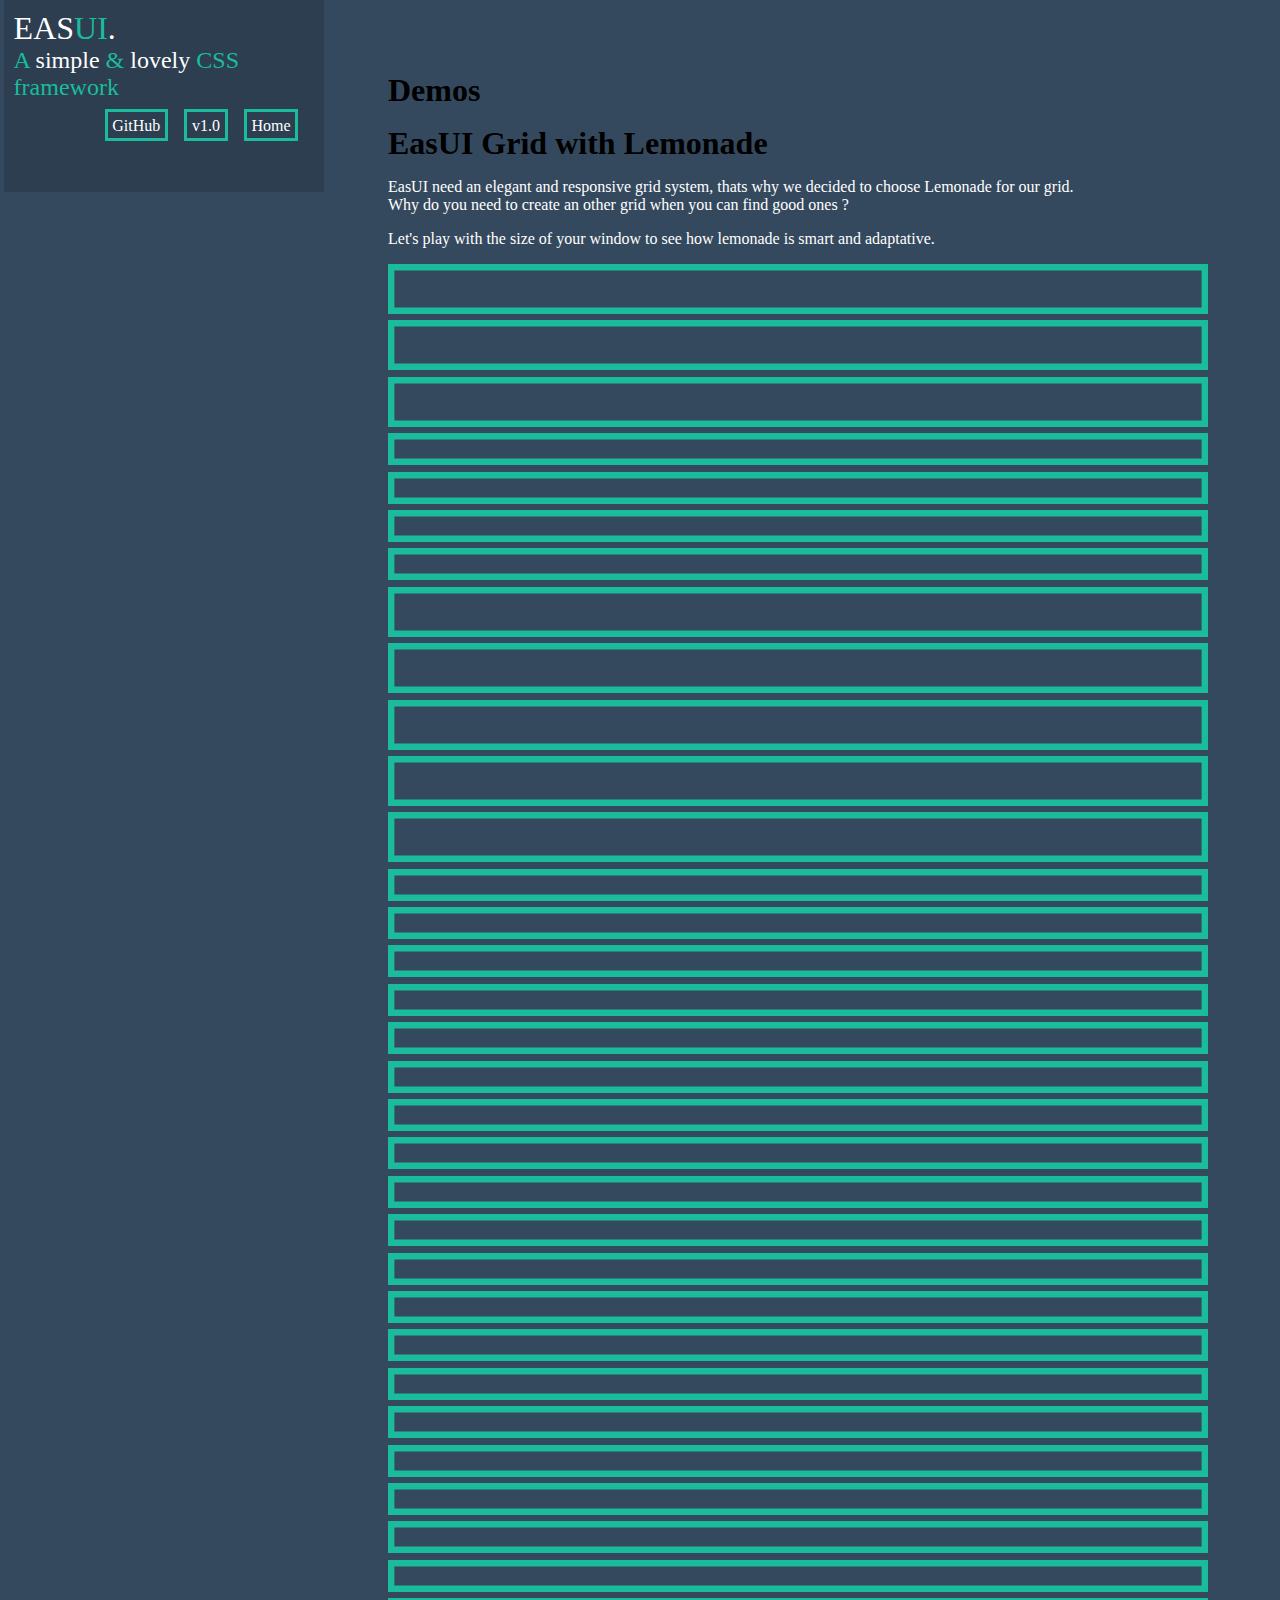
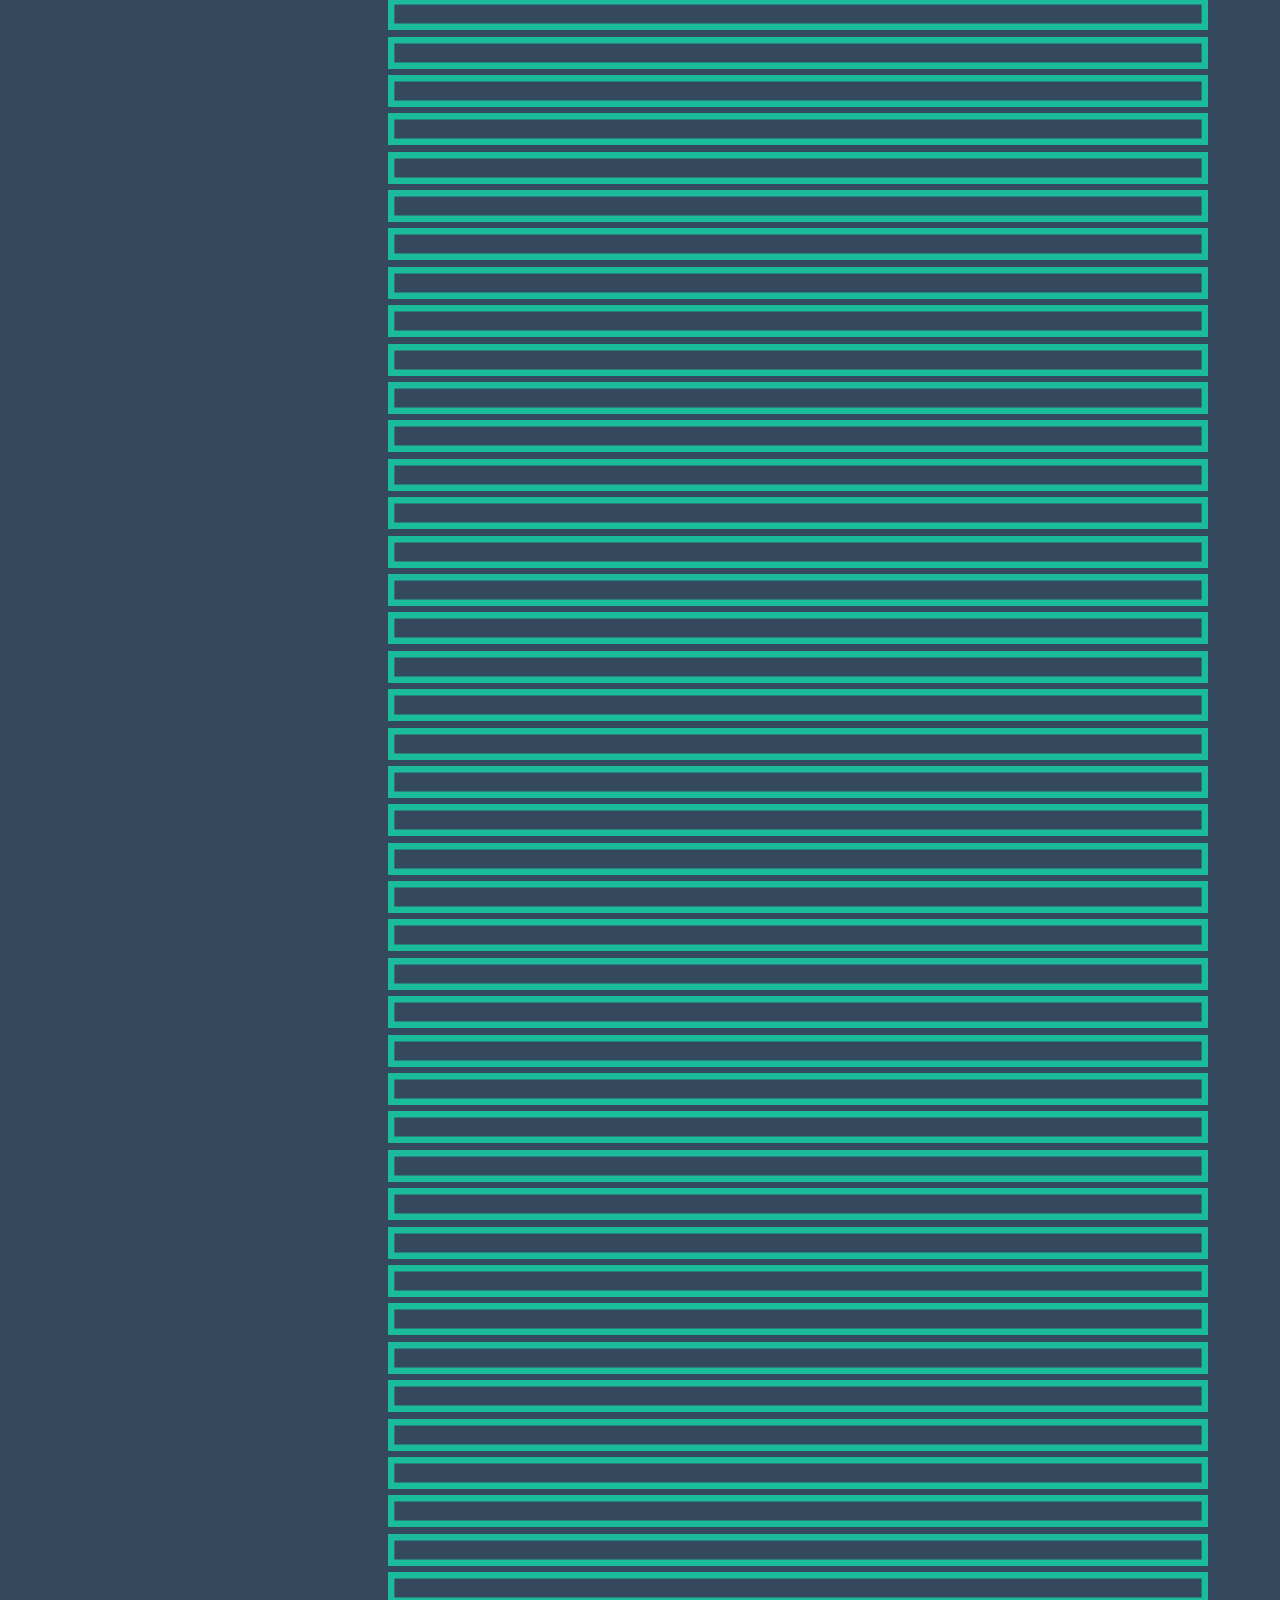
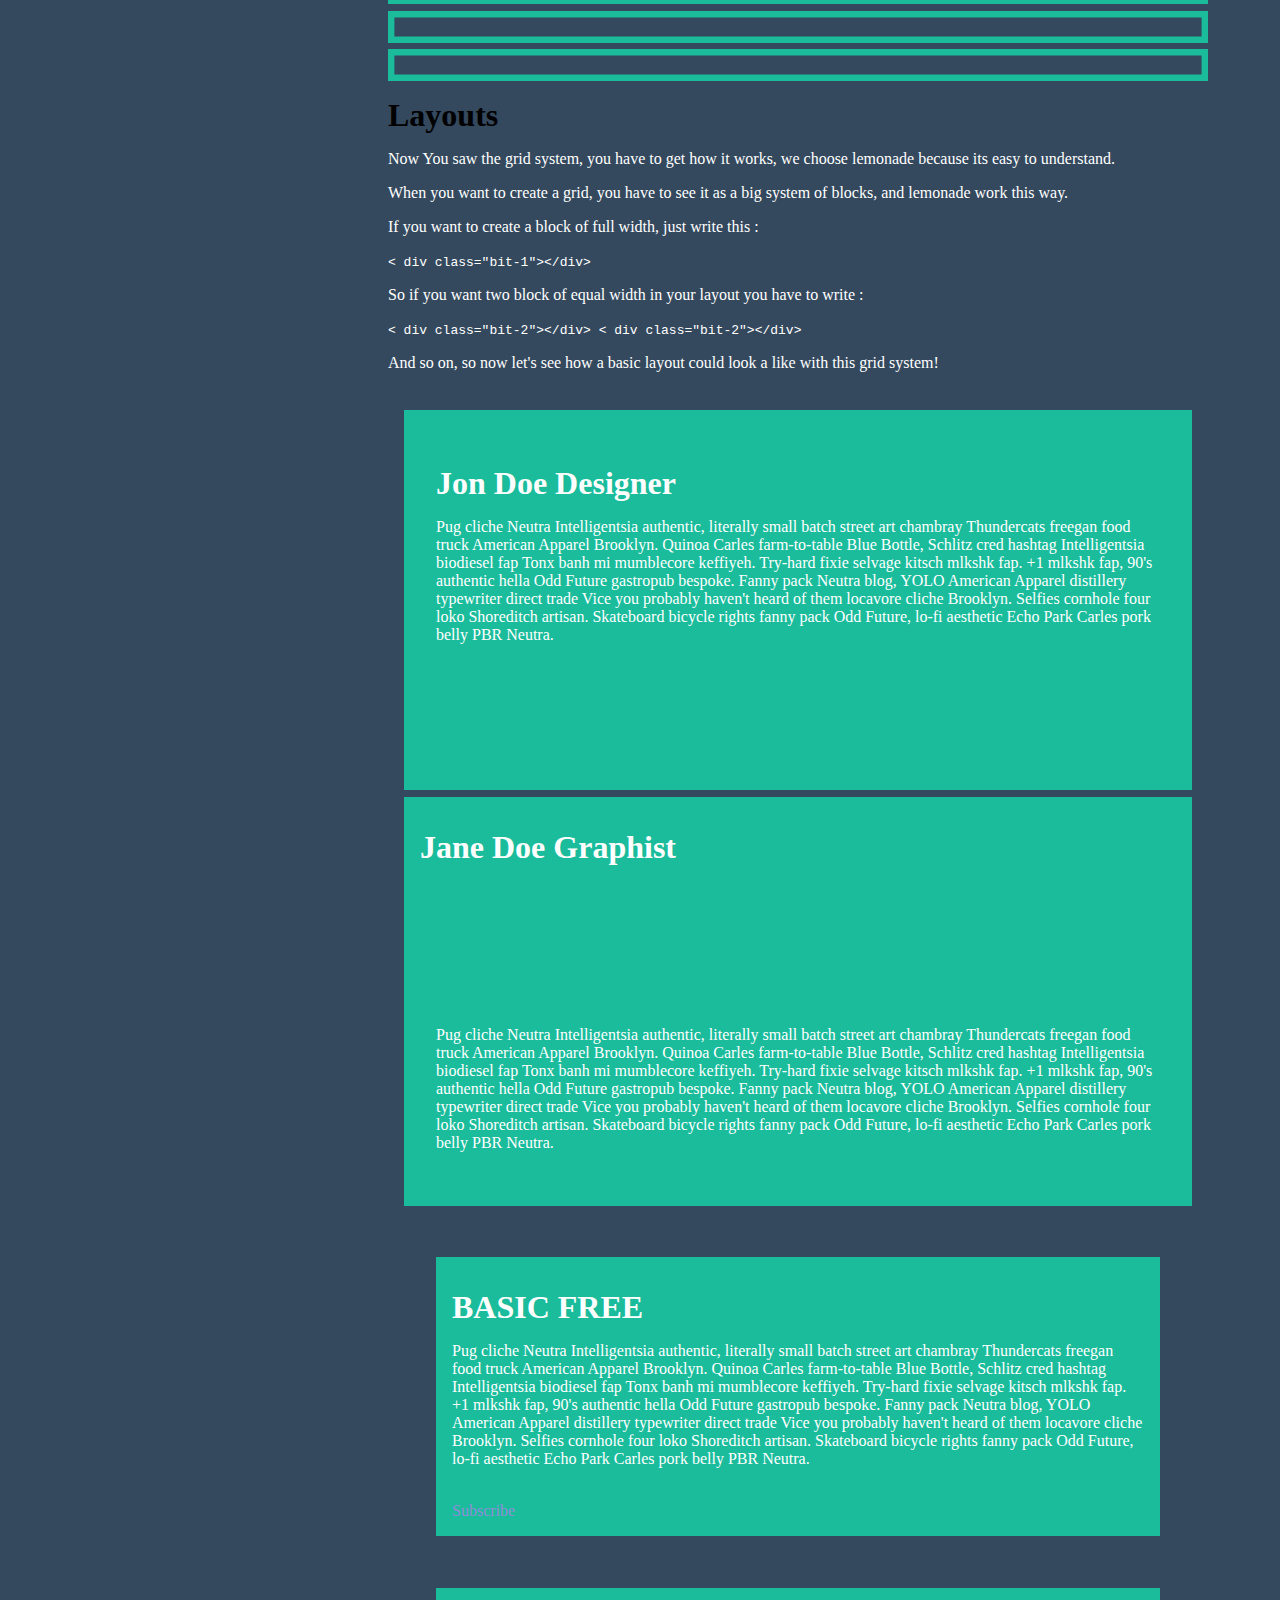
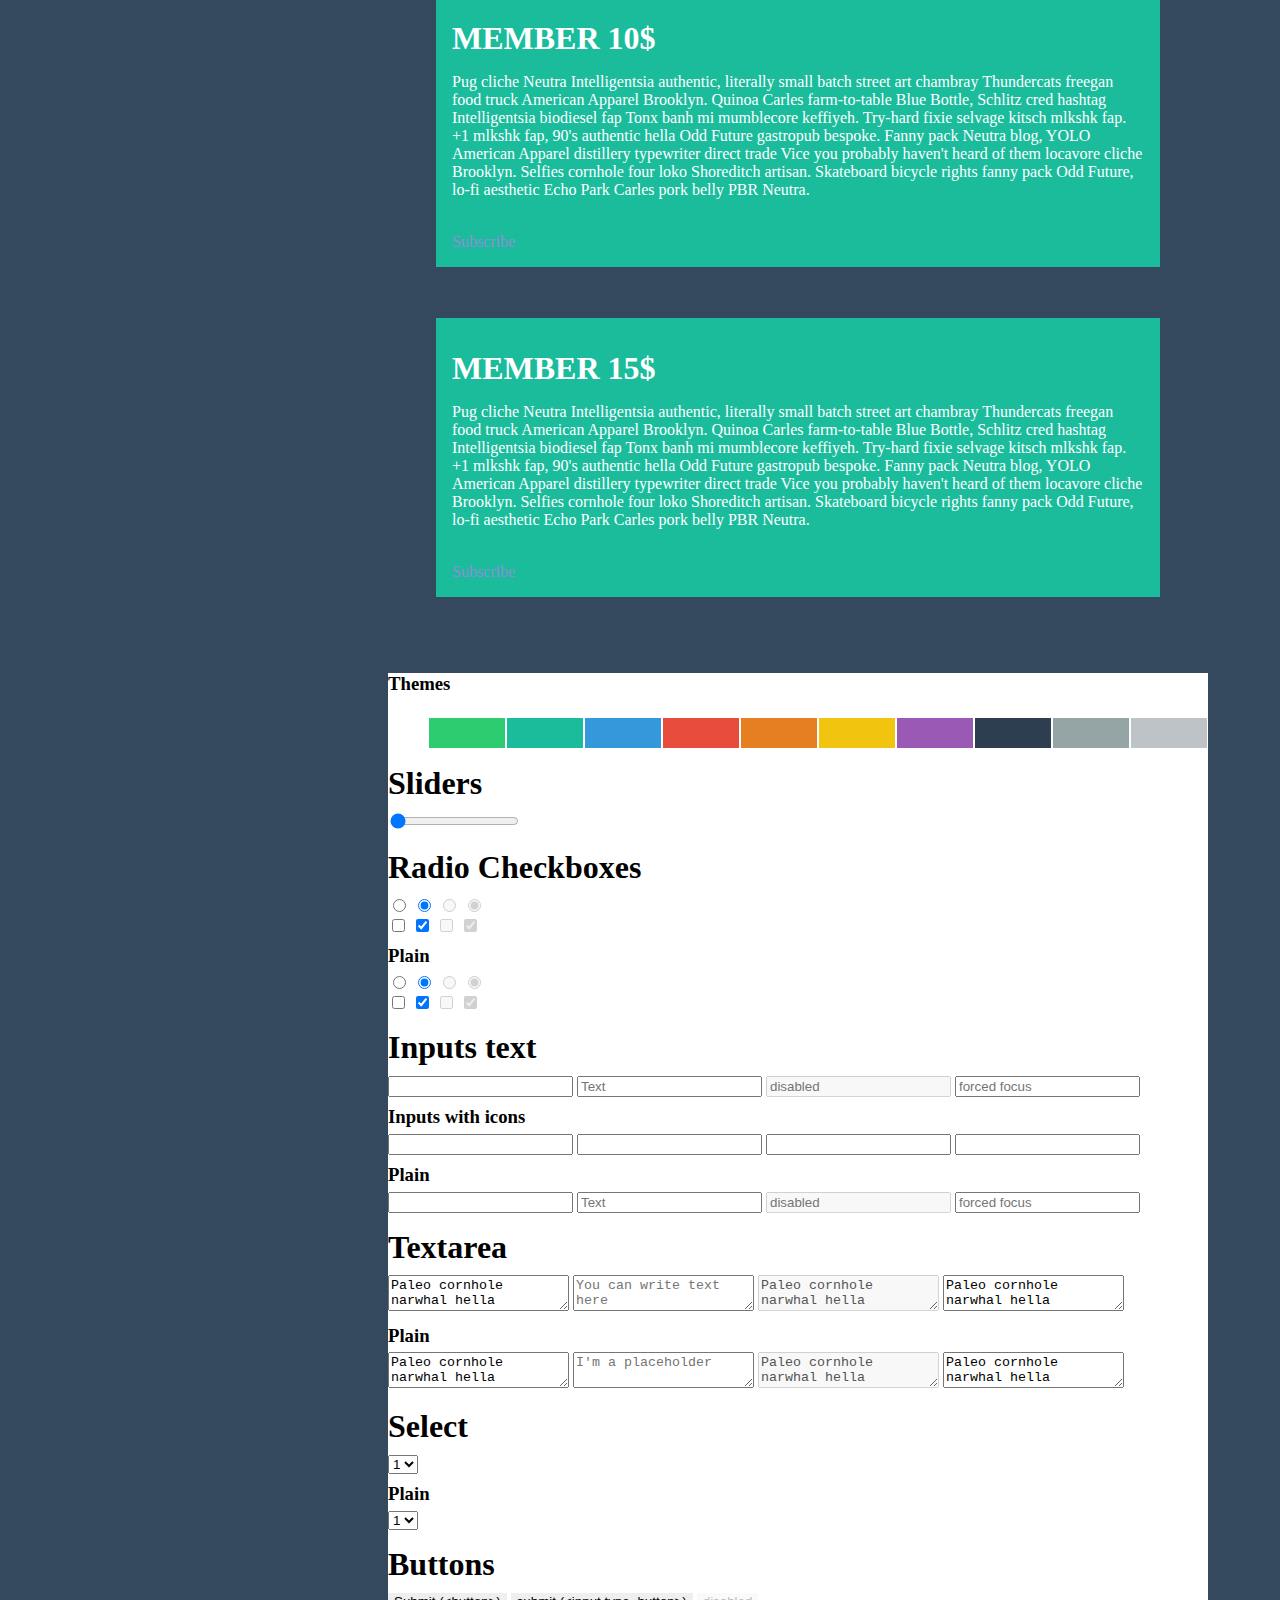
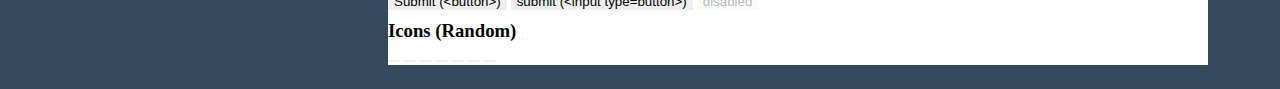
==== demo/index.html @ ef896263 "Merge 5c877e6489a6a0752808f8c3b4cab8158a929031 into 823226ca01346809c39bdcc6c3b462672d4c6a37" ====
<!doctype html>
<html lang="en">
<head>
    <meta charset="utf-8">
    <meta name="viewport" content="width=device-width, initial-scale=1.0">

    <title>EaseUi - Framework - Demo</title>



<link rel="stylesheet" href="../css/screen_layout.css">

<!-- <link rel="stylesheet" href="http://easui.lucasbonomi.com/versions/1/1.0/easui-1.0.early.css"> -->
<!-- <link rel="stylesheet" href="http://easui.lucasbonomi.com/versions/1/1.1/easui-1.1.early.css"> -->
 <link rel="stylesheet" href="http://easui.lucasbonomi.com/versions/1/1.3/easui-1.3.early.min.css"> 
<!--
<link rel="stylesheet" href="http://easui.lucasbonomi.com/framework/base.css">
<link rel="stylesheet" href="http://easui.lucasbonomi.com/framework/buttons.css">
<link rel="stylesheet" href="http://easui.lucasbonomi.com/framework/forms.css">
<link rel="stylesheet" href="http://easui.lucasbonomi.com/framework/grids.css">
<link rel="stylesheet" href="http://easui.lucasbonomi.com/framework/menus.css">
<link rel="stylesheet" href="http://easui.lucasbonomi.com/framework/tables.css">
<link rel="stylesheet" href="http://easui.lucasbonomi.com/framework/ui-elements.css"> -->

<style type="text/css">
body{ 
background:#2c3e50;}
#forms div[class*="bit-"]{background:#fff;}

h1,h2,h3{margin:.5em auto .3em;}
.btn{border:0}
.color{float:left;width:100%;}   
.color li{
width:10%;
height:2em;
border: 1px solid #fff;
float:left;
display:block;
cursor:pointer;}
.color li.green{background:#2ecc71}
.color li.base{background:#1abc9c}
.color li.blue{background:#3498db}
.color li.red{background:#e74c3c}
.color li.orange{background:#e67e22}
.color li.yellow{background:#f1c40f}
.color li.purple{background:#9b59b6}
.color li.black{background:#2c3e50}
.color li.grey{background:#95a5a6}
.color li.light{background:#bdc3c7}

  body{
  background:#34495e
}
.da-grid div[class*="bit-"]{
  box-shadow:inset 0 0 0 .4em #1abc9c;
  height:2em;
  padding:1em; 
  margin:.4em auto;
} 

/* Style  */
.show{padding:1em;}
.show p{color:#fff;margin:1em auto;}

.show p a,.show code{color:#fff;}

.grid{
  margin-top:1em
}


.grid div[class*="bit-"]{
  height:auto;
  padding:1em; 
  margin:.4em auto;
} 

.grid.sample{color:#fff}

div[class*="bit-"] img{
  width:12em;
  display:block;
  margin:6vh auto 0;
border-radius:100%;
}
.grid div[class*="section"]{  
  background:#1abc9c;
}
.pricing-table .bit-3 >.bit-1{
  background:#1abc9c;
}

.right{float:right;

width: 100%;
padding-bottom: 3em}
</style>
</head>
<body>
<div class="pure-g-r" id="layout">
    <div class="sidebar pure-u">
        <header class="header">
            <hgroup>
                <h1 class="brand-title">eas<span>UI</span>.</h1>
                <h2 class="brand-tagline">A <span>simple</span> & <span>lovely</span> CSS framework</h2>
            </hgroup>

            <nav class="nav">
                <ul class="nav-list right">
                 <li class="nav-item">
                        <a class="pure-button" href="http://easui.lucasbonomi.com">Home</a>
                    </li>
                    <li class="nav-item">
                        <a class="pure-button" href="http://sandbox.lucasbonomi.com/framework/easui/">v1.0</a>
                    </li>
                    <li class="nav-item">
                        <a class="pure-button" href="https://github.com/interwebstars/EASUI">GitHub</a>
                    </li>
                </ul>
            </nav>
        </header>
    </div>

    <div class="pure-u-1">
      <div class="content">
 <div class="show"> 
   <h1 class="title title--white">Demos</h1>

  <h1 class="title title--white">EasUI Grid with Lemonade</h1>
   <p>EasUI need an elegant and responsive grid system, thats why we decided to choose <a href="http://lemonade.im">Lemonade</a> for our grid.<br/>
Why do you need to create an other grid when you can find good ones ? </p>
   
   <p>Let's play with the size of your window to see how lemonade is smart and adaptative.</p>
   <div class="grid">

   <div class="da-grid">
   <div class="bit-1">
   
  </div>

 <div class="bit-2">
   
  </div>
 <div class="bit-2">
   
  </div>

  <div class="bit-4">
    
  </div>
  <div class="bit-4">
    
  </div>
  <div class="bit-4">
    
  </div>
  <div class="bit-4">
    
  </div>

  
  
  
    <div class="bit-5">
 
  </div>
 <div class="bit-5">
  
  </div>
<div class="bit-5">
  
  </div>
 <div class="bit-5">
   
  </div>
   <div class="bit-5">
   
  </div>
  
  <div class="bit-6">
    
  </div>
  <div class="bit-6">
    
  </div>
  <div class="bit-6">
    
  </div>
  <div class="bit-6">
    
  </div>
  <div class="bit-6">
    
  </div>
  <div class="bit-6">
    
  </div>
  
  
  <div class="bit-7">
    
  </div>
  <div class="bit-7">
    
  </div>
  <div class="bit-7">
    
  </div>
  <div class="bit-7">
    
  </div>
  <div class="bit-7">
    
  </div>
  <div class="bit-7">
    
  </div>
  <div class="bit-7">
    
  </div>
  
  
  
  
   <div class="bit-8">
    
  </div>
  <div class="bit-8">
    
  </div>
  <div class="bit-8">
    
  </div>
  <div class="bit-8">
    
  </div>
  <div class="bit-8">
    
  </div>
  <div class="bit-8">
    
  </div>
  <div class="bit-8">
    
  </div>
   <div class="bit-8">
    
  </div>
  
  
  
  <div class="bit-9">
    
  </div>
  <div class="bit-9">
    
  </div>
  <div class="bit-9">
    
  </div>
  <div class="bit-9">
    
  </div>
  <div class="bit-9">
    
  </div>
  <div class="bit-9">
    
  </div>
  <div class="bit-9">
    
  </div>
  <div class="bit-9">
    
  </div>
  <div class="bit-9">
    
  </div>
  
  
  
  <div class="bit-10">
    
  </div>
  <div class="bit-10">
    
  </div>
  <div class="bit-10">
    
  </div>
  <div class="bit-10">
    
  </div>
  <div class="bit-10">
    
  </div>
  <div class="bit-10">
    
  </div>
  <div class="bit-10">
    
  </div>
  <div class="bit-10">
    
  </div>
  <div class="bit-10">
    
  </div>
  <div class="bit-10">
    
  </div>
  
  
  
   <div class="bit-11">
    
  </div>
  <div class="bit-11">
    
  </div>
  <div class="bit-11">
    
  </div>
  <div class="bit-11">
    
  </div>
  <div class="bit-11">
    
  </div>
  <div class="bit-11">
    
  </div>
  <div class="bit-11">
    
  </div>
  <div class="bit-11">
    
  </div>
  <div class="bit-11">
    
  </div>
  <div class="bit-11">
    
  </div>
   <div class="bit-11">
    
  </div>
  
  
  
   <div class="bit-12">
    
  </div>
  <div class="bit-12">
    
  </div>
  <div class="bit-12">
    
  </div>
  <div class="bit-12">
    
  </div>
  <div class="bit-12">
    
  </div>
  <div class="bit-12">
    
  </div>
  <div class="bit-12">
    
  </div>
  <div class="bit-12">
    
  </div>
  <div class="bit-12">
    
  </div>
  <div class="bit-12">
    
  </div>
   <div class="bit-12">
    
  </div>
 <div class="bit-12">
    
  </div>
  </div>
   
   </div>

  <h1 class="title title--white">Layouts</h1>

<p>Now You saw the grid system, you have to get how it works, we choose lemonade because its easy to understand.</p>

<p>When you want to create a grid, you have to see it as a big system of blocks, and lemonade work this way.</p>

<p>If you want to create a block of full width, just write this :</p> 
<code> &lt; div class="bit-1"&gt;&lt;/div&gt; </code>

<p>So if you want two block of equal width in your layout you have to write :</p>
 <code> &lt; div class="bit-2"&gt;&lt;/div&gt;  &lt; div class="bit-2"&gt;&lt;/div&gt; </code>

 <p>And so on, so now let's see how a basic layout could look a like with this grid system! </p>

<div class="grid sample">
  <div class="bit-1">
  <div class="section bit-1">
  <div class="bit-2">
    <h1 class="title">Jon Doe <span class="label label--blue">Designer</span></h1>
    <p>Pug cliche Neutra Intelligentsia authentic, literally small batch street art chambray Thundercats freegan food truck American Apparel Brooklyn. Quinoa Carles farm-to-table Blue Bottle, Schlitz cred hashtag Intelligentsia biodiesel fap Tonx banh mi mumblecore keffiyeh. Try-hard fixie selvage kitsch mlkshk fap. +1 mlkshk fap, 90's authentic hella Odd Future gastropub bespoke. Fanny pack Neutra blog, YOLO American Apparel distillery typewriter direct trade Vice you probably haven't heard of them locavore cliche Brooklyn. Selfies cornhole four loko Shoreditch artisan. Skateboard bicycle rights fanny pack Odd Future, lo-fi aesthetic Echo Park Carles pork belly PBR Neutra.</p>
  </div>
  <div class="bit-3">
    <img src="http://www.barhappy.com/assets/barHappy_placeholder_user.png" alt="" />
  </div>
  </div>
  
  
  <div class="section bit-1">
    <h1 class="right title">Jane Doe <span class="label label--blue">Graphist</span></h1>
  <div class="bit-3">
    <img src="http://www.barhappy.com/assets/barHappy_placeholder_user.png" alt="" />
  </div>
  <div class="bit-2">
    <p>Pug cliche Neutra Intelligentsia authentic, literally small batch street art chambray Thundercats freegan food truck American Apparel Brooklyn. Quinoa Carles farm-to-table Blue Bottle, Schlitz cred hashtag Intelligentsia biodiesel fap Tonx banh mi mumblecore keffiyeh. Try-hard fixie selvage kitsch mlkshk fap. +1 mlkshk fap, 90's authentic hella Odd Future gastropub bespoke. Fanny pack Neutra blog, YOLO American Apparel distillery typewriter direct trade Vice you probably haven't heard of them locavore cliche Brooklyn. Selfies cornhole four loko Shoreditch artisan. Skateboard bicycle rights fanny pack Odd Future, lo-fi aesthetic Echo Park Carles pork belly PBR Neutra.</p>
  </div>
</div>


<div class="pricing-table">

  <div class="bit-1">
    <div class="bit-3">
      <div class="bit-1">
         <h1 class="title">BASIC <span class="label label--black label--cursor label--hover--blue">FREE</span></h1>
         <p>Pug cliche Neutra Intelligentsia authentic, literally small batch street art chambray Thundercats freegan food truck American Apparel Brooklyn. Quinoa Carles farm-to-table Blue Bottle, Schlitz cred hashtag Intelligentsia biodiesel fap Tonx banh mi mumblecore keffiyeh. Try-hard fixie selvage kitsch mlkshk fap. +1 mlkshk fap, 90's authentic hella Odd Future gastropub bespoke. Fanny pack Neutra blog, YOLO American Apparel distillery typewriter direct trade Vice you probably haven't heard of them locavore cliche Brooklyn. Selfies cornhole four loko Shoreditch artisan. Skateboard bicycle rights fanny pack Odd Future, lo-fi aesthetic Echo Park Carles pork belly PBR Neutra.</p><br>
       <a href="#" class="btn btn--blue btn--border bit-1">Subscribe</a>
     </div>
  </div>
  
  
  
    <div class="bit-3">
      <div class="bit-1">
         <h1 class="title">MEMBER <span class="label label--black label--cursor label--hover--blue">10$</span></h1>
         <p>Pug cliche Neutra Intelligentsia authentic, literally small batch street art chambray Thundercats freegan food truck American Apparel Brooklyn. Quinoa Carles farm-to-table Blue Bottle, Schlitz cred hashtag Intelligentsia biodiesel fap Tonx banh mi mumblecore keffiyeh. Try-hard fixie selvage kitsch mlkshk fap. +1 mlkshk fap, 90's authentic hella Odd Future gastropub bespoke. Fanny pack Neutra blog, YOLO American Apparel distillery typewriter direct trade Vice you probably haven't heard of them locavore cliche Brooklyn. Selfies cornhole four loko Shoreditch artisan. Skateboard bicycle rights fanny pack Odd Future, lo-fi aesthetic Echo Park Carles pork belly PBR Neutra.</p><br>
        <a href="#" class="btn btn--blue btn--border bit-1">Subscribe</a>
     </div>
    </div>
  
  
  
    <div class="bit-3">
      <div class="bit-1">
         <h1 class="title">MEMBER <span class="label label--black label--cursor label--hover--blue">15$</span></h1>
         <p>Pug cliche Neutra Intelligentsia authentic, literally small batch street art chambray Thundercats freegan food truck American Apparel Brooklyn. Quinoa Carles farm-to-table Blue Bottle, Schlitz cred hashtag Intelligentsia biodiesel fap Tonx banh mi mumblecore keffiyeh. Try-hard fixie selvage kitsch mlkshk fap. +1 mlkshk fap, 90's authentic hella Odd Future gastropub bespoke. Fanny pack Neutra blog, YOLO American Apparel distillery typewriter direct trade Vice you probably haven't heard of them locavore cliche Brooklyn. Selfies cornhole four loko Shoreditch artisan. Skateboard bicycle rights fanny pack Odd Future, lo-fi aesthetic Echo Park Carles pork belly PBR Neutra.</p><br>
                <a href="#" class="btn btn--blue btn--border bit-1">Subscribe</a>

     </div>
    </div>
  </div>
  </div>

</div>


</div>
   <div id="forms">

 <div class="bit-1 body">

 <h3 class="title title--black title--bold">Themes</h3>
   <ul class="color">
     <li class="green"></li>
     <li class="base"></li>
     <li class="blue"></li>
     <li class="red"></li>
     <li class="orange"></li>
     <li class="yellow"></li>
     <li class="purple"></li>
     <li class="black"></li>
     <li class="grey"></li>
     <li class="light"></li>
   </ul>

   <!-- range -->
   <div class="bit-2">
      <h1 class="title title--black title--bold">Sliders</h1>
     <!--  <input type="range" class="" min="0"  max="100"  step="0.1"  value="0.3"/>
      <input type="range" class="green" min="0"  max="100"  step="0.1"  value="0.3"/>
      <input type="range" class="base" min="0"  max="100"  step="0.1"  value="0.3"/>
      <input type="range" class="blue" min="0"  max="100"  step="0.1"  value="0.3"/>
      <input type="range" class="red" min="0"  max="100"  step="0.1"  value="0.3"/>
      <input type="range" class="orange" min="0"  max="100"  step="0.1"  value="0.3"/>
      <input type="range" class="yellow" min="0"  max="100"  step="0.1"  value="0.3"/>
      <input type="range" class="purple" min="0"  max="100"  step="0.1"  value="0.3"/> -->
      <input type="range"  min="0"  max="100"  step="0.1"  value="0.3" data-theme="base"/>
   </div>
  <!-- //range -->

   <div class="bit-2">
      <h1 class="title title--black  title--bold">Radio Checkboxes</h1>
      <div class="bit-2">
         <input type="radio" name="radio"  data-theme="base"/>
         <input type="radio" name="radio" checked  data-theme="base"/>
         <input type="radio" name="radio_d" disabled  data-theme="base"/>
         <input type="radio" name="radio_d" checked disabled  data-theme="base"/> 
      </div>
      <div class="bit-2">  
         <input type="checkbox"  data-theme="base"/>
         <input type="checkbox" checked  data-theme="base"/>
         <input type="checkbox" disabled  data-theme="base"/>
         <input type="checkbox" checked disabled  data-theme="base"/>
      </div>
      <h3 class="title title--black title--bold">Plain</h3>
      <div class="bit-2">
         <input type="radio" class="plain" name="radio_plain"  data-theme="base"/>
         <input type="radio" class="plain" name="radio_plain" data-theme="base" checked />
         <input type="radio" class="plain" name="radio_plain_d" data-theme="base" disabled/>
         <input type="radio" class="plain" name="radio_plain_d" data-theme="base" checked disabled/>
      </div>
      <div class="bit-2">  
         <input type="checkbox" class="plain"  data-theme="base"/>
         <input type="checkbox" class="plain" checked data-theme="base"/>
         <input type="checkbox" class="plain" disabled  data-theme="base"/>
         <input type="checkbox" class="plain" checked disabled  data-theme="base"/>
      </div>
      <div class="bit-1">
         <h1 class="title title--black  title--bold">Inputs text</h1>
         <input type="text"  data-theme="base"/>
         <input type="text" placeholder="Text"  data-theme="base"/>
         <input type="text" disabled placeholder="disabled"  data-theme="base"/>
         <input type="text" class="focus" placeholder="forced focus" data-theme="base" />
         <h3 class="title title--black  title--bold">Inputs with icons</h3>
         <span class="input-icon" data-theme="base"><i class="entypo-user"></i><input type="text" focus /></span>
         <span class="input-icon" data-theme="base"><i class="entypo-cancel-circled"></i><input type="text" focus /></span>
         <span class="input-icon" data-theme="base"><i class="entypo-forward"></i><input type="text" focus /></span>
         <span class="input-icon" data-theme="base"><i class="entypo-pencil"></i><input type="text" focus /></span>
         <h3 class="title title--black title--bold">Plain</h3>
         <input type="text" class="plain"  data-theme="base"/>
         <input type="text" class="plain" placeholder="Text"  data-theme="base"/>
         <input type="text" class="plain" disabled placeholder="disabled"  data-theme="base"/>
         <input type="text" class="plain focus" placeholder="forced focus"  data-theme="base"/>
      </div>
   </div>

<div class="bit-1">
  <h1 class="title title--black title--bold">Textarea</h1>
  
  <textarea class="bit-1" data-theme="base">
Paleo cornhole narwhal hella stumptown bespoke. Biodiesel swag butcher, typewriter street art ethnic gastropub ugh literally freegan. Portland 3 wolf moon deep v, farm-to-table High Life bicycle rights meggings asymmetrical artisan seitan drinking vinegar Carles ethnic tofu chambray. 
  </textarea>
  <textarea class="bit-1" placeholder="You can write text here"  data-theme="base"></textarea>
  <textarea class="bit-1" disabled  data-theme="base">
Paleo cornhole narwhal hella stumptown bespoke. Biodiesel swag butcher, typewriter street art ethnic gastropub ugh literally freegan. Portland 3 wolf moon deep v, farm-to-table High Life bicycle rights meggings asymmetrical artisan seitan drinking vinegar Carles ethnic tofu chambray. 
  </textarea>
  <textarea class="bit-1 focus"  data-theme="base">
Paleo cornhole narwhal hella stumptown bespoke. Biodiesel swag butcher, typewriter street art ethnic gastropub ugh literally freegan. Portland 3 wolf moon deep v, farm-to-table High Life bicycle rights meggings asymmetrical artisan seitan drinking vinegar Carles ethnic tofu chambray. 
  </textarea><br>
  <h3 class="title title--black title--bold" >Plain</h3>
  <textarea class="bit-1 plain" data-theme="base">Paleo cornhole narwhal hella stumptown bespoke. Biodiesel swag butcher, typewriter street art ethnic gastropub ugh literally freegan. Portland 3 wolf moon deep v, farm-to-table High Life bicycle rights meggings asymmetrical artisan seitan drinking vinegar Carles ethnic tofu chambray. 
  </textarea>
  <textarea class="bit-1 plain" placeholder="I'm a placeholder" data-theme="base"></textarea>
  <textarea class="bit-1 plain"  disabled data-theme="base">Paleo cornhole narwhal hella stumptown bespoke. Biodiesel swag butcher, typewriter street art ethnic gastropub ugh literally freegan. Portland 3 wolf moon deep v, farm-to-table High Life bicycle rights meggings asymmetrical artisan seitan drinking vinegar Carles ethnic tofu chambray. </textarea>
  <textarea class="bit-1 plain focus" data-theme="base">Paleo cornhole narwhal hella stumptown bespoke. Biodiesel swag butcher, typewriter street art ethnic gastropub ugh literally freegan. Portland 3 wolf moon deep v, farm-to-table High Life bicycle rights meggings asymmetrical artisan seitan drinking vinegar Carles ethnic tofu chambray. 
  </textarea>
</div>  
  
<div class="bit-2">
  <h1 class="title title--black title--bold">Select</h1>
  
  <select data-theme="base">
  <option>1</option>
  <option>2</option>
  <option>3</option>
  <option>4</option>
  <option>5</option>
</select>
  
  <h3 class="title title--black title--bold" >Plain</h3>


  <select class="plain" data-theme="base">
  <option>1</option>
  <option>2</option>
  <option>3</option>
  <option>4</option>
  <option>5</option>
</select>
</div>   
<div class="bit-2">
    <h1 class="title title--black title--bold">Buttons</h1>
  
  <button class="btn btn--black" data-theme="base"> Submit (&lt;button&gt;) </button>
  <input type="button" value="submit (<input type=button>)" class="btn btn--black"  data-theme="base"/>
  
   <input type="button" value="disabled" class="btn btn--black" disabled  data-theme="base"/>
</div>   
  
  <h3 class="title title--black title--bold">Icons (Random)</h3>
 <button class="btn btn--black" data-theme="base"> <span class="entypo-mobile"></span></button>
  
   <button class="btn btn--black" data-theme="base"> <span class="entypo-monitor"></span></button>
  
    <button class="btn btn--black" data-theme="base"> <span class="entypo-window"></span></button>
  
    <button class="btn btn--black" data-theme="base"> <span class="entypo-cog"></span></button>
  
    <button class="btn btn--black" data-theme="base"> <span class="entypo-home"></span></button>
  
    <button class="btn btn--black" data-theme="base"> <span class="entypo-folder"></span></button>
  
    <button class="btn btn--black" data-theme="base"> <span class="entypo-export"></span></button>
  
   
  </div>   
</div>
</div>
</div>
</div>
</div>
<script type="text/javascript" src="//ajax.googleapis.com/ajax/libs/jquery/1.10.2/jquery.min.js"></script>
<script type="text/javascript">
  $(document).ready(function(){
  var it = $('body').find("[data-theme]"),
      green = $('.green'),
      base = $('.base'),
      blue = $('.blue'),
      red = $('.red'),
      orange = $('.orange'),
      yellow = $('.yellow'),
      purple = $('.purple'),
      black = $('.black'),
      grey = $('.grey'),
      light = $('.light');
  
  green.on('click',function(){
    it.attr('data-theme','green');
  });
   base.on('click',function(){
    it.attr('data-theme','base');
  });
   blue.on('click',function(){
    it.attr('data-theme','blue');
  });
   red.on('click',function(){
    it.attr('data-theme','red');
  }); 
  orange.on('click',function(){
    it.attr('data-theme','orange');
  });
  yellow.on('click',function(){
    it.attr('data-theme','yellow');
  });
  purple.on('click',function(){
    it.attr('data-theme','purple');
  });
  black.on('click',function(){
    it.attr('data-theme','black');
  });
  grey.on('click',function(){
    it.attr('data-theme','grey');
  });
  light.on('click',function(){
    it.attr('data-theme','light');
  });
});
</script>
<script type="text/javascript" src="http://lab.web-gate.fr/prefixfree.min.js"></script>
</body>
</html>
---- css/screen_layout.css ----
@import url(http://weloveiconfonts.com/api/?family=fontawesome);

/* fontawesome */
[class*="fontawesome-"]:before {
  font-family: 'FontAwesome', sans-serif;
}

* {
    -webkit-box-sizing: border-box;
    -moz-box-sizing: border-box;
    box-sizing: border-box;
    -webkit-font-smoothing: antialiased;
}
a {
    text-decoration: none;
    color: rgb(142, 142, 214);
}
a:hover,
a:focus { text-decoration: underline }
/* LAYOUT Website */
#layout {
    padding-left: 25%;
    position: relative;
}
.sidebar {
    position: fixed;
    top: 0;
    bottom: 0;
    width: 25%;
    margin-left: -25%;
    background: url(http://31.media.tumblr.com/24cebdffbffb91bac8191efbce11a6b1/tumblr_mrno6dxPrk1sfie3io1_1280.jpg)no-repeat center center;
    background-size: cover;
    /*    text-shadow: 0 0 10px rgba(0,0,0,.4),1px 1px 6px rgba(0,0,0,.4);*/
    color: #fff;
}
.header {
    text-align: left;
    display: block;
    width: 100%;
    margin: 0em;
    height: 12em;
    background: #2c3e50;
    padding: .6em;
}
.brand-title,
.brand-tagline { margin: 0 }
.brand-title { text-transform: uppercase; font-weight: 500 }
.brand-title span { color: #1abc9c }
.brand-tagline {
    font-weight: 300;
    color: #1abc9c;
}
.brand-tagline span { color: #fff }
.nav-list {
    margin: 0;
    padding: 0;
    list-style: none;
}
.nav-item {
    display: inline-block;
    *display: inline;
    zoom: 1;
    margin-top: 1em;
    margin-right: 1em;
}
.right .nav-item { float: right }
.nav-item a {
    background: transparent;
    border: 3px solid #1abc9c;
    color: #fff;
    margin-top: 1em;
    padding: .3em;
}
.nav-item a:hover,
.nav-item a:focus {
    border: 3px solid #1abc9c;
    color: #1abc9c;
    text-decoration: none;
}
.content-subhead {
    text-transform: uppercase;
    color: #aaa;
    border-bottom: 1px solid #eee;
    padding: 0.4em 0;
    font-size: 80%;
    font-weight: 500;
    letter-spacing: 0.1em;
}
.content { padding: 2em 3em 0 }
.ct-block {
    width: 100%;
    min-height: 2%;
    padding: 1em;
    margin: 1em auto;
    background: #34495e;
    overflow: hidden;
}
.ct-block .title-entry {
    color: #fff;
    font-weight: 300;
}
.ct-block:hover .title-entry { color: #1abc9c }
.ct-block span[class*="fontawesome"] {
    float: right;
    display: block;
    width: 15%;
    position: relative;
    height: 5.4em;
    margin: -4.3em -1em;
    text-align: center;
    line-height: 5;
    font-size: 1.3em;
    background: #2c3e50;
}
.ct-block  a { color: #1abc9c }

.ct-block section{
width:104%;
display:block;
background:#ecf0f1;
padding:1em 2em;
margin:2.8em -1em -2.5em;
transition:all .6s ease;}
.ct-block section ul.left{
    display: block;
    float: left;
    width: 50%;
    height: 480px
}
.ct-block section h1.demo-title{
font-weight:300;
color:#1abc9c;}
.ct-block section.closed{height:0 !important;transition:all .6s ease;overflow: hidden;}
.ct-block section.open{height:auto;min-height: 2em;padding-bottom: 3em;}
.footer {
    background: #2c3e50;
    color: #666;
    text-align: center;
    font-size: 80%;
    position: absolute;
    bottom: 0;
    width: 75%;
    margin: -3.8em;
    padding: 0em;
    height: 5em;
    bottom: 0;
    margin-bottom: -6em;
}
.footer ul {
    padding: 0;
    list-style: none;
    width: 40%;
    margin: 2em auto;
}
.footer ul li { display: inline-block }
.footer ul li a {
    background: transparent;
    border: 3px solid #1abc9c;
    color: #fff;
    margin-top: 1em;
    padding: .3em;
}

/* DEMO PAGE GRID SYSTEM */

.g-1-1{
    width: 100%
}
.g-1-2{
    width:50%;
}
.g-1-3{
    width:30%;
}

.list_blocks li{
    display: block;
    margin: .6em auto 0
}
/**/

@media (max-width: 767px) { 
    .sidebar,
    .footer {
        width: 100%;
        position: relative;
        margin: 0;
    }
    .sidebar { height: 13em }
    .footer {
        position: absolute;
        margin: -3.8em -1.2em -6em;
    }
    .header {
        text-align: center;
        top: auto;
        height: 13em;
        margin: 0 auto;
        position: static;
    }
    .header .nav-item a,
    .header .nav-item {
        display: block;
        float: left;
        width: 100%;
        margin: .4em auto 0;
    }
    #layout { padding: 0 }
}
@media (max-width: 480px) { 
    .content { padding: 2em 1em 0 }
}
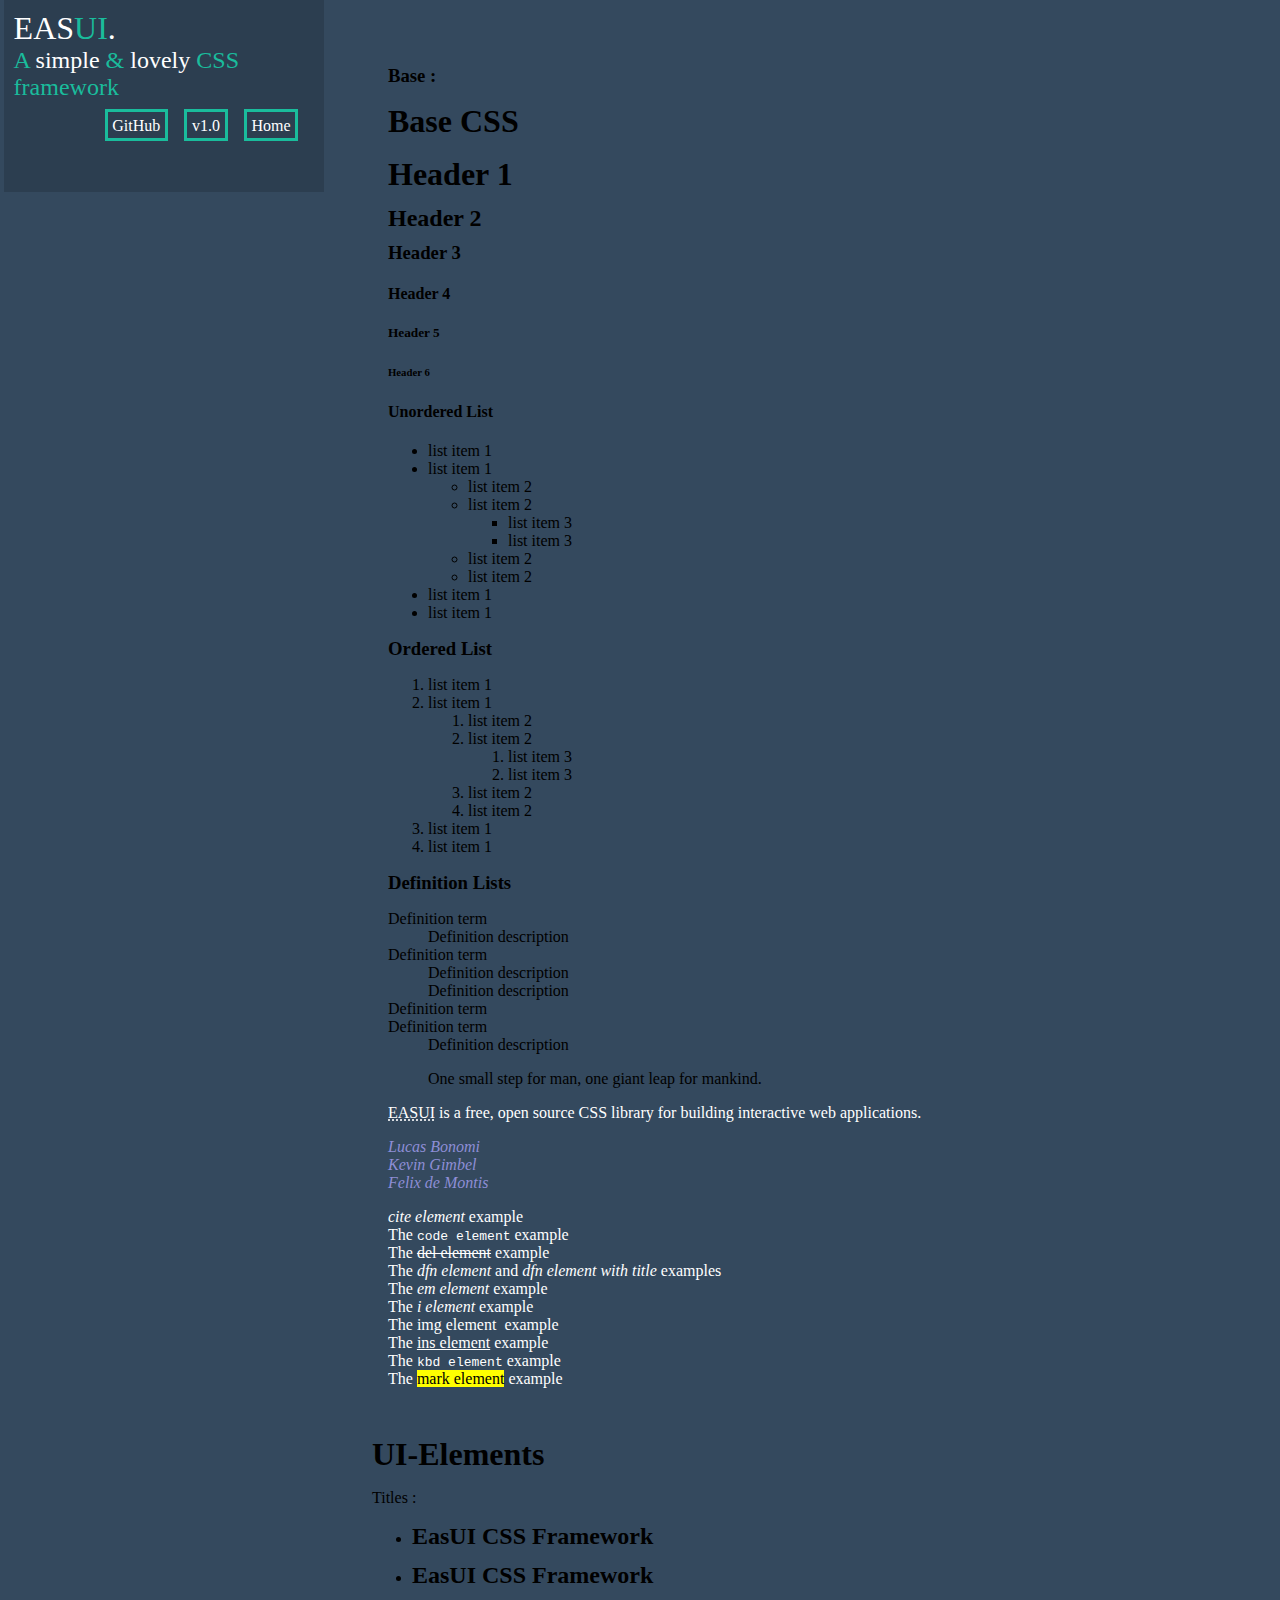
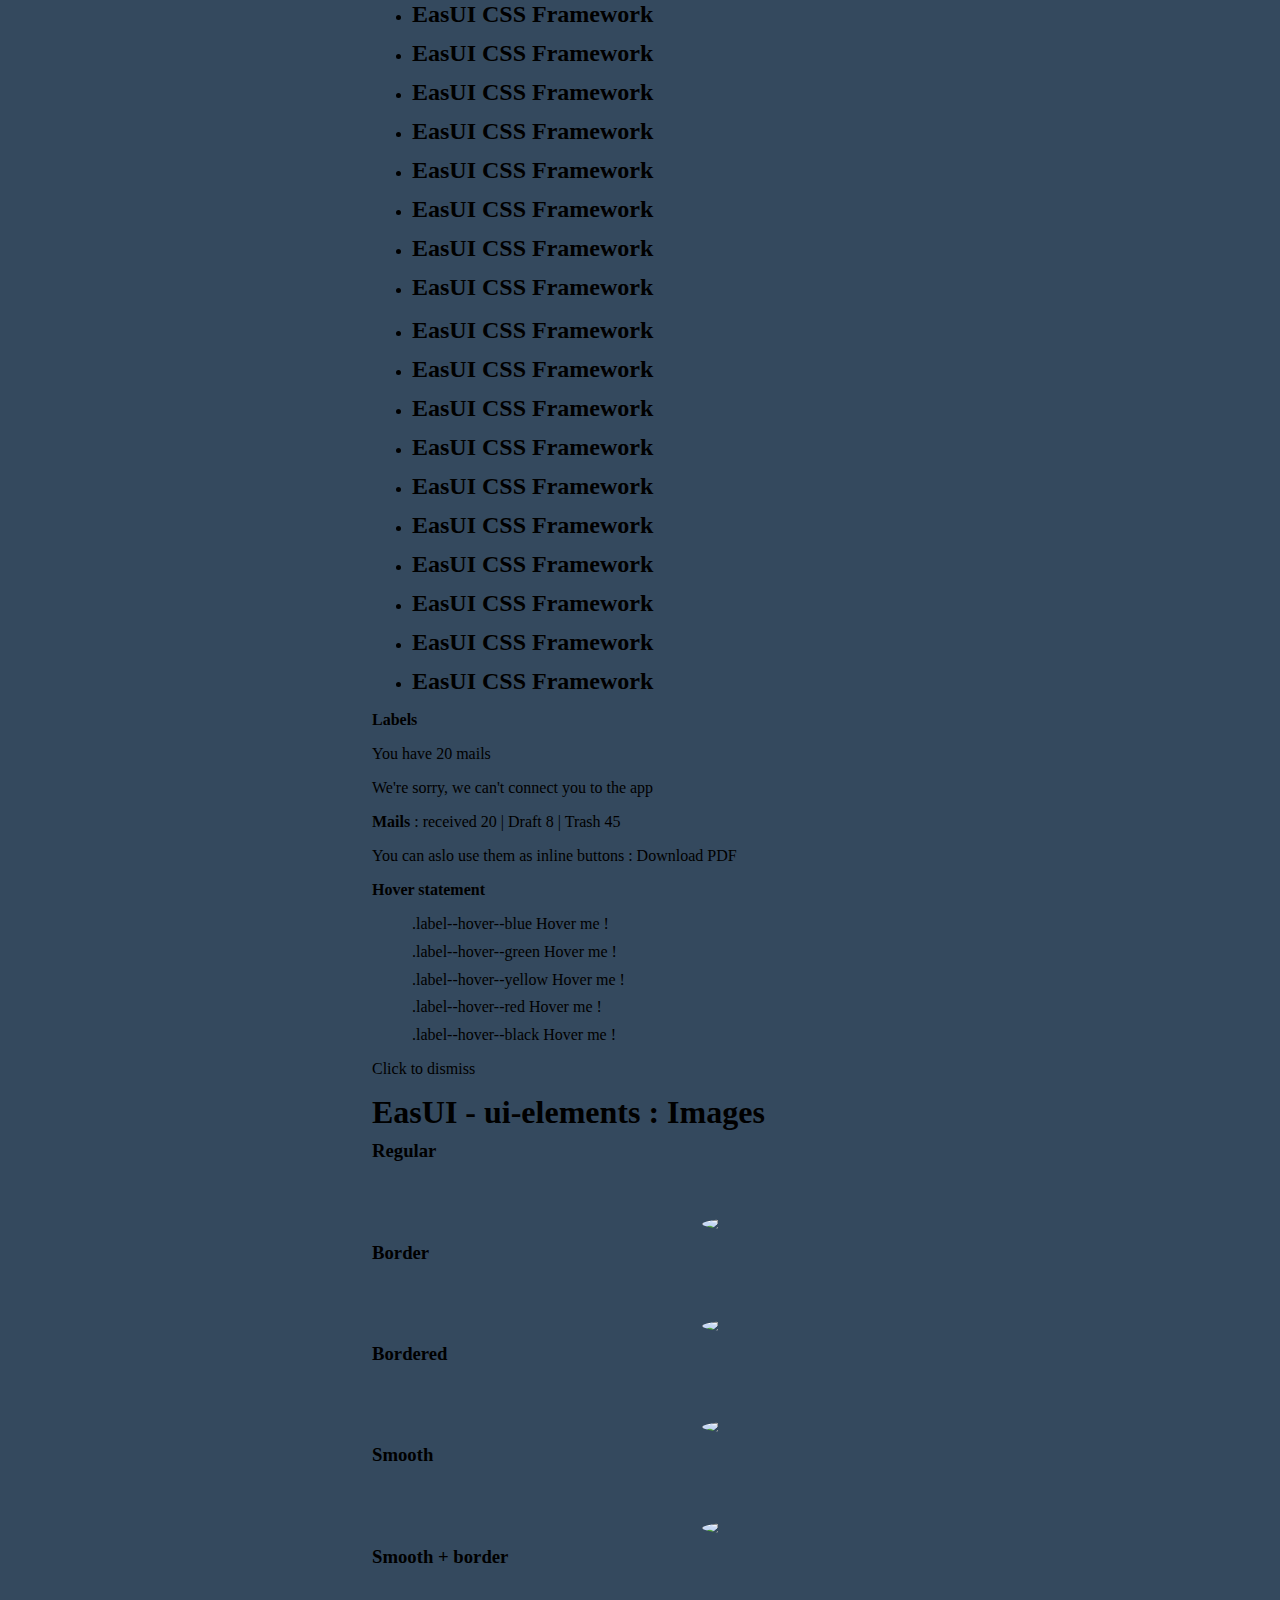
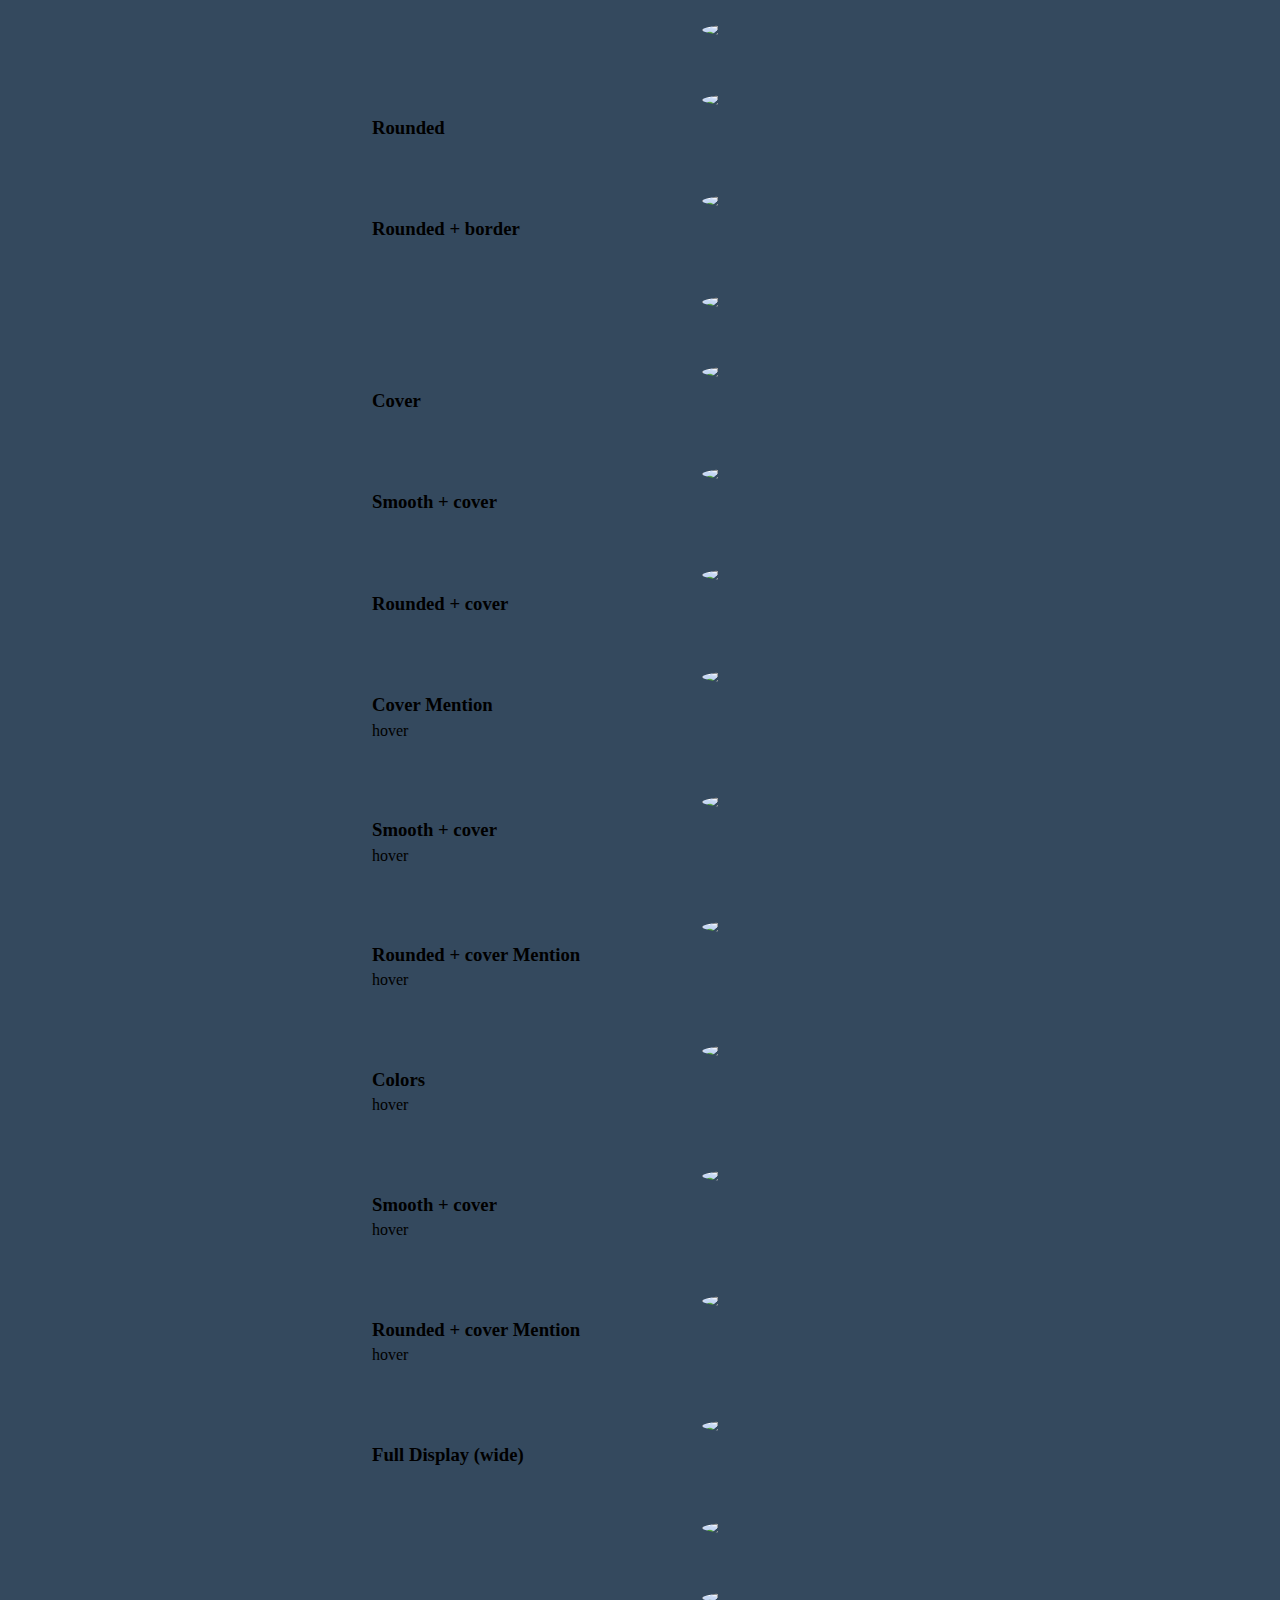
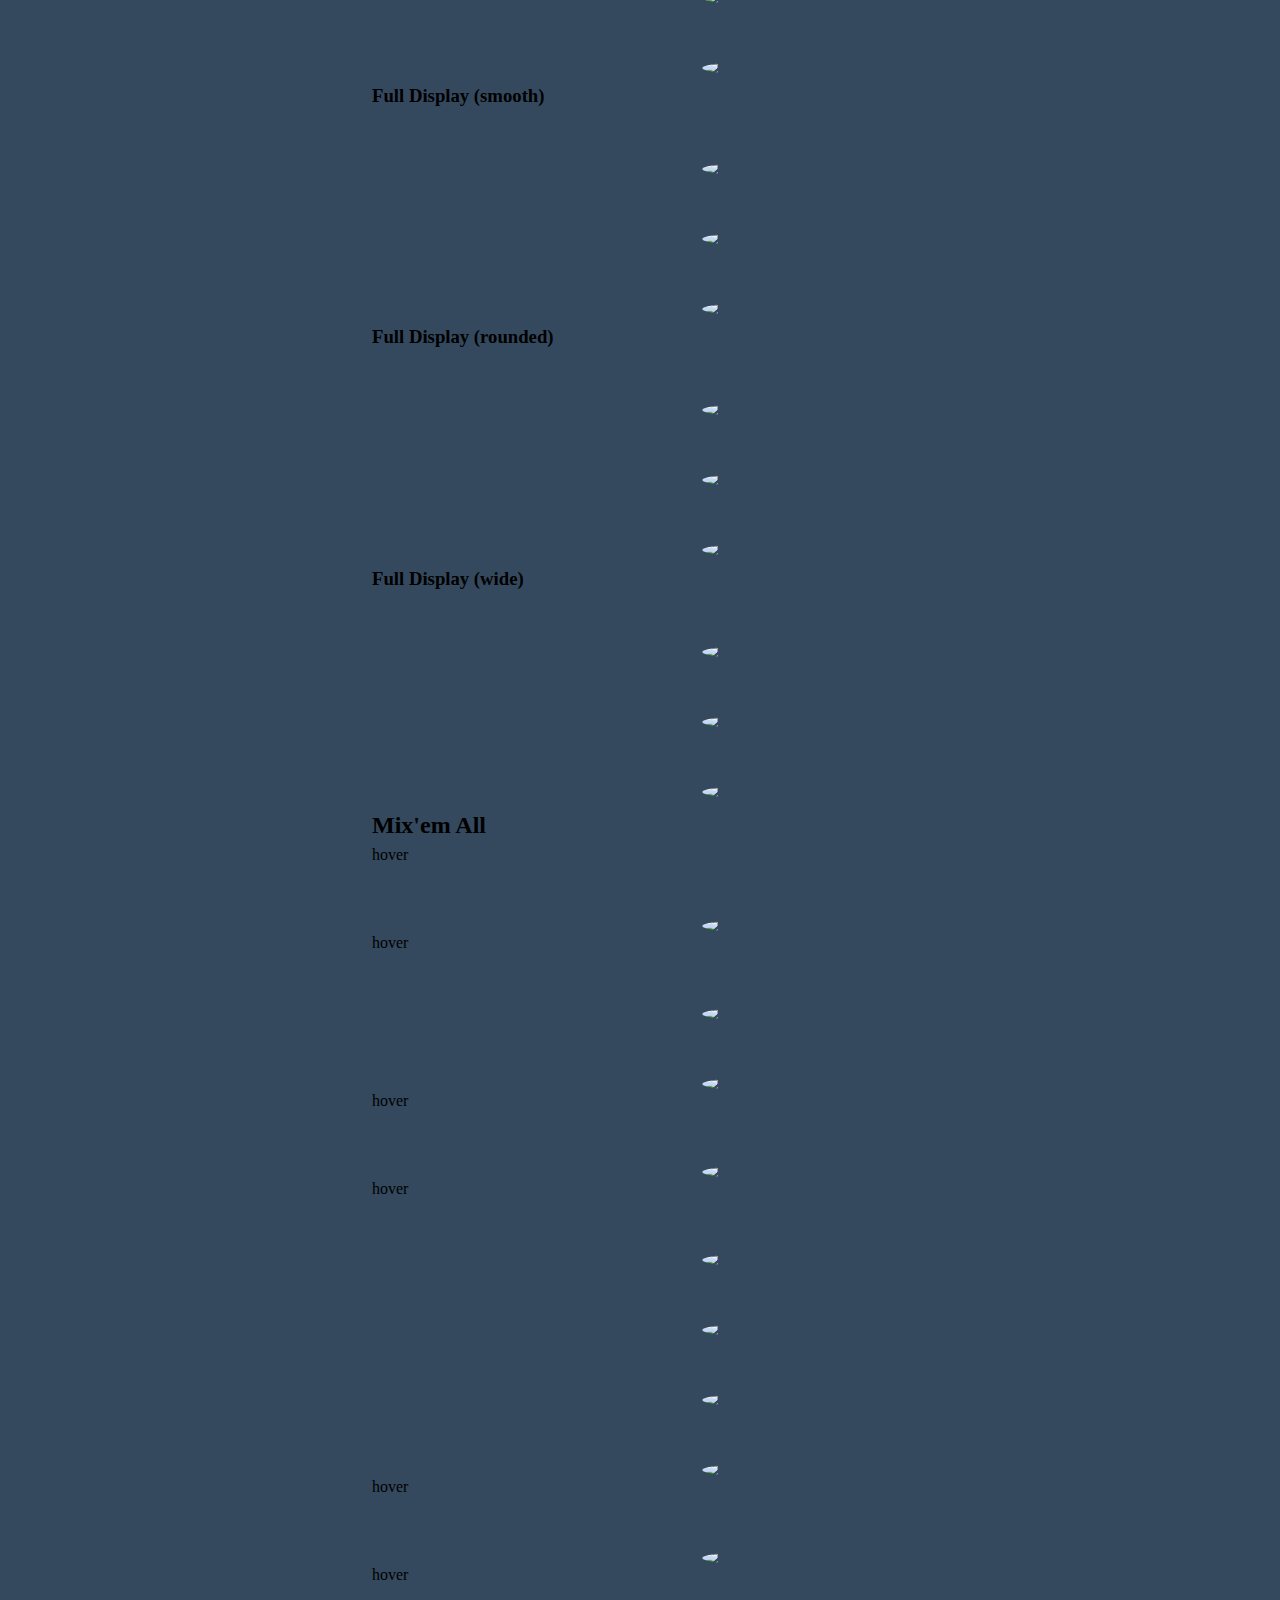
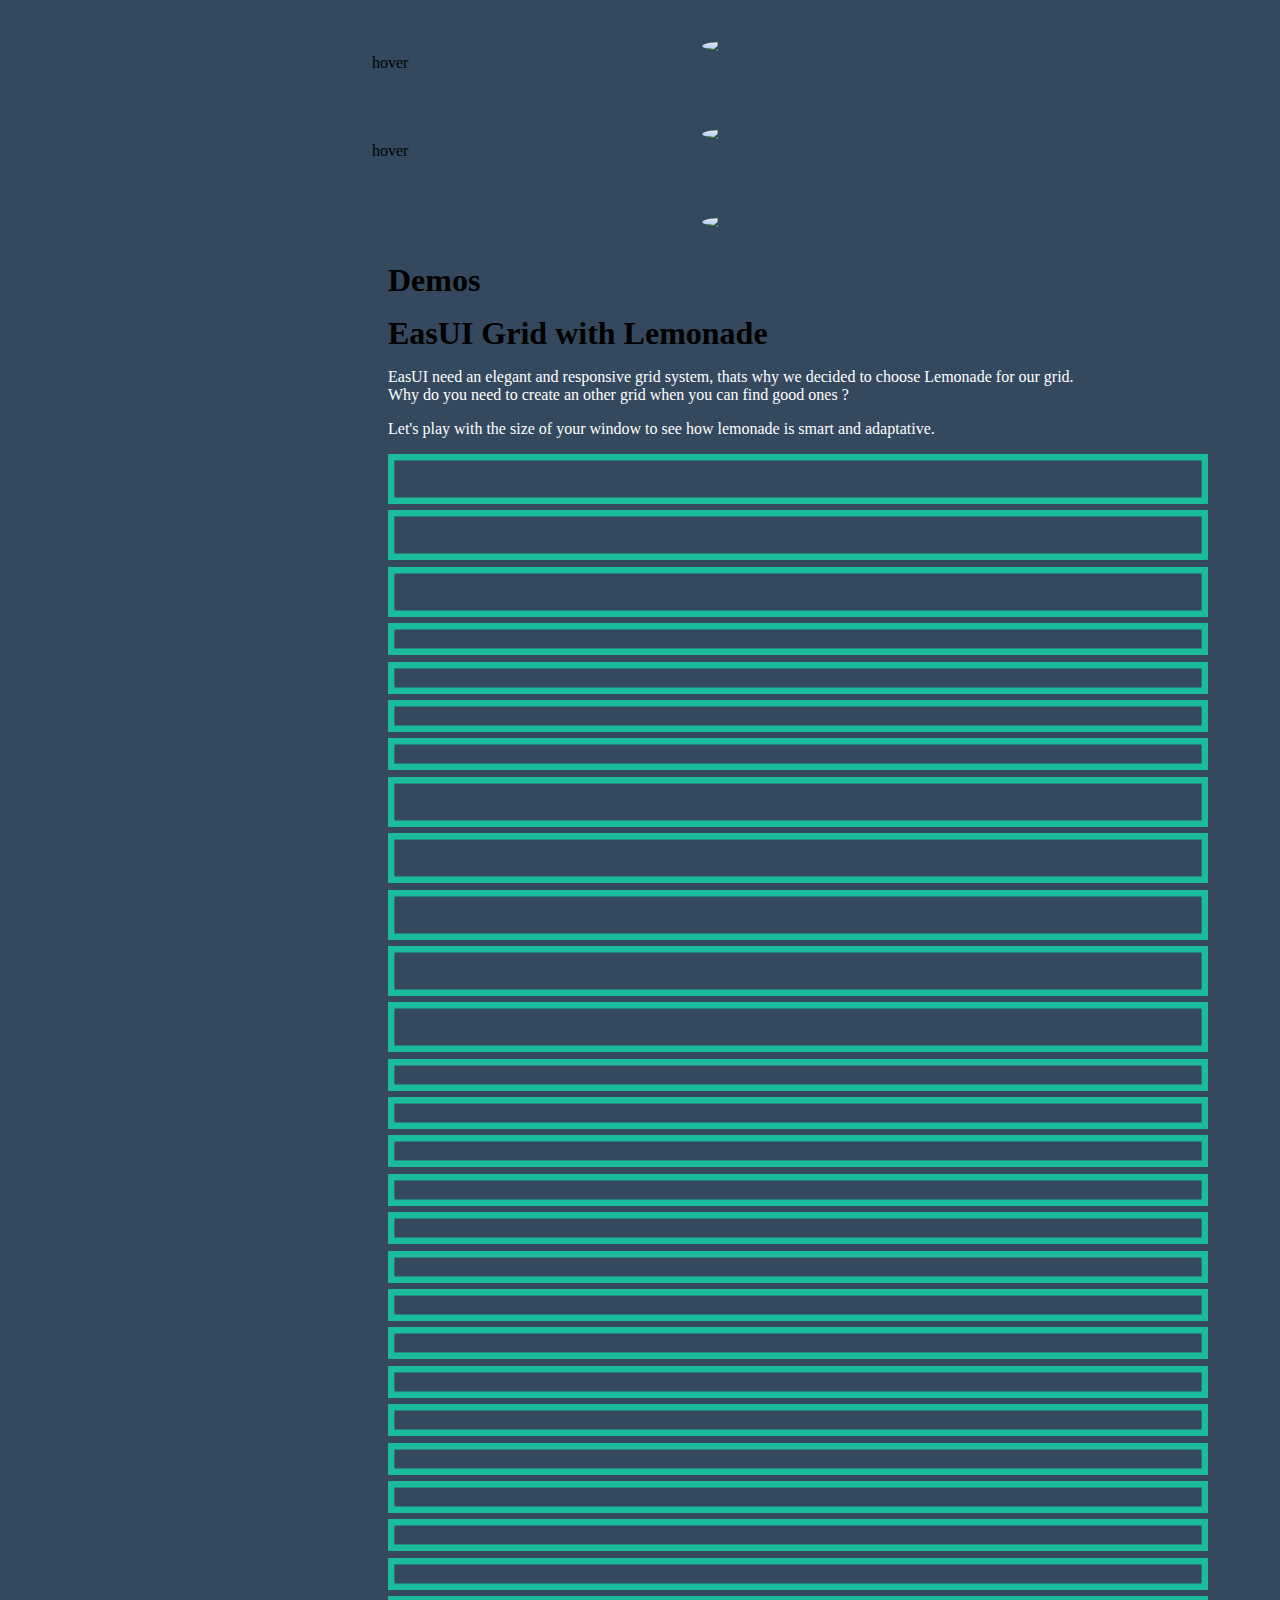
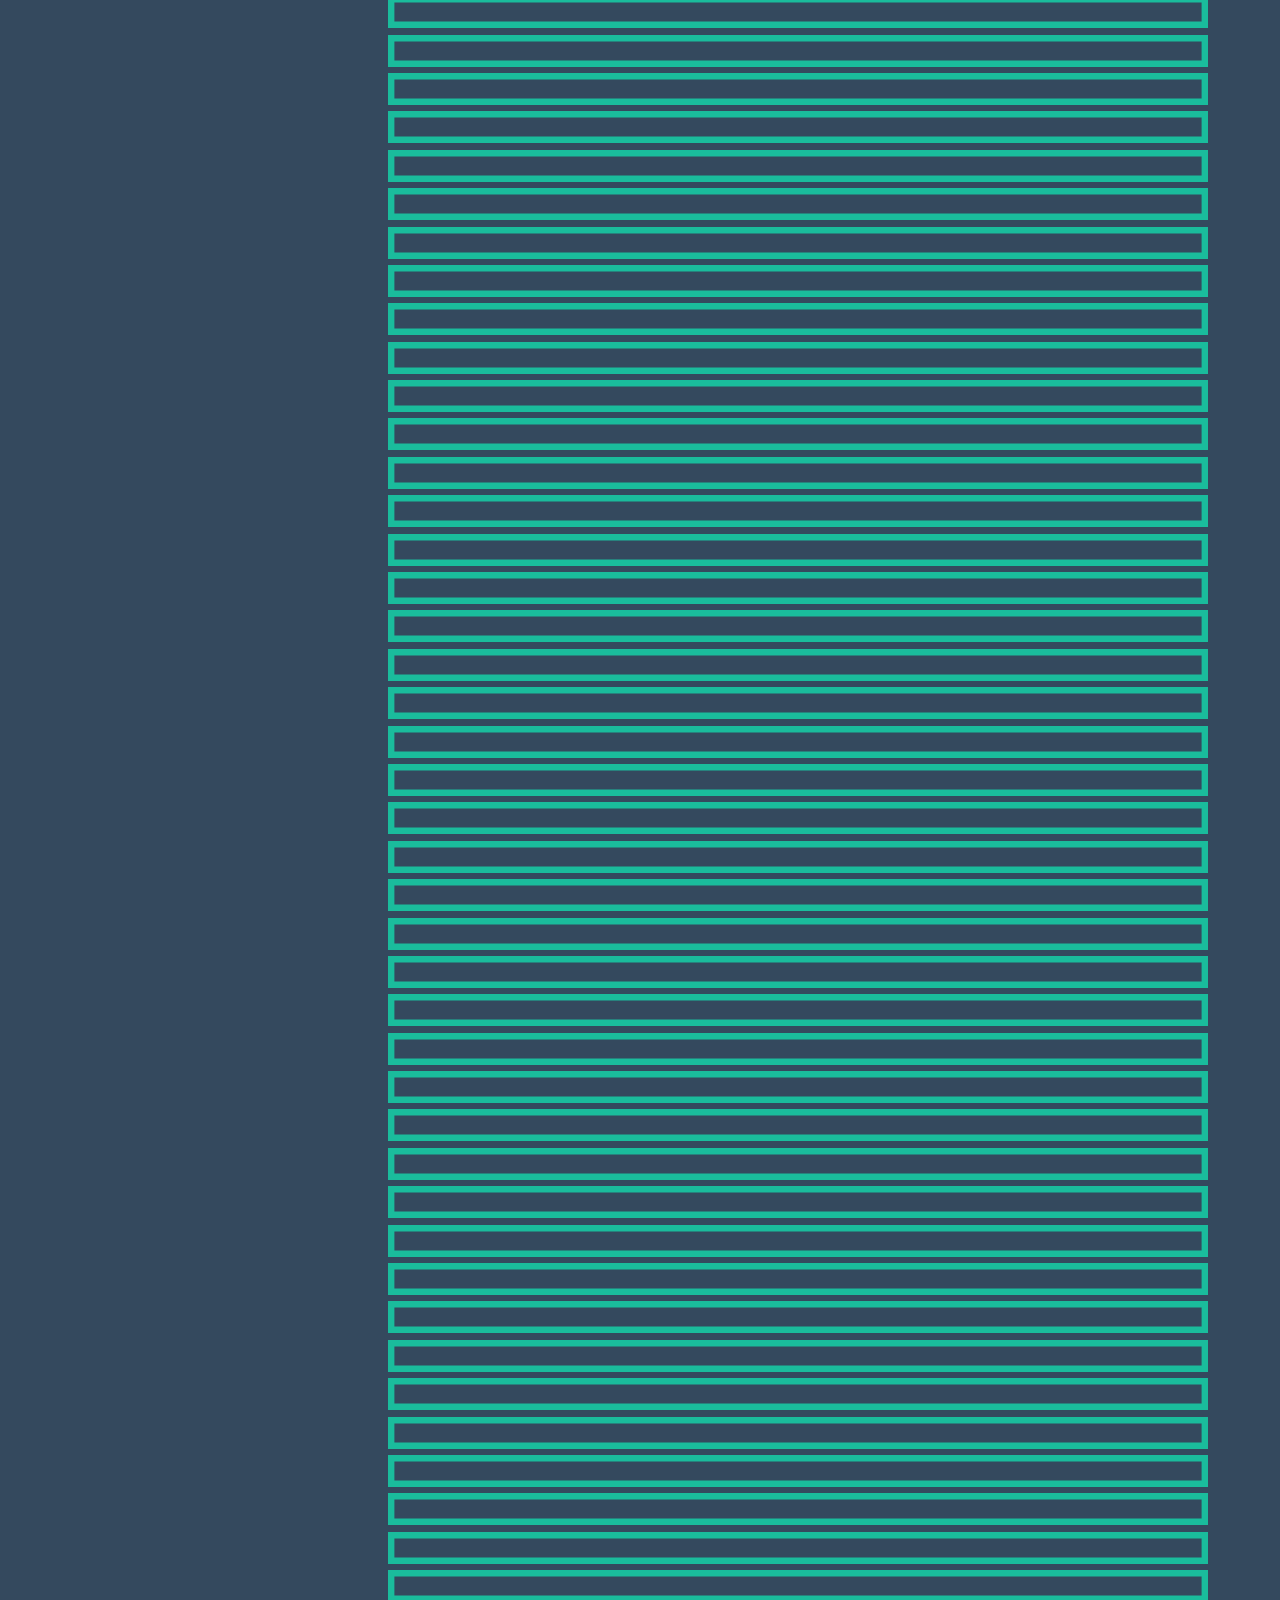
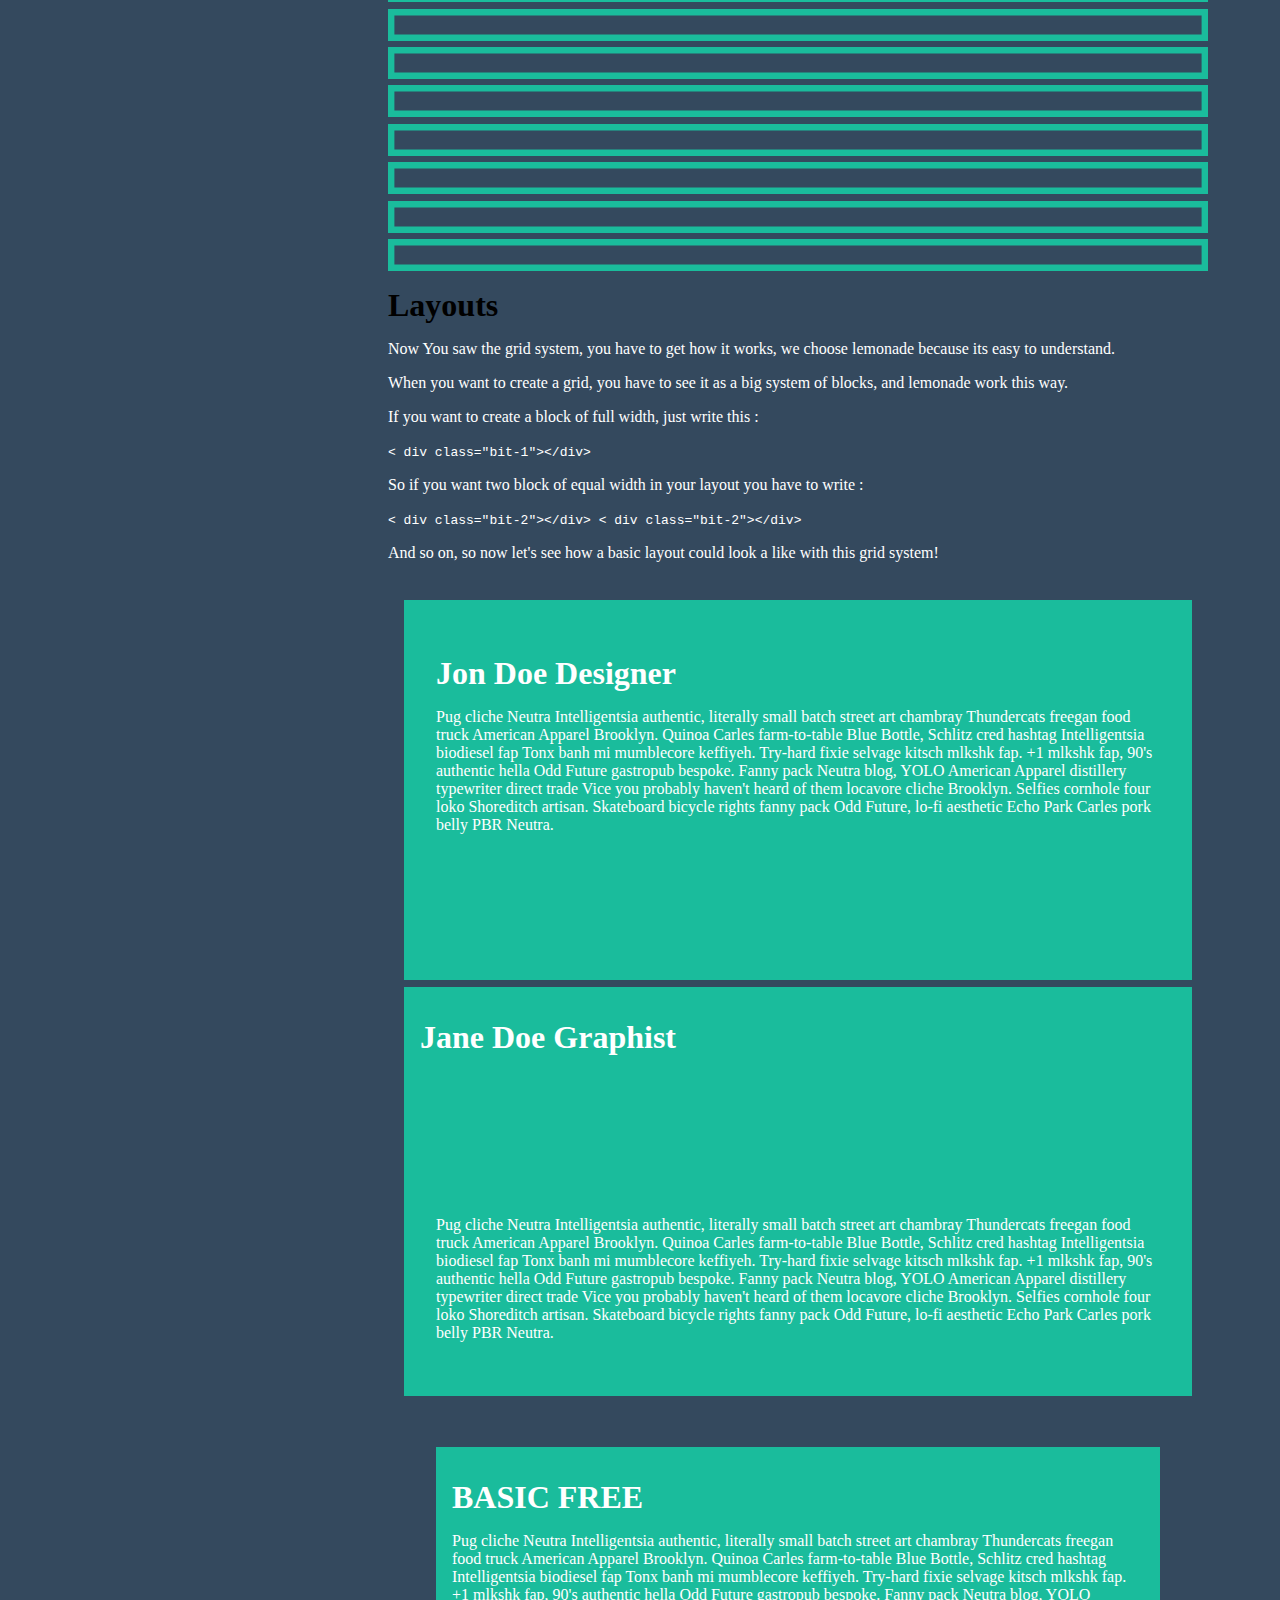
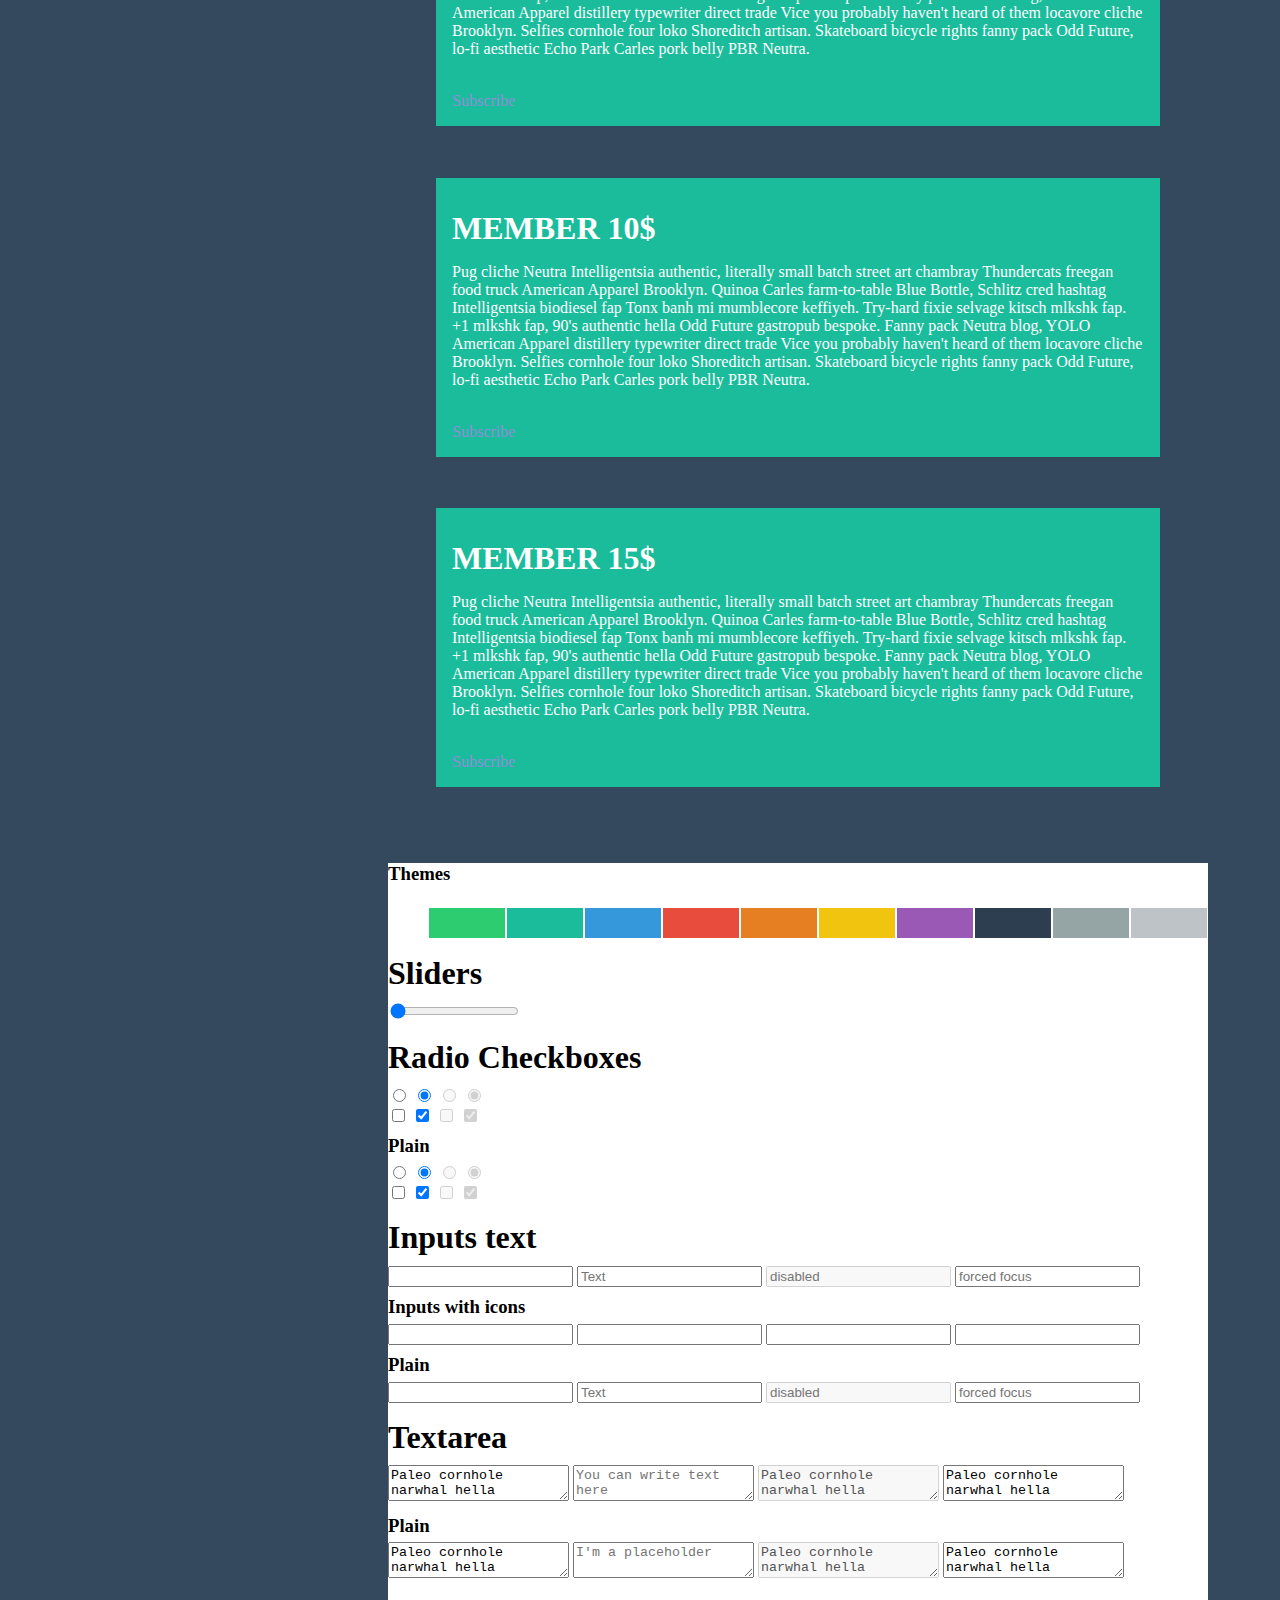
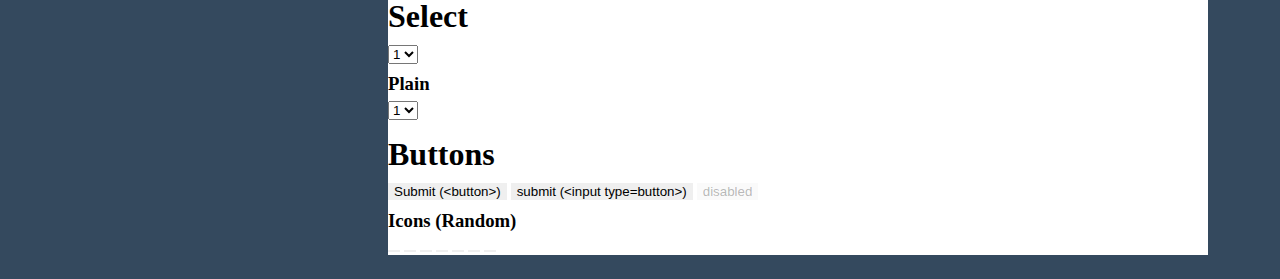
==== commit a5daa5a0: "New demos added" ====
--- a/demo/index.html
+++ b/demo/index.html
@@ -124,6 +124,327 @@
 
     <div class="pure-u-1">
       <div class="content">
+ <div class="show"> 
+  <h3 class="title">Base :</h3>
+              <h1 class="demo-title">Base CSS</h1>
+            <div class="block">
+  <h1>Header 1</h1>
+<h2>Header 2</h2>
+<h3>Header 3</h3>
+<h4>Header 4</h4>
+<h5>Header 5</h5>
+<h6>Header 6</h6> 
+</div>
+<div class="block  g">
+
+<div class="block g-1-3">
+   <h4>Unordered List</h4>
+
+        <ul>
+            <li>list item 1</li>
+            <li>list item 1
+                <ul>
+                    <li>list item 2</li>
+                    <li>list item 2
+                        <ul>
+                            <li>list item 3</li>
+                            <li>list item 3</li>
+                        </ul>
+                    </li>
+                    <li>list item 2</li>
+                    <li>list item 2</li>
+                </ul>
+            </li>
+            <li>list item 1</li>
+            <li>list item 1</li>
+        </ul>
+</div>
+<div class="block g-1-3">
+        <h3>Ordered List</h3>
+
+        <ol>
+            <li>list item 1</li>
+            <li>list item 1
+                <ol>
+                    <li>list item 2</li>
+                    <li>list item 2
+                        <ol>
+                            <li>list item 3</li>
+                            <li>list item 3</li>
+                        </ol>
+                    </li>
+                    <li>list item 2</li>
+                    <li>list item 2</li>
+                </ol>
+            </li>
+            <li>list item 1</li>
+            <li>list item 1</li>
+        </ol>
+    </div>
+
+    <div class="block g-1-3">
+        <h3>Definition Lists</h3>
+
+        <dl>
+            <dt>Definition term</dt>
+            <dd>Definition description</dd>
+
+            <dt>Definition term</dt>
+            <dd>Definition description</dd>
+            <dd>Definition description</dd>
+
+            <dt>Definition term</dt>
+            <dt>Definition term</dt>
+            <dd>Definition description</dd>
+        </dl>
+</div>
+</div>
+<div class="block">
+  <blockquote>
+    One small step for man, one giant leap for mankind.
+</blockquote>
+</div>
+<div class="block">
+  <p>
+    <abbr title="Easy User Interfaces">EASUI</abbr> is a free, open source CSS library for building interactive web applications.
+</p>
+</div>
+<div class="block">
+    <address>
+    <a href="https://github.com/lukyvj">Lucas Bonomi</a><br>
+    <a href="https://github.com/kevingimbel">Kevin Gimbel</a><br>
+    <a href="https://github.com/dervondenbergen">Felix de Montis</a>
+    </address>
+</div>
+<div class="block">
+     <p>
+                <cite>cite element</cite> example<br>
+                The <code>code element</code> example<br>
+                The <del>del element</del> example<br>
+                The <dfn>dfn element</dfn> and <dfn title="Title text">dfn element with title</dfn> examples<br>
+                The <em>em element</em> example<br>
+                The <i>i element</i> example<br>
+                The img element <img src="http://lorempixel.com/24/24" alt=""> example<br>
+                The <ins>ins element</ins> example<br>
+                The <kbd>kbd element</kbd> example<br>
+                The <mark>mark element</mark> example
+            </p>
+</div>
+
+</div>
+
+
+<div class="block">
+            <h1 class="demo-title">UI-Elements</h1>
+            <div class="block">
+              <p>Titles : </p>
+             <ul class="left">
+             <li> <h2 class="title ">EasUI CSS Framework</h2></li>
+              <li><h2 class="title title-primary">EasUI CSS Framework</h2></li>
+              <li><h2 class="title title--blue">EasUI CSS Framework</h2></li>
+              <li><h2 class="title title--green">EasUI CSS Framework</h2></li>
+              <li><h2 class="title title--red">EasUI CSS Framework</h2></li>
+              <li><h2 class="title title--yellow">EasUI CSS Framework</h2></li>
+             <li> <h2 class="title title--orange">EasUI CSS Framework</h2></li>
+             <li> <h2 class="title title--purple">EasUI CSS Framework</h2></li>
+             <li> <h2 class="title title--black">EasUI CSS Framework</h2></li>
+             <li> <h2 class="title title--white">EasUI CSS Framework</h2></li>
+             </ul>
+              <ul class="left">
+             <li> <h2 class="title title--bold">EasUI CSS Framework</h2></li>
+              <li><h2 class="title title-primary title--bold">EasUI CSS Framework</h2></li>
+              <li><h2 class="title title--blue title--bold">EasUI CSS Framework</h2></li>
+              <li><h2 class="title title--green title--bold">EasUI CSS Framework</h2></li>
+              <li><h2 class="title title--red title--bold">EasUI CSS Framework</h2></li>
+              <li><h2 class="title title--yellow title--bold">EasUI CSS Framework</h2></li>
+             <li> <h2 class="title title--orange title--bold">EasUI CSS Framework</h2></li>
+             <li> <h2 class="title title--purple title--bold">EasUI CSS Framework</h2></li>
+             <li> <h2 class="title title--black title--bold">EasUI CSS Framework</h2></li>
+             <li> <h2 class="title title--white title--bold">EasUI CSS Framework</h2></li>
+             </ul>
+            </div>
+            <div>
+            <p><strong>Labels</strong></p>
+              <p> You have <span class="label">20</span> mails</p>
+              <p><span class="label label--error">We're sorry, we can't connect you to the app</span></p>
+              <p><strong>Mails</strong> : received <span class="label label--green">20</span> | Draft <span class="label label--warning">8</span> | Trash <span class="label label--error">45</span></p>
+
+              <p>You can aslo use them as inline buttons : <span class="label label--cursor label--hover--blue">Download PDF</span></p>
+
+              <p><strong>Hover statement</strong>
+              <ul class="list_blocks">
+                <li>.label--hover--blue <span class="label label--cursor label--hover--blue">Hover me ! </span></li>
+                <li>.label--hover--green <span class="label label--cursor label--hover--green">Hover me ! </span></li>
+                <li>.label--hover--yellow <span class="label label--cursor label--hover--yellow">Hover me ! </span></li>
+                <li>.label--hover--red <span class="label label--cursor label--hover--red">Hover me ! </span></li>
+                <li>.label--hover--black <span class="label label--cursor label--hover--black">Hover me ! </span></li>
+              </ul>
+              <span class="label label--error label--hover--green label--cursor">Click to dismiss</span>
+
+              </p>
+            </div>
+  <h1 class="title title--bold title--blue">EasUI - ui-elements : Images</h1>
+<div class="bit-3">
+  <h3 class="title title--bold title--blue">Regular</h3 class="title title--bold title--blue">
+  <img src="image.jpg" />
+  <h3 class="title title--bold title--blue">Border</h3 class="title title--bold title--blue">
+  <img src="image.jpg" class="border"/>
+  <h3 class="title title--bold title--blue">Bordered</h3 class="title title--bold title--blue">
+  <span class="bordered"><img src="image.jpg" /></span>
+</div>
+<div class="bit-3">
+  <h3 class="title title--bold title--blue">Smooth</h3 class="title title--bold title--blue">
+  <img src="image.jpg" class="smooth"/>
+  <h3 class="title title--bold title--blue">Smooth + border</h3 class="title title--bold title--blue">
+  <img src="image.jpg" class="smooth border"/>
+    <span class="bordered smooth"><img src="image.jpg" class="smooth" /></span>
+
+</div>
+<div class="bit-3">
+  <h3 class="title title--bold title--blue">Rounded</h3 class="title title--bold title--blue">
+  <img src="image.jpg" class="rounded"/>
+  <h3 class="title title--bold title--blue">Rounded + border</h3 class="title title--bold title--blue">
+  <img src="image.jpg" class="border rounded"/>
+  <span class="bordered rounded"><img src="image.jpg"  class="rounded" /></span>
+</div>
+</div>
+<div class="body">
+<div class="bit-3">
+  <h3 class="title title--bold title--blue">Cover</h3 class="title title--bold title--blue">
+  <span class="img-cover">
+    <span class="cover"></span>
+    <img src="image.jpg"/>
+  </span>
+  <h3 class="title title--bold title--blue">Smooth + cover</h3 class="title title--bold title--blue">
+  <span class="img-cover smooth">
+    <span class="cover"></span>
+    <img src="image.jpg" class="smooth" />
+  </span>
+  <h3 class="title title--bold title--blue">Rounded + cover</h3 class="title title--bold title--blue">
+  <span class="img-cover rounded">
+    <span class="cover"></span>
+    <img src="image.jpg" class="rounded" />
+  </span>
+</div>
+
+<div class="bit-3">
+  <h3 class="title title--bold title--blue">Cover Mention</h3 class="title title--bold title--blue">
+  <span class="img-cover mention">
+    <span class="cover">hover</span>
+    <img src="image.jpg"/>
+  </span>
+  <h3 class="title title--bold title--blue">Smooth + cover</h3 class="title title--bold title--blue">
+  <span class="img-cover mention smooth">
+    <span class="cover">hover</span>
+    <img src="image.jpg" class="smooth" />
+  </span>
+  <h3 class="title title--bold title--blue">Rounded + cover Mention</h3 class="title title--bold title--blue">
+  <span class="img-cover mention rounded">
+    <span class="cover">hover</span>
+    <img src="image.jpg" class="rounded" />
+  </span>
+</div>
+
+<div class="bit-3">
+  <h3 class="title title--bold title--blue">Colors</h3 class="title title--bold title--blue">
+  <span class="img-cover blue mention">
+    <span class="cover">hover</span>
+    <img src="image.jpg"/>
+  </span>
+  <h3 class="title title--bold title--blue">Smooth + cover</h3 class="title title--bold title--blue">
+  <span class="img-cover red mention smooth">
+    <span class="cover">hover</span>
+    <img src="image.jpg" class="smooth" />
+  </span>
+  <h3 class="title title--bold title--blue">Rounded + cover Mention</h3 class="title title--bold title--blue">
+  <span class="img-cover green mention rounded">
+    <span class="cover">hover</span>
+    <img src="image.jpg" class="rounded" />
+  </span>
+</div>
+
+</div>
+<div class="body">
+<div class="wide_display bit-4">
+  <h3 class="title title--bold title--blue">Full Display (wide)</h3 class="title title--bold title--blue">
+  <img src="image.jpg" class="big"/>
+  <img src="image.jpg" class="big"/>
+  <img src="image.jpg" class="big"/>
+</div>
+
+<div class="wide_display bit-4">
+  <h3 class="title title--bold title--blue">Full Display (smooth)</h3 class="title title--bold title--blue">
+  <img src="image.jpg" class="big smooth"/>
+  <img src="image.jpg" class="big smooth"/>
+  <img src="image.jpg" class="big smooth"/>
+</div>
+
+<div class="wide_display bit-4">
+  <h3 class="title title--bold title--blue">Full Display (rounded)</h3 class="title title--bold title--blue">
+  <img src="image.jpg" class="big rounded"/>
+  <img src="image.jpg" class="big rounded"/>
+  <img src="image.jpg" class="big rounded"/>
+</div>
+<div class="wide_display bit-4">
+  <h3 class="title title--bold title--blue">Full Display (wide)</h3 class="title title--bold title--blue">
+  <img src="image.jpg" class="wide"/>
+  <img src="image.jpg" class="wide"/>
+  <img src="image.jpg" class="wide"/>
+</div>
+</div>
+<div class="body all">
+<h2 class="title title--bold title--blue">Mix'em All</h2 class="title title--bold title--blue">
+
+<div class="bit-4">
+  <span class="img-cover red mention">
+    <span class="cover">hover</span>
+    <img src="image.jpg" class=" border" />
+  </span>
+  <span class="img-cover mention smooth">
+    <span class="cover">hover</span>
+    <img src="image.jpg" class="smooth" />
+  </span>
+    <img src="image.jpg" class="rounded" />
+</div>
+<div class="bit-4">
+  <span class="img-cover mention rounded">
+    <span class="cover">hover</span>
+    <img src="image.jpg" class="rounded border" />
+  </span>
+  <span class="img-cover blue mention smooth">
+    <span class="cover">hover</span>
+    <img src="image.jpg" class="smooth" />
+  </span>
+    <img src="image.jpg" class="rounded border" />
+  </span>
+</div>
+<div class="bit-4">
+<span class="bordered">
+  <img src="image.jpg" class="rounded border" />
+</span>
+  <img src="image.jpg" class="smooth" />
+
+  <span class="img-cover green mention rounded">
+    <span class="cover">hover</span>
+    <img src="image.jpg" class="rounded" />
+  </span>
+</div>
+<div class="bit-4">
+  <span class="img-cover bordered mention smooth">
+    <span class="cover">hover</span>
+    <img src="image.jpg" class="rounded border" />
+  </span>
+  <span class="img-cover red mention smooth">
+    <span class="cover">hover</span>
+    <img src="image.jpg" class="smooth" />
+  </span>
+  <span class="img-cover mention rounded">
+    <span class="cover">hover</span>
+    <img src="image.jpg" class="rounded" />
+  </span>
+</div>
+
+ </div>
  <div class="show"> 
    <h1 class="title title--white">Demos</h1>
 
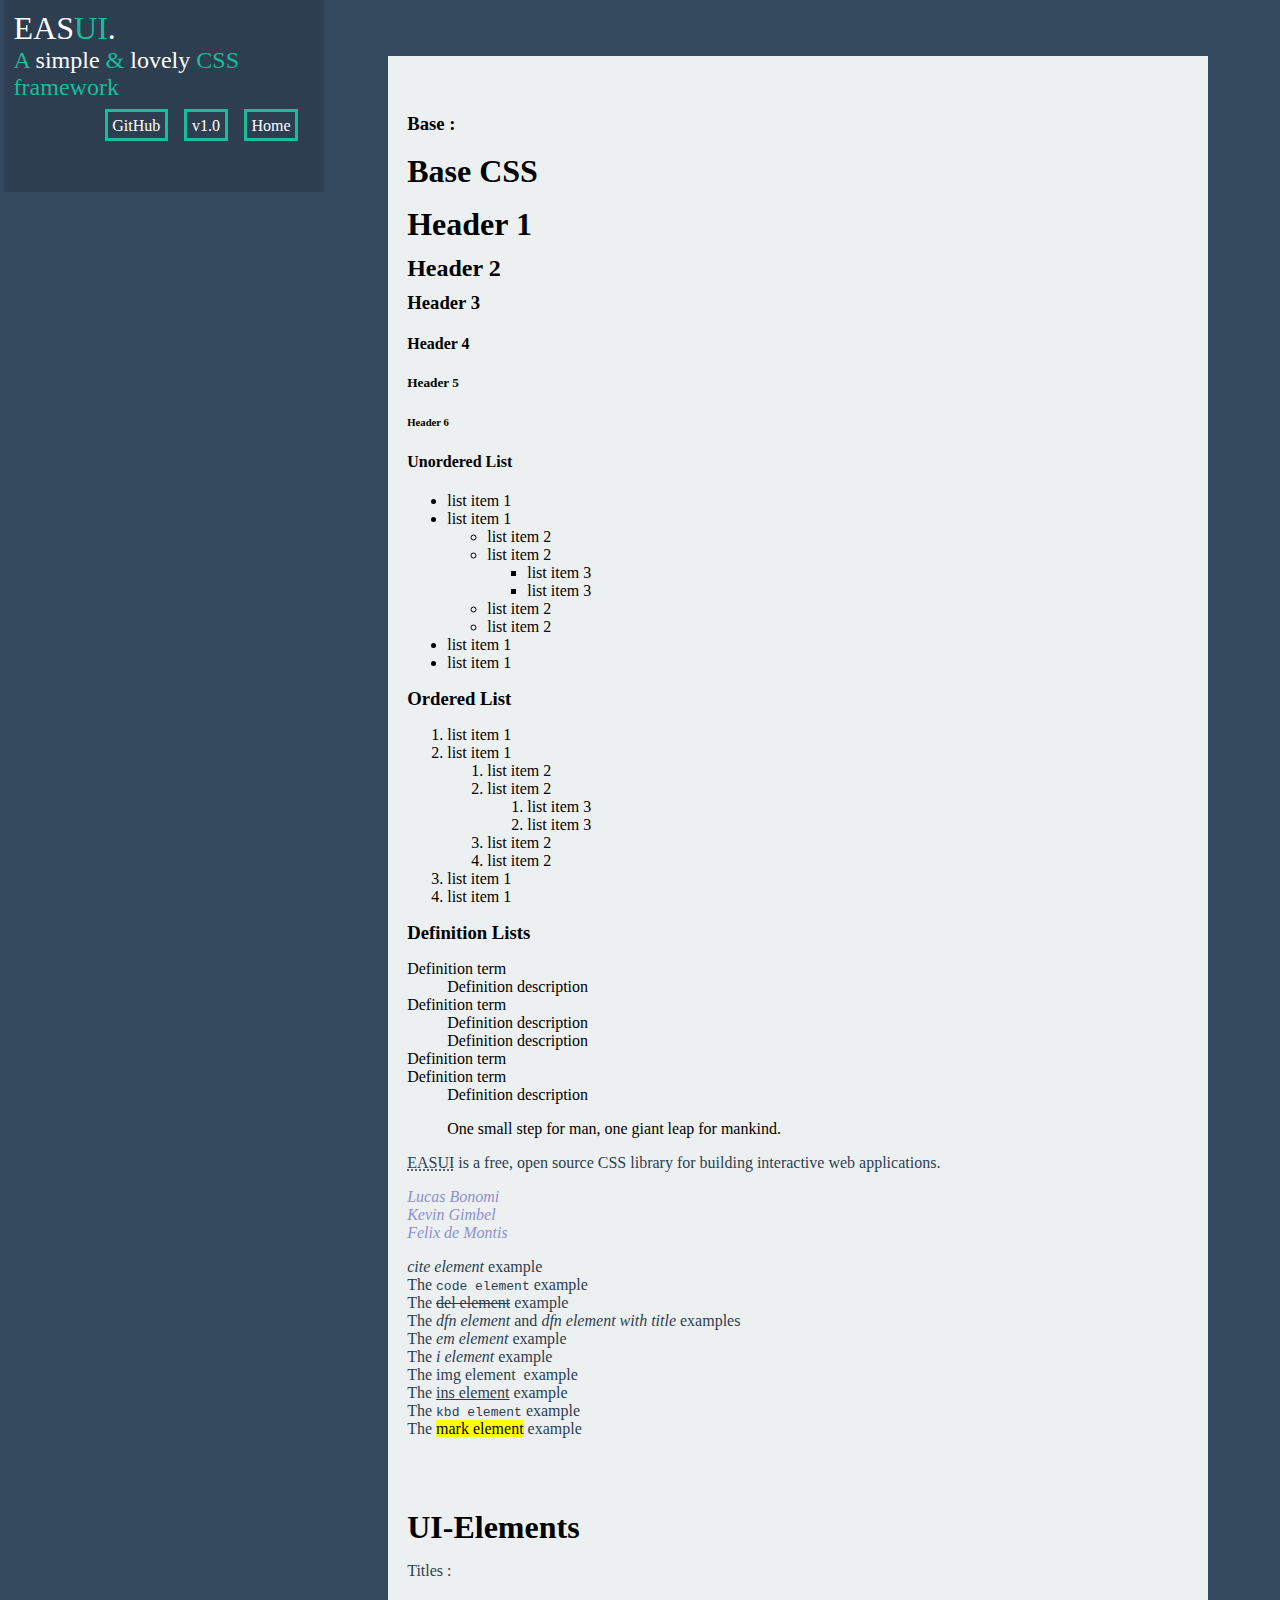
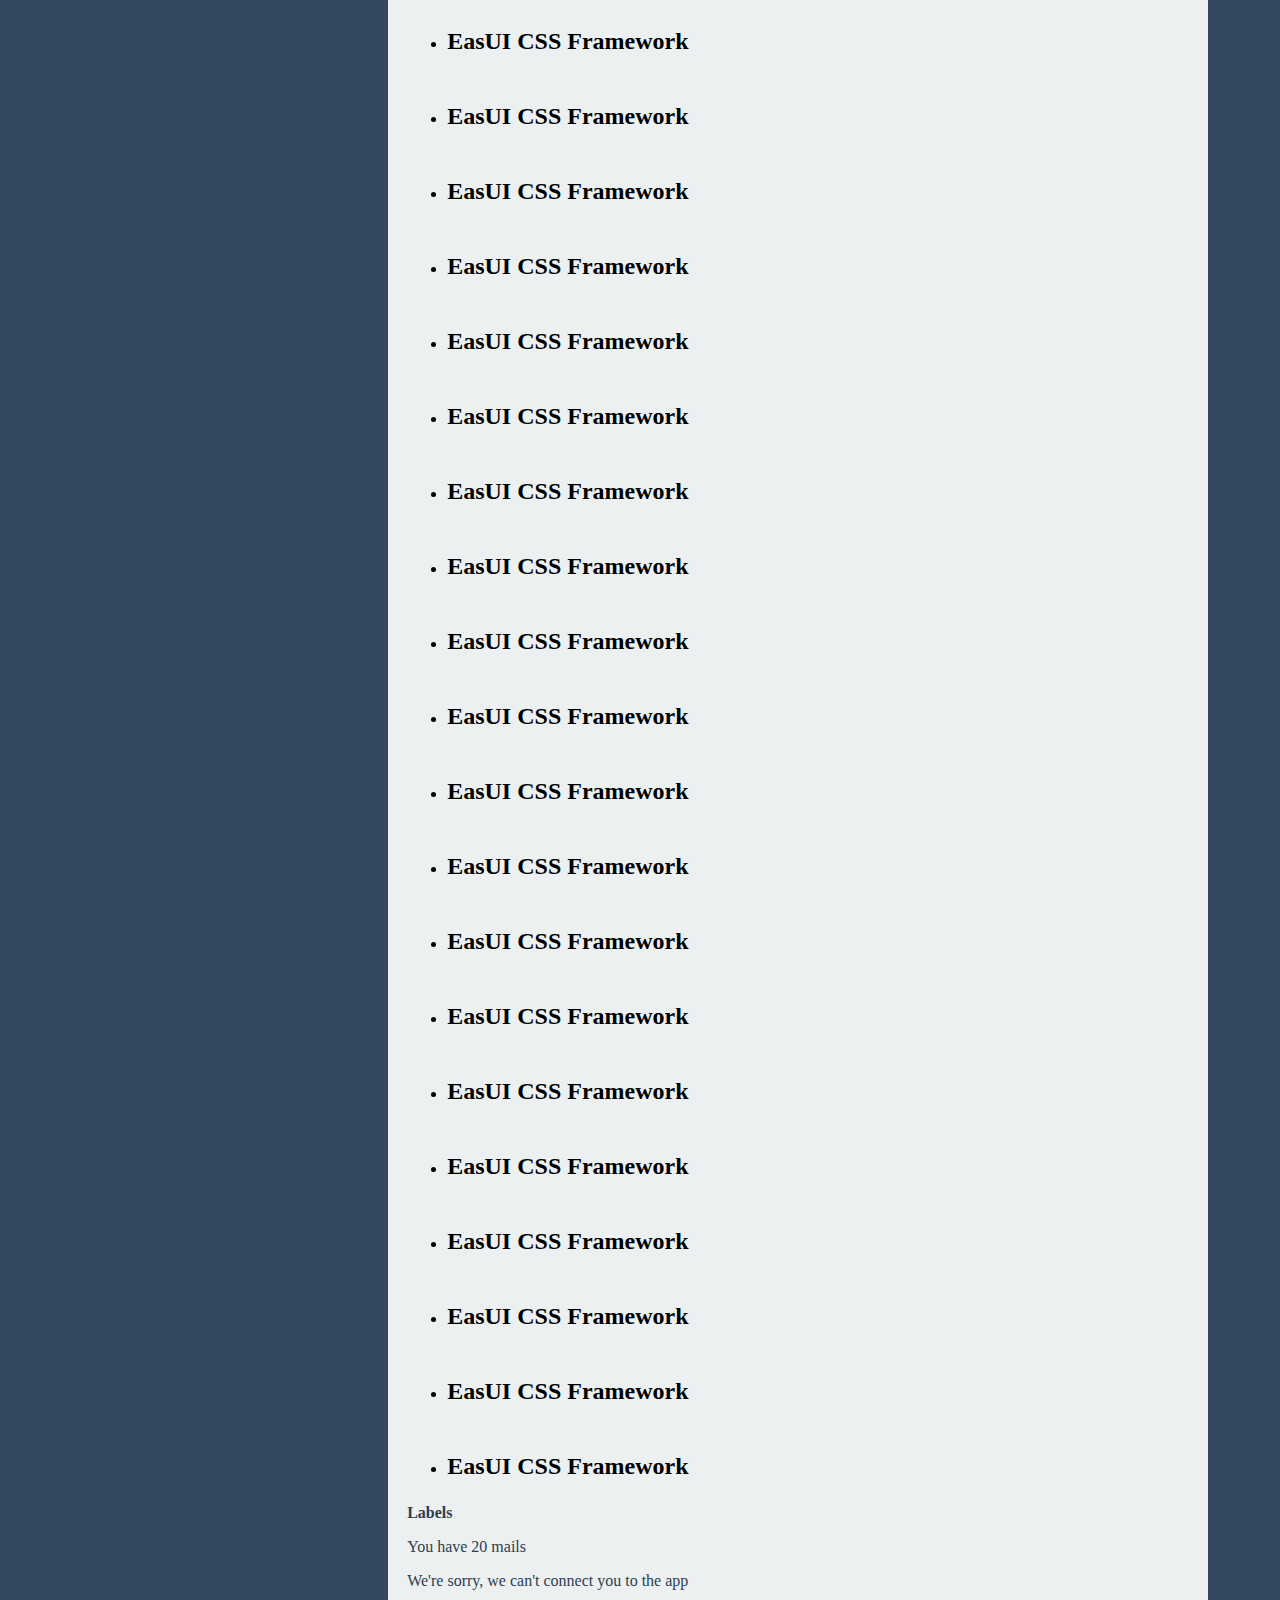
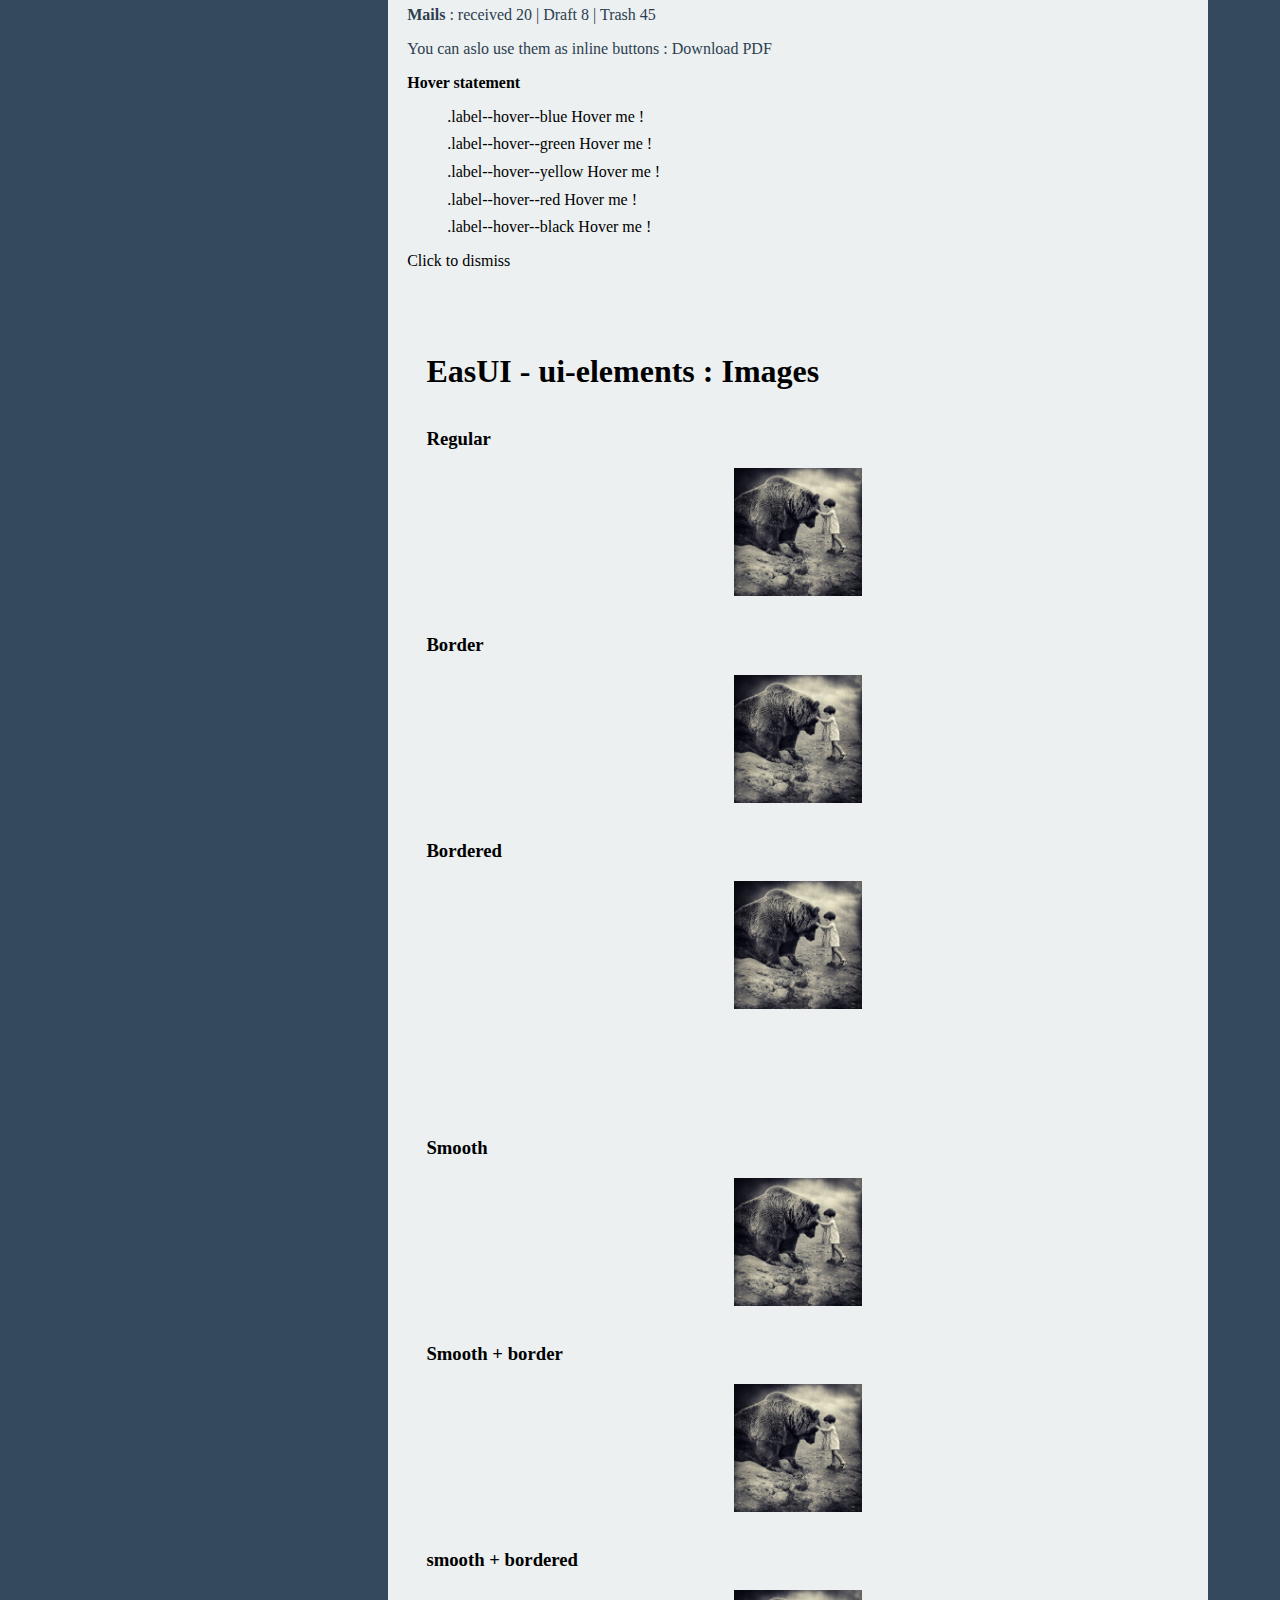
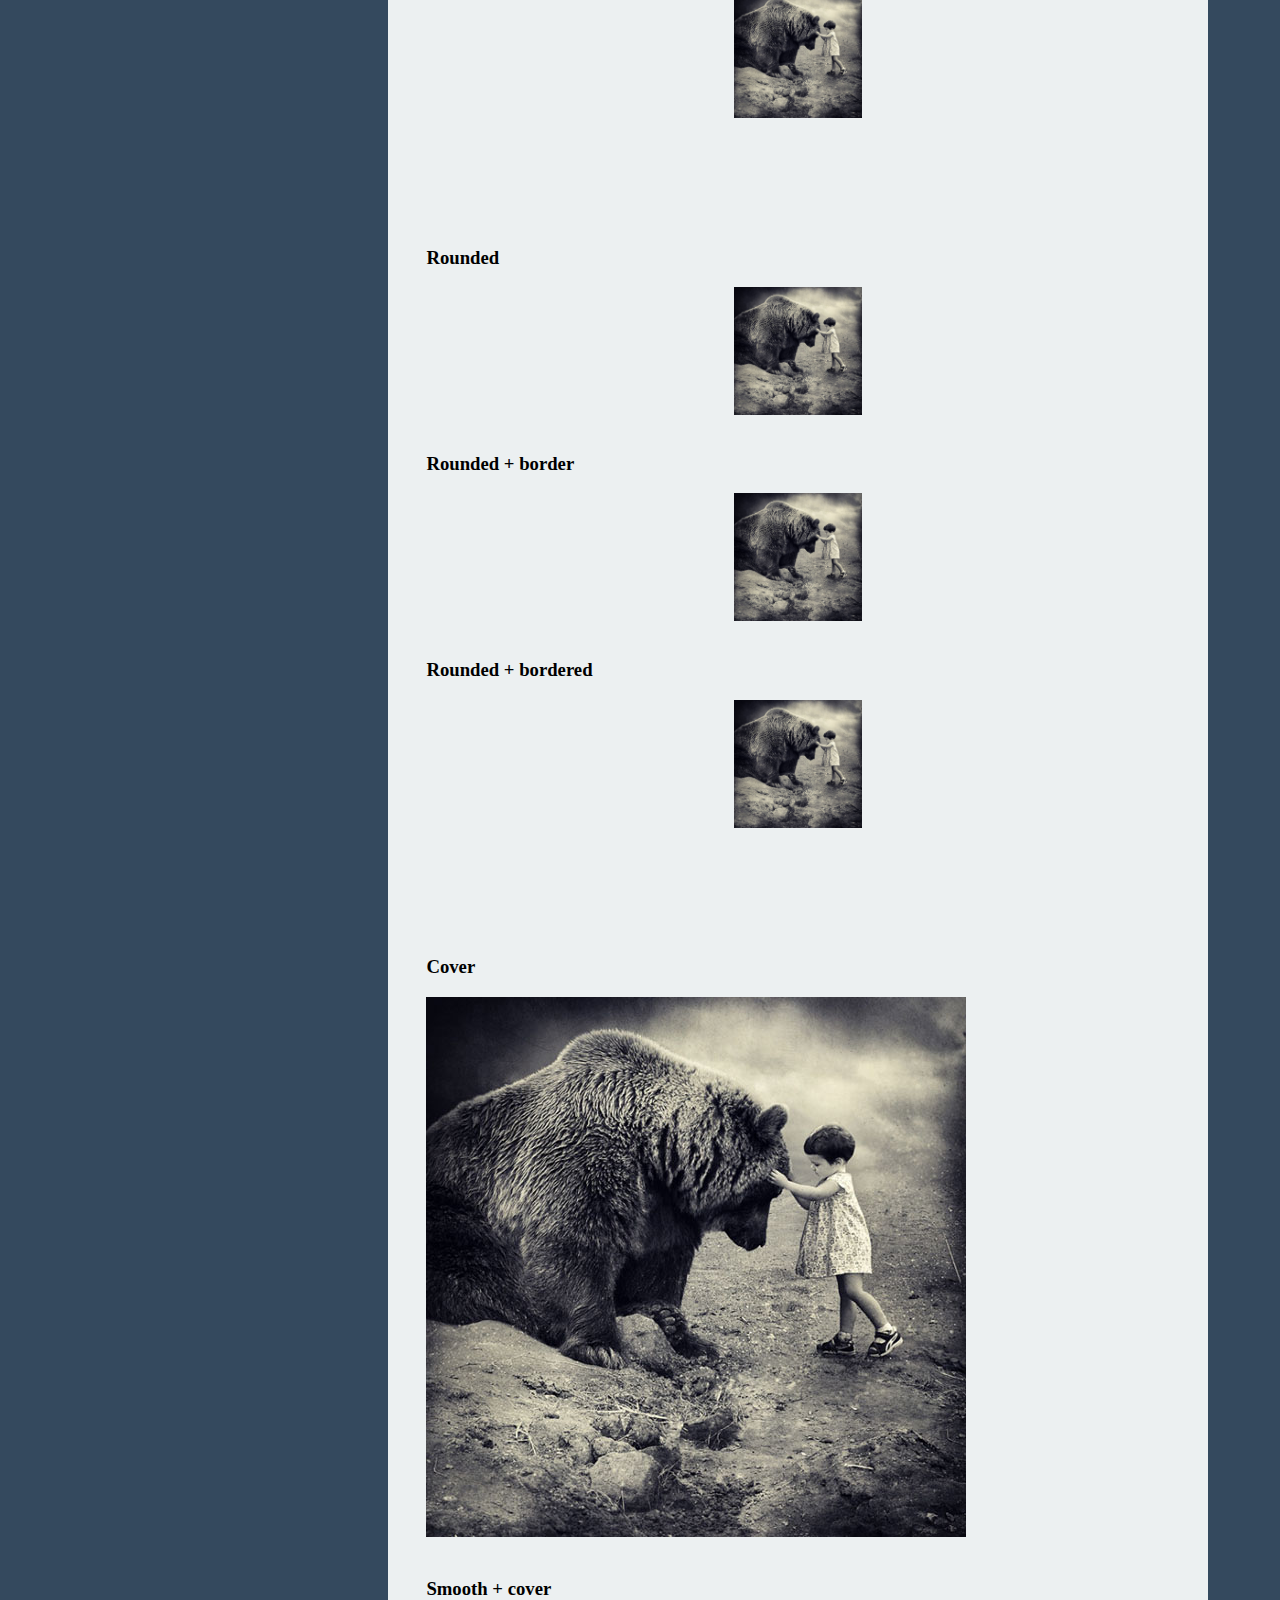
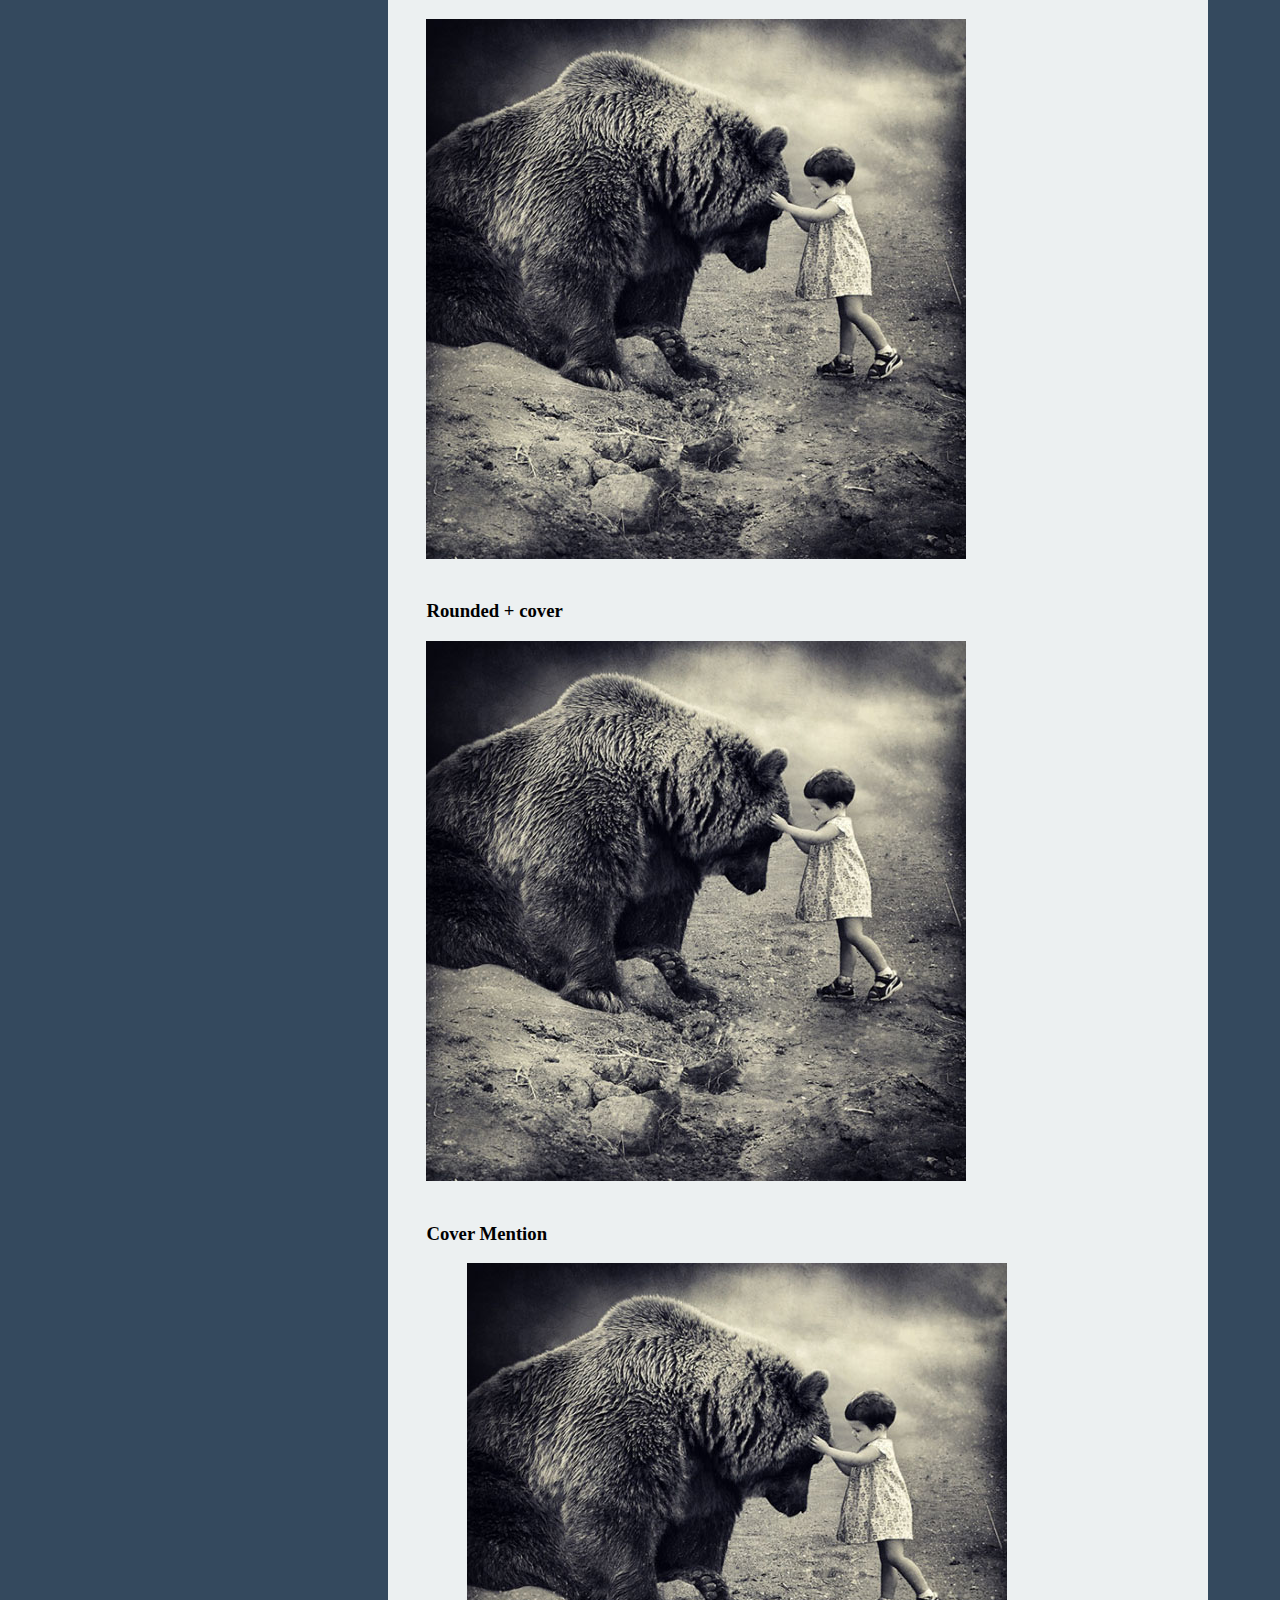
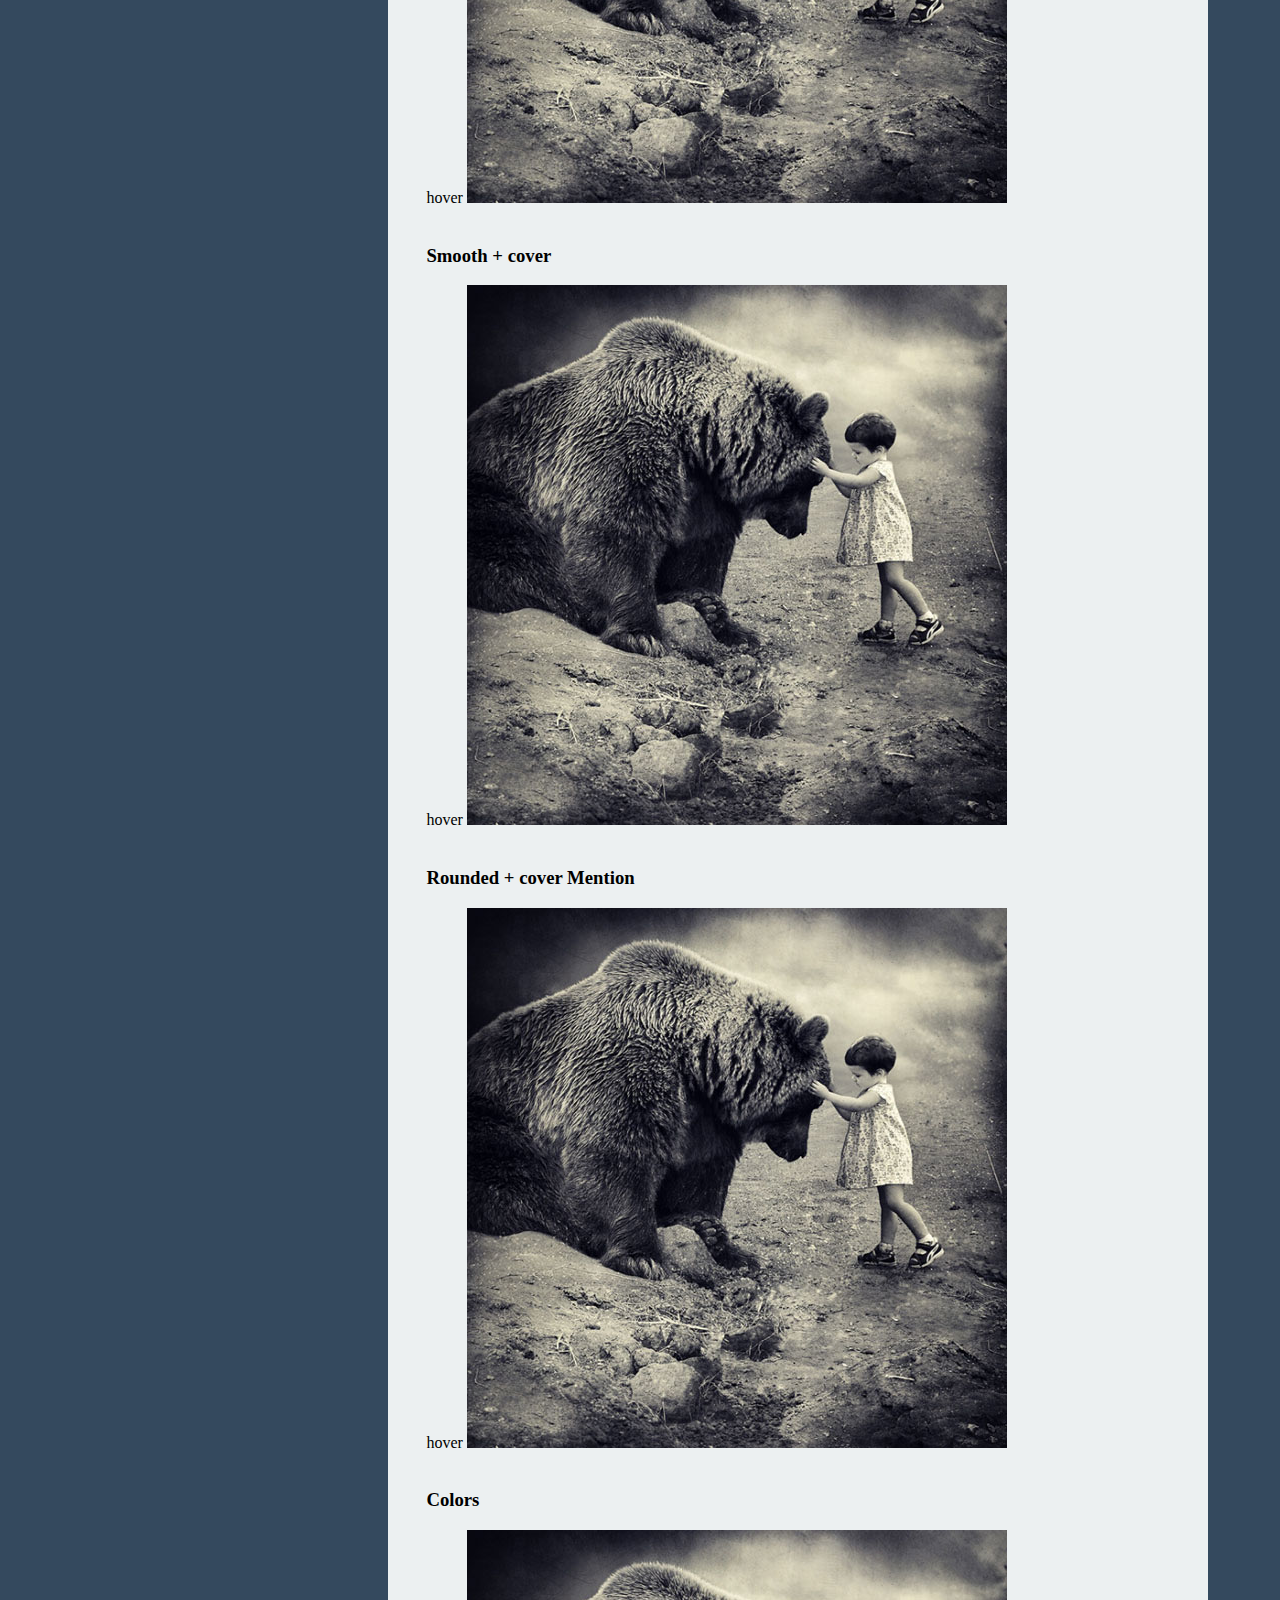
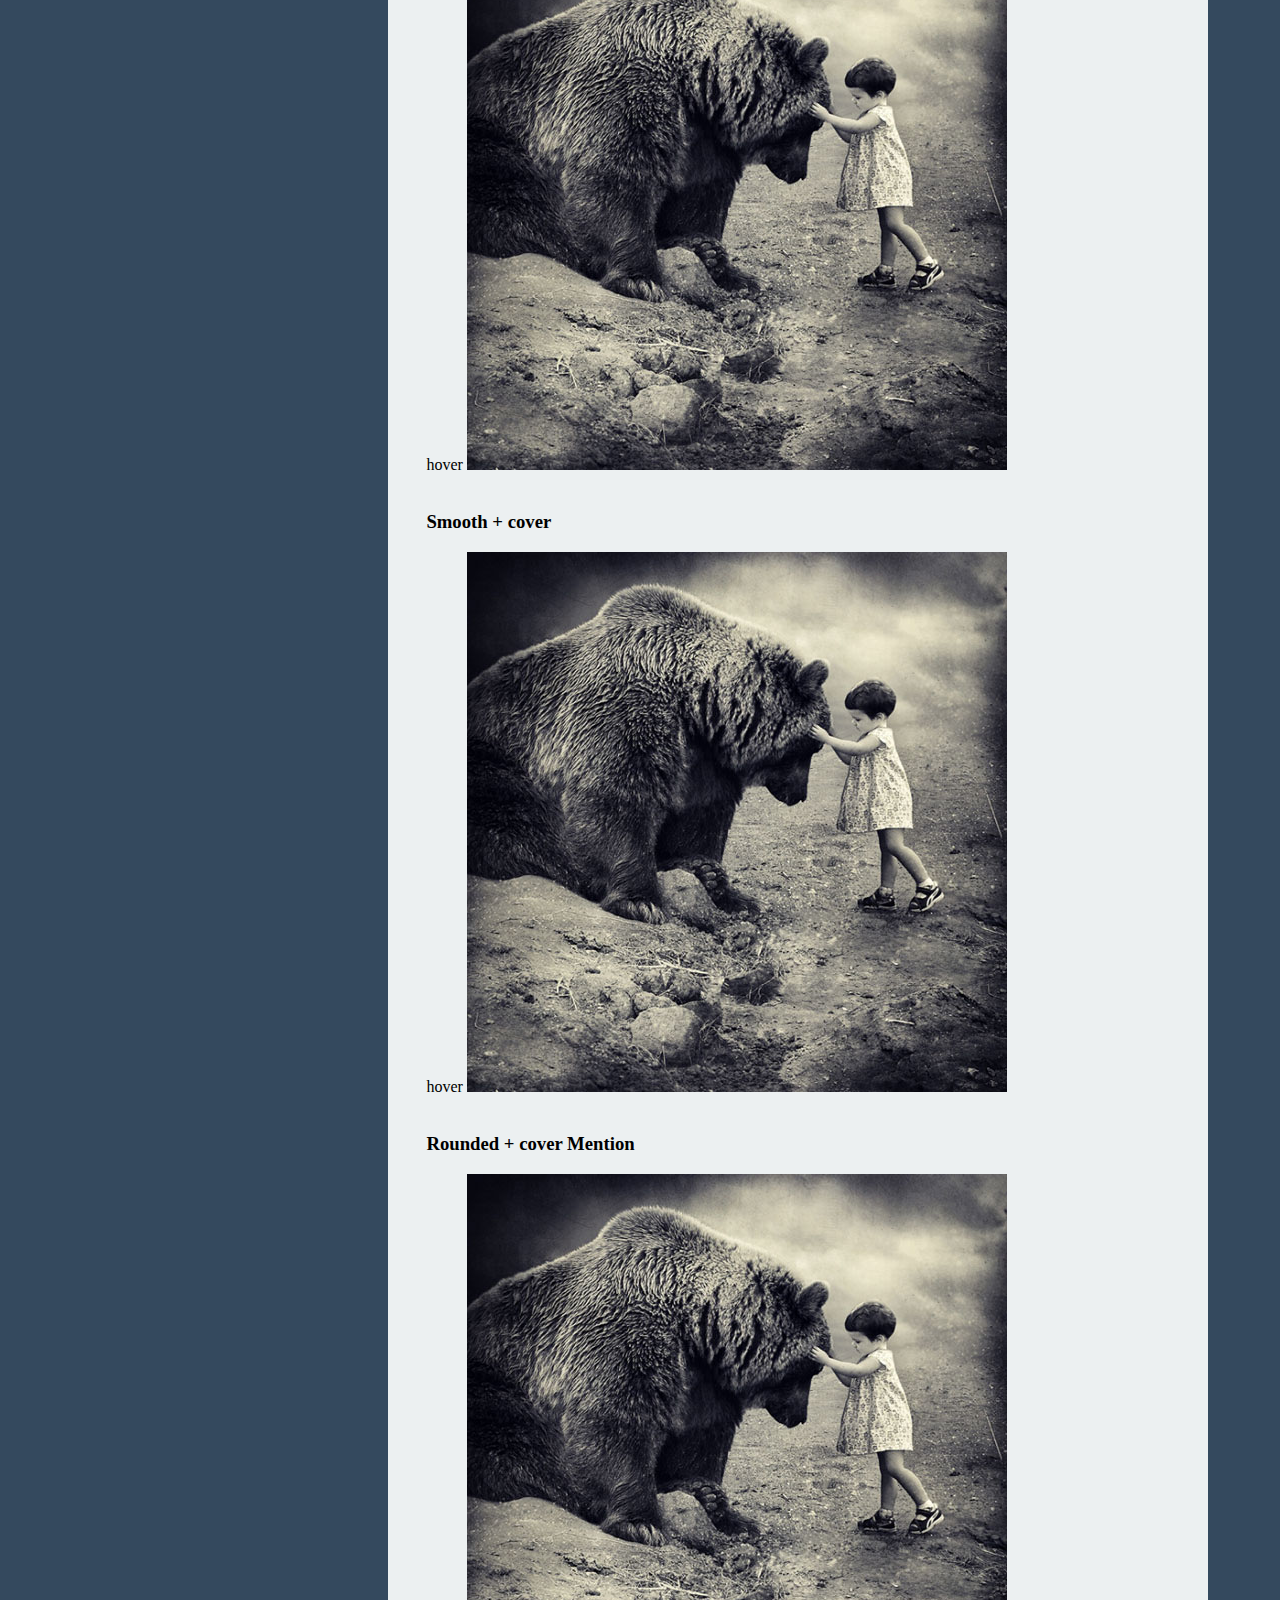
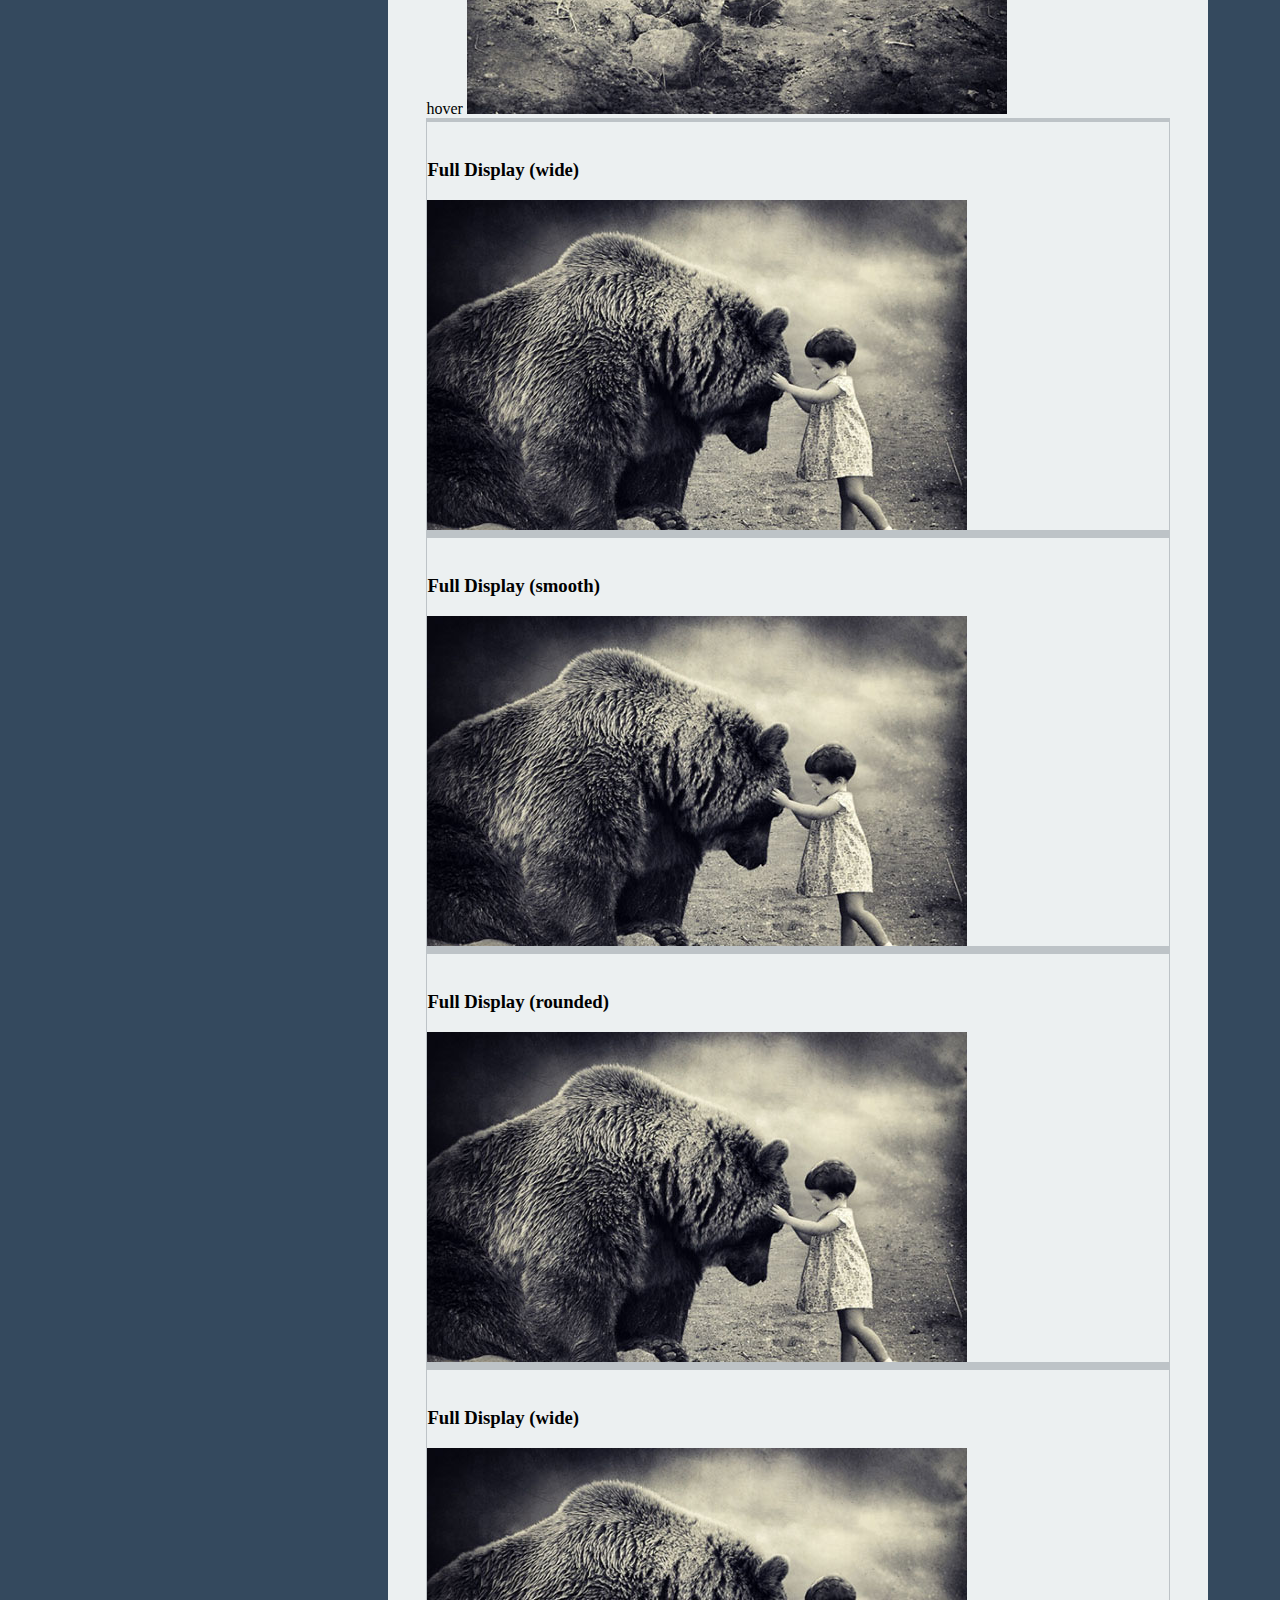
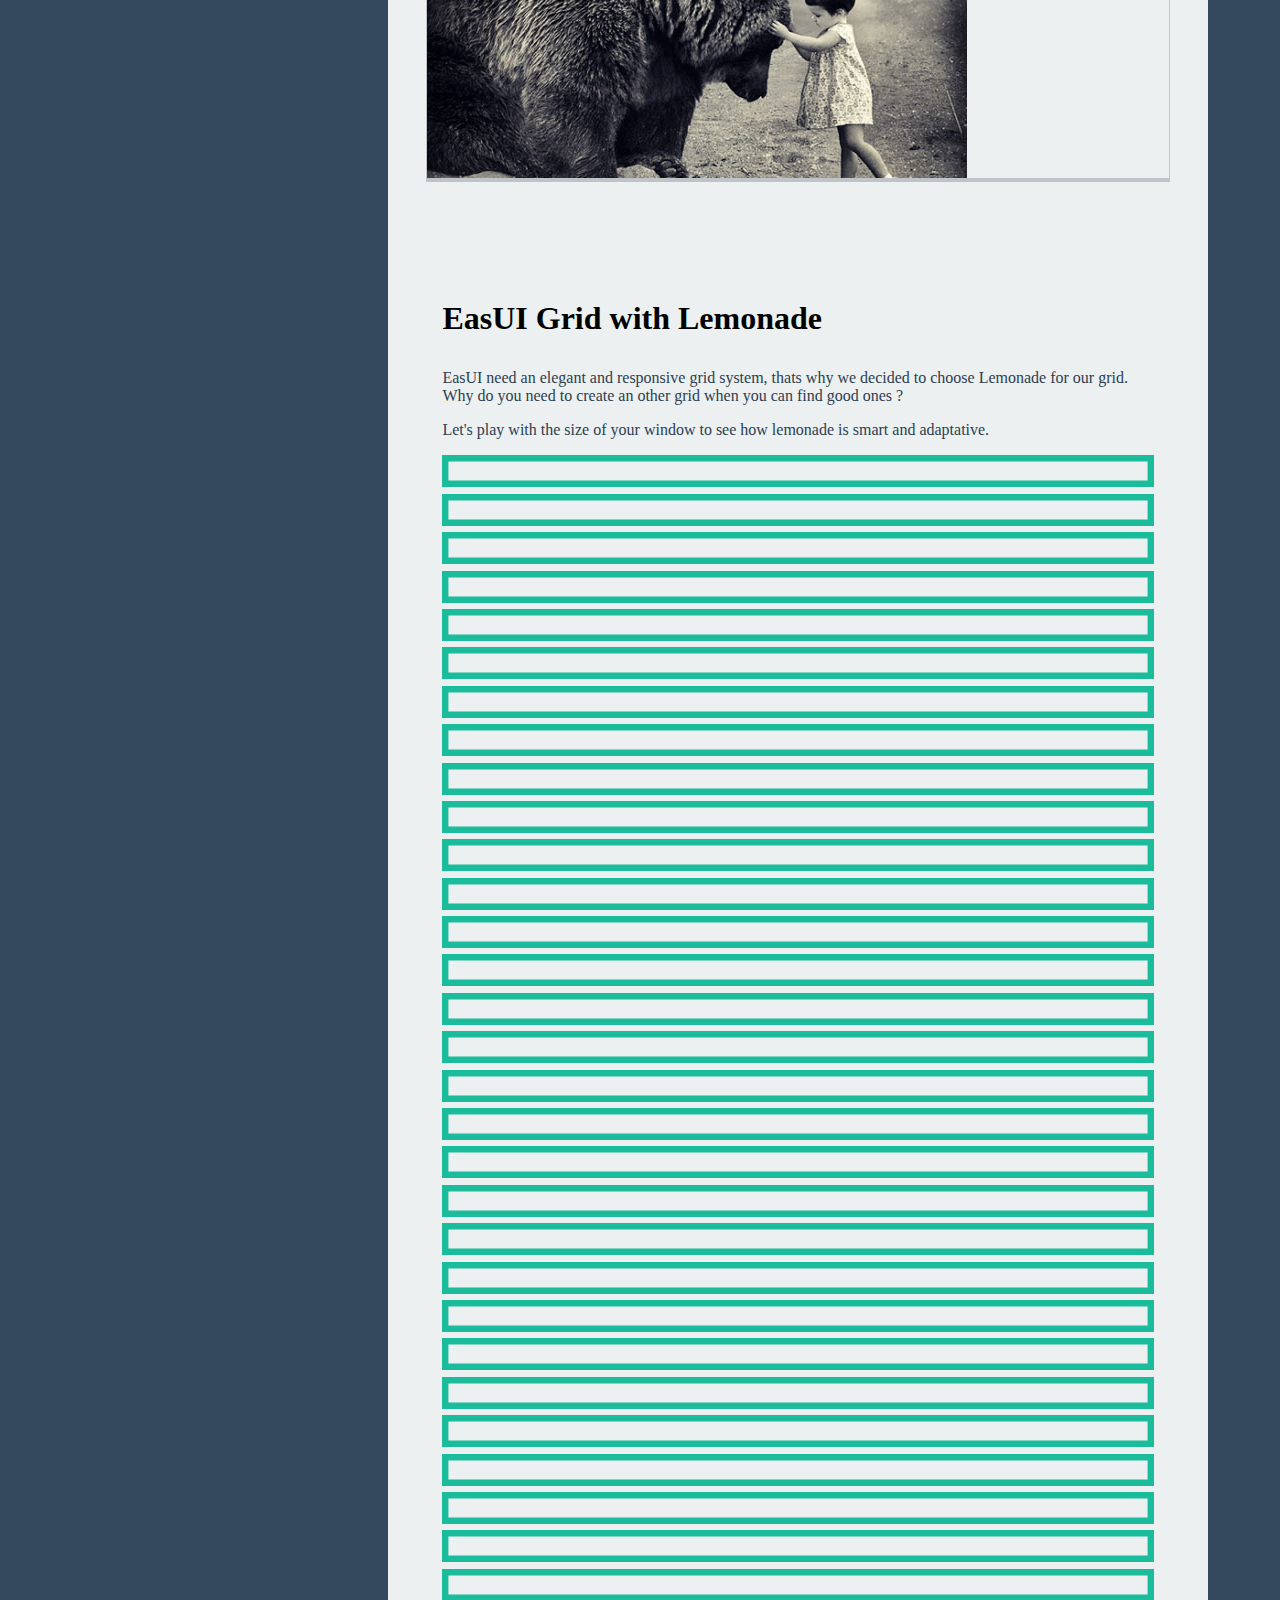
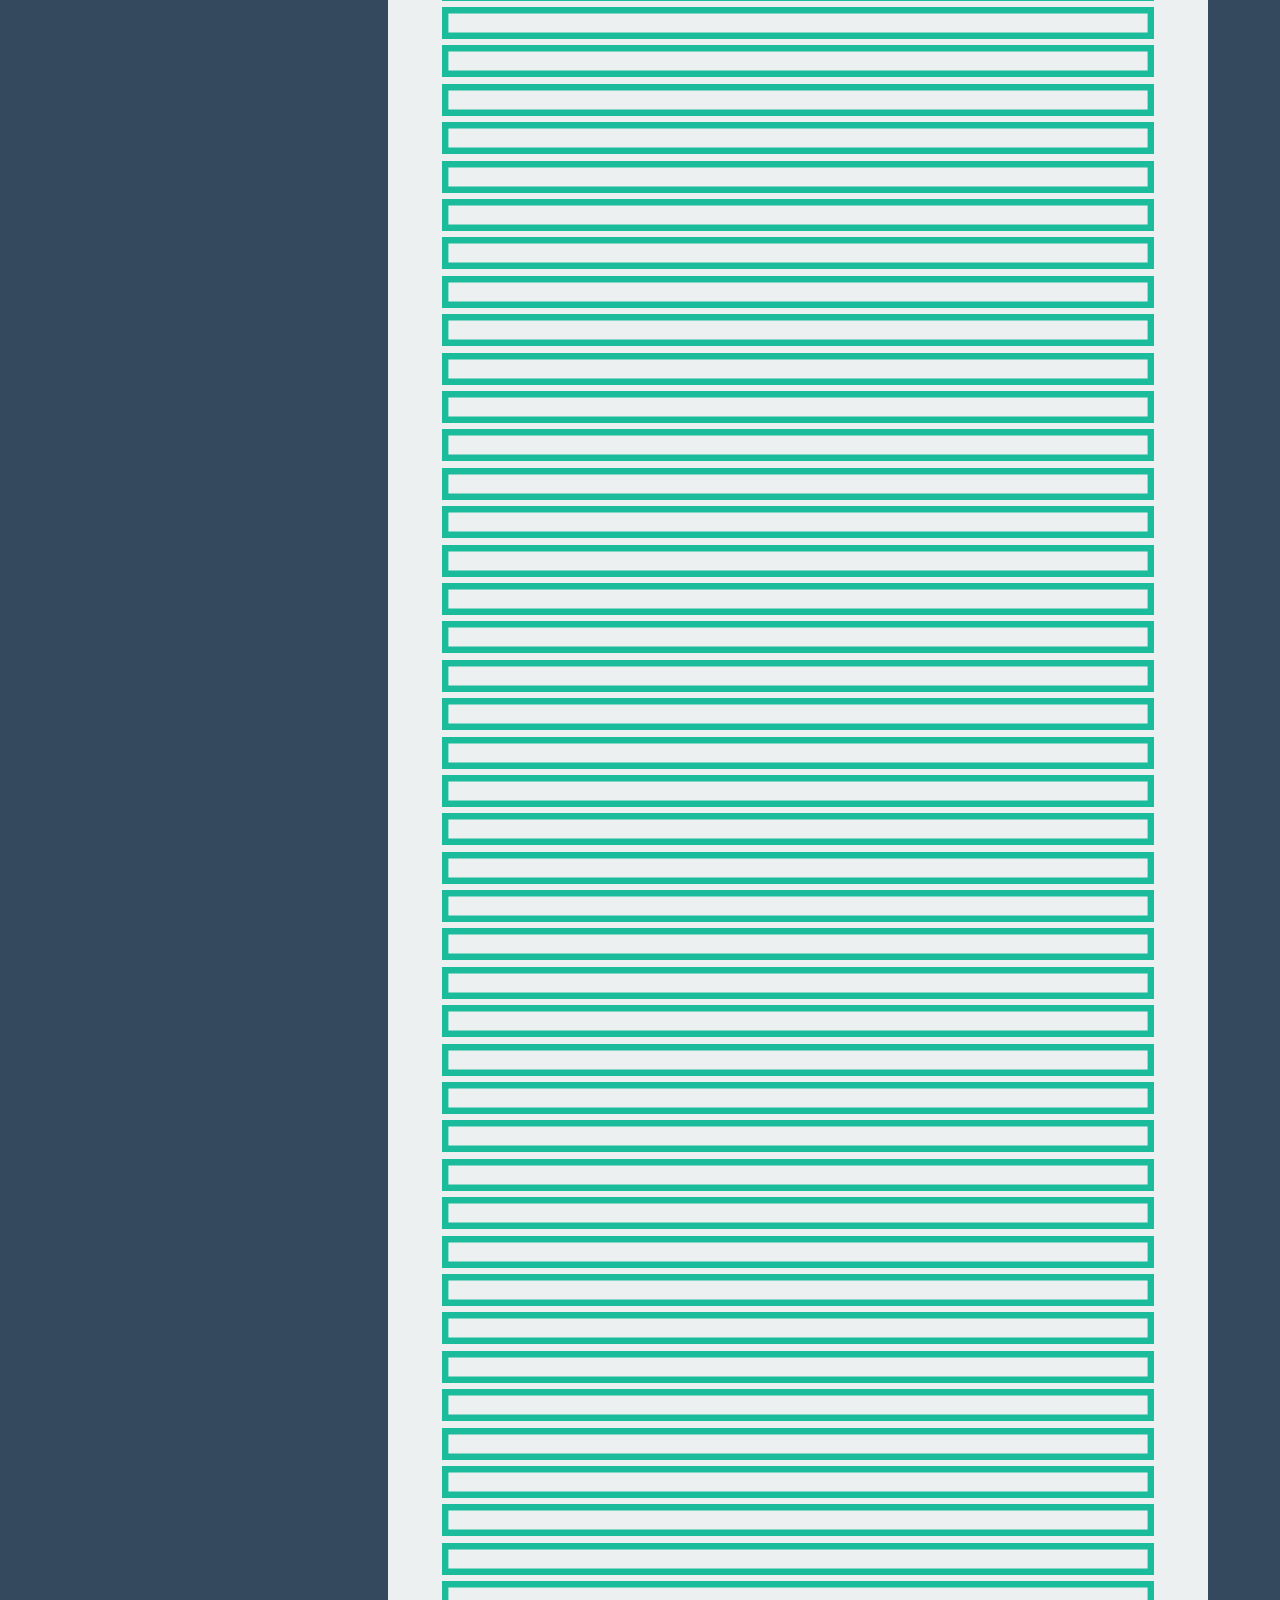
==== commit 58f355af: "edit demo page" ====
--- a/demo/index.html
+++ b/demo/index.html
@@ -1,20 +1,21 @@
 
 <!doctype html>
 <html lang="en">
-<head>
+  <head>
     <meta charset="utf-8">
-    <meta name="viewport" content="width=device-width, initial-scale=1.0">
-
-    <title>EaseUi - Framework - Demo</title>
-
-
-
-<link rel="stylesheet" href="../css/screen_layout.css">
-
-<!-- <link rel="stylesheet" href="http://easui.lucasbonomi.com/versions/1/1.0/easui-1.0.early.css"> -->
-<!-- <link rel="stylesheet" href="http://easui.lucasbonomi.com/versions/1/1.1/easui-1.1.early.css"> -->
- <link rel="stylesheet" href="http://easui.lucasbonomi.com/versions/1/1.3/easui-1.3.early.min.css"> 
-<!--
+      <meta name="viewport" content="width=device-width, initial-scale=1.0">
+        
+        <title>EaseUi - Framework - Demo</title>
+        
+        
+        
+        <link rel="stylesheet" href="../css/screen_layout.css">
+          
+          <!-- <link rel="stylesheet" href="http://easui.lucasbonomi.com/versions/1/1.0/easui-1.0.early.css"> -->
+          <!-- <link rel="stylesheet" href="http://easui.lucasbonomi.com/versions/1/1.1/easui-1.1.early.css"> -->
+          <link rel="stylesheet" href="http://easui.lucasbonomi.com/versions/1/1.3/easui-1.3.early.min.css"> 
+            <link rel="stylesheet" href="http://easui.lucasbonomi.com/framework/ui-elements.css">
+              <!--
 <link rel="stylesheet" href="http://easui.lucasbonomi.com/framework/base.css">
 <link rel="stylesheet" href="http://easui.lucasbonomi.com/framework/buttons.css">
 <link rel="stylesheet" href="http://easui.lucasbonomi.com/framework/forms.css">
@@ -22,792 +23,760 @@
 <link rel="stylesheet" href="http://easui.lucasbonomi.com/framework/menus.css">
 <link rel="stylesheet" href="http://easui.lucasbonomi.com/framework/tables.css">
 <link rel="stylesheet" href="http://easui.lucasbonomi.com/framework/ui-elements.css"> -->
+              
+              <style type="text/css">
+                body{ 
+                background:#2c3e50;}
+                #forms div[class*="bit-"],
+                #show div[class*="bit-"]{background:#ecf0f1;}
+                
+                h1,h2,h3{margin:.5em auto .3em;}
+                .btn{border:0}
+                .color{float:left;width:100%;}   
+                .color li{
+                width:10%;
+                height:2em;
+                border: 1px solid #fff;
+                float:left;
+                display:block;
+                cursor:pointer;}
+                .color li.green{background:#2ecc71}
+                .color li.base{background:#1abc9c}
+                .color li.blue{background:#3498db}
+                .color li.red{background:#e74c3c}
+                .color li.orange{background:#e67e22}
+                .color li.yellow{background:#f1c40f}
+                .color li.purple{background:#9b59b6}
+                .color li.black{background:#2c3e50}
+                .color li.grey{background:#95a5a6}
+                .color li.light{background:#bdc3c7}
+                
+                body{
+                background:#34495e
+                }
+                .da-grid div[class*="bit-"]{
+                box-shadow:inset 0 0 0 .4em #1abc9c;
+                height:2em;
+                padding:1em; 
+                margin:.4em auto;
+                } 
+                
+                /* Style  */
+                .show{padding:1em;}
+                .show p{color:#2c3e50;margin:1em auto;}
+                
+                .show p a,.show code{color:#2c3e50;}
+                .show .bit-1{padding: 1.2em}
+                .grid{
+                margin-top:1em
+                }
+                
+                
+                .grid div[class*="bit-"]{
+                height:auto;
+                padding:1em; 
+                margin:.4em auto;
+                } 
+                
+                .grid.sample{color:#2c3e50}
+                
+                .user_img{
+                width:12em;
+                display:block;
+                margin:6vh auto 0;
+                border-radius:100%;
+                }
+                .grid div[class*="section"]{  
+                background:#1abc9c;
+                }
+                .pricing-table .bit-3 >.bit-1{
+                background:#1abc9c;
+                }
+                
+                .right{float:right;
+                
+                width: 100%;
+                padding-bottom: 3em}
 
-<style type="text/css">
-body{ 
-background:#2c3e50;}
-#forms div[class*="bit-"]{background:#fff;}
-
-h1,h2,h3{margin:.5em auto .3em;}
-.btn{border:0}
-.color{float:left;width:100%;}   
-.color li{
-width:10%;
-height:2em;
-border: 1px solid #fff;
-float:left;
-display:block;
-cursor:pointer;}
-.color li.green{background:#2ecc71}
-.color li.base{background:#1abc9c}
-.color li.blue{background:#3498db}
-.color li.red{background:#e74c3c}
-.color li.orange{background:#e67e22}
-.color li.yellow{background:#f1c40f}
-.color li.purple{background:#9b59b6}
-.color li.black{background:#2c3e50}
-.color li.grey{background:#95a5a6}
-.color li.light{background:#bdc3c7}
-
-  body{
-  background:#34495e
+                #images img{width: 8em !important}
+                .content .bit-1{background:#ecf0f1}
+ 
+  .all img{display: block;margin:1em auto !important}
+  .all .img-cover .cover{margin: 1em auto;
 }
-.da-grid div[class*="bit-"]{
-  box-shadow:inset 0 0 0 .4em #1abc9c;
-  height:2em;
-  padding:1em; 
-  margin:.4em auto;
-} 
-
-/* Style  */
-.show{padding:1em;}
-.show p{color:#fff;margin:1em auto;}
-
-.show p a,.show code{color:#fff;}
-
-.grid{
-  margin-top:1em
-}
+.wide_display{overflow: scroll;border:.1em solid #bdc3c7;border-top:.3em solid #bdc3c7;border-bottom:.3em solid #bdc3c7 ;height:26em }
+.title{margin: 2em auto 1em }
+#images .bit-3{height:42em}
+#images img{display: block;margin:0 auto}
+              </style>
+            </head>
+            <body>
+              <div class="pure-g-r" id="layout">
+                <div class="sidebar pure-u">
+                  <header class="header">
+                    <hgroup>
+                      <h1 class="brand-title">eas<span>UI</span>.</h1>
+                      <h2 class="brand-tagline">A <span>simple</span> & <span>lovely</span> CSS framework</h2>
+                    </hgroup>
+                    
+                    <nav class="nav">
+                      <ul class="nav-list right">
+                        <li class="nav-item">
+                          <a class="pure-button" href="http://easui.lucasbonomi.com">Home</a>
+                        </li>
+                        <li class="nav-item">
+                          <a class="pure-button" href="http://sandbox.lucasbonomi.com/framework/easui/">v1.0</a>
+                        </li>
+                        <li class="nav-item">
+                          <a class="pure-button" href="https://github.com/interwebstars/EASUI">GitHub</a>
+                        </li>
+                      </ul>
+                    </nav>
+                  </header>
+                </div>
+                
+                <div class="pure-u-1">
+                  <div class="content">
+                    <div class="show"> 
+                      <div class="bit-1">
+                        <h3 class="title">Base :</h3>
+                        <h1 class="demo-title">Base CSS</h1>
+                        <div class="block">
+                          <h1>Header 1</h1>
+                          <h2>Header 2</h2>
+                          <h3>Header 3</h3>
+                          <h4>Header 4</h4>
+                          <h5>Header 5</h5>
+                          <h6>Header 6</h6> 
+                        </div>
+                        <div class="block  g">
+                          
+                          <div class="block g-1-3">
+                            <h4>Unordered List</h4>
+                            
+                            <ul>
+                              <li>list item 1</li>
+                              <li>list item 1
+                                <ul>
+                                  <li>list item 2</li>
+                                  <li>list item 2
+                                    <ul>
+                                      <li>list item 3</li>
+                                      <li>list item 3</li>
+                                    </ul>
+                                  </li>
+                                  <li>list item 2</li>
+                                  <li>list item 2</li>
+                                </ul>
+                              </li>
+                              <li>list item 1</li>
+                              <li>list item 1</li>
+                            </ul>
+                          </div>
+                          <div class="block g-1-3">
+                            <h3>Ordered List</h3>
+                            
+                            <ol>
+                              <li>list item 1</li>
+                              <li>list item 1
+                                <ol>
+                                  <li>list item 2</li>
+                                  <li>list item 2
+                                    <ol>
+                                      <li>list item 3</li>
+                                      <li>list item 3</li>
+                                    </ol>
+                                  </li>
+                                  <li>list item 2</li>
+                                  <li>list item 2</li>
+                                </ol>
+                              </li>
+                              <li>list item 1</li>
+                              <li>list item 1</li>
+                            </ol>
+                          </div>
+                          
+                          <div class="block g-1-3">
+                            <h3>Definition Lists</h3>
+                            
+                            <dl>
+                              <dt>Definition term</dt>
+                              <dd>Definition description</dd>
+                              
+                              <dt>Definition term</dt>
+                              <dd>Definition description</dd>
+                              <dd>Definition description</dd>
+                              
+                              <dt>Definition term</dt>
+                              <dt>Definition term</dt>
+                              <dd>Definition description</dd>
+                            </dl>
+                          </div>
+                        </div>
+                        <div class="block">
+                          <blockquote>
+                            One small step for man, one giant leap for mankind.
+                          </blockquote>
+                        </div>
+                        <div class="block">
+                          <p>
+                            <abbr title="Easy User Interfaces">EASUI</abbr> is a free, open source CSS library for building interactive web applications.
+                          </p>
+                        </div>
+                        <div class="block">
+                          <address>
+                            <a href="https://github.com/lukyvj">Lucas Bonomi</a><br>
+                            <a href="https://github.com/kevingimbel">Kevin Gimbel</a><br>
+                            <a href="https://github.com/dervondenbergen">Felix de Montis</a>
+                            </address>
+                            </div>
+                            <div class="block">
+                              <p>
+                                <cite>cite element</cite> example<br>
+                                The <code>code element</code> example<br>
+                                The <del>del element</del> example<br>
+                                The <dfn>dfn element</dfn> and <dfn title="Title text">dfn element with title</dfn> examples<br>
+                                The <em>em element</em> example<br>
+                                The <i>i element</i> example<br>
+                                The img element <img src="http://lorempixel.com/24/24" alt=""> example<br>
+                                The <ins>ins element</ins> example<br>
+                                The <kbd>kbd element</kbd> example<br>
+                                The <mark>mark element</mark> example
+                                </p>
+                                </div>
+                                
+                                </div>
 
 
-.grid div[class*="bit-"]{
-  height:auto;
-  padding:1em; 
-  margin:.4em auto;
-} 
-
-.grid.sample{color:#fff}
-
-div[class*="bit-"] img{
-  width:12em;
-  display:block;
-  margin:6vh auto 0;
-border-radius:100%;
-}
-.grid div[class*="section"]{  
-  background:#1abc9c;
-}
-.pricing-table .bit-3 >.bit-1{
-  background:#1abc9c;
-}
-
-.right{float:right;
-
-width: 100%;
-padding-bottom: 3em}
-</style>
-</head>
-<body>
-<div class="pure-g-r" id="layout">
-    <div class="sidebar pure-u">
-        <header class="header">
-            <hgroup>
-                <h1 class="brand-title">eas<span>UI</span>.</h1>
-                <h2 class="brand-tagline">A <span>simple</span> & <span>lovely</span> CSS framework</h2>
-            </hgroup>
-
-            <nav class="nav">
-                <ul class="nav-list right">
-                 <li class="nav-item">
-                        <a class="pure-button" href="http://easui.lucasbonomi.com">Home</a>
-                    </li>
-                    <li class="nav-item">
-                        <a class="pure-button" href="http://sandbox.lucasbonomi.com/framework/easui/">v1.0</a>
-                    </li>
-                    <li class="nav-item">
-                        <a class="pure-button" href="https://github.com/interwebstars/EASUI">GitHub</a>
-                    </li>
-                </ul>
-            </nav>
-        </header>
-    </div>
-
-    <div class="pure-u-1">
-      <div class="content">
- <div class="show"> 
-  <h3 class="title">Base :</h3>
-              <h1 class="demo-title">Base CSS</h1>
-            <div class="block">
-  <h1>Header 1</h1>
-<h2>Header 2</h2>
-<h3>Header 3</h3>
-<h4>Header 4</h4>
-<h5>Header 5</h5>
-<h6>Header 6</h6> 
-</div>
-<div class="block  g">
-
-<div class="block g-1-3">
-   <h4>Unordered List</h4>
-
-        <ul>
-            <li>list item 1</li>
-            <li>list item 1
-                <ul>
-                    <li>list item 2</li>
-                    <li>list item 2
-                        <ul>
-                            <li>list item 3</li>
-                            <li>list item 3</li>
-                        </ul>
-                    </li>
-                    <li>list item 2</li>
-                    <li>list item 2</li>
-                </ul>
-            </li>
-            <li>list item 1</li>
-            <li>list item 1</li>
-        </ul>
-</div>
-<div class="block g-1-3">
-        <h3>Ordered List</h3>
-
-        <ol>
-            <li>list item 1</li>
-            <li>list item 1
-                <ol>
-                    <li>list item 2</li>
-                    <li>list item 2
-                        <ol>
-                            <li>list item 3</li>
-                            <li>list item 3</li>
-                        </ol>
-                    </li>
-                    <li>list item 2</li>
-                    <li>list item 2</li>
-                </ol>
-            </li>
-            <li>list item 1</li>
-            <li>list item 1</li>
-        </ol>
-    </div>
-
-    <div class="block g-1-3">
-        <h3>Definition Lists</h3>
-
-        <dl>
-            <dt>Definition term</dt>
-            <dd>Definition description</dd>
-
-            <dt>Definition term</dt>
-            <dd>Definition description</dd>
-            <dd>Definition description</dd>
-
-            <dt>Definition term</dt>
-            <dt>Definition term</dt>
-            <dd>Definition description</dd>
-        </dl>
-</div>
-</div>
-<div class="block">
-  <blockquote>
-    One small step for man, one giant leap for mankind.
-</blockquote>
-</div>
-<div class="block">
-  <p>
-    <abbr title="Easy User Interfaces">EASUI</abbr> is a free, open source CSS library for building interactive web applications.
-</p>
-</div>
-<div class="block">
-    <address>
-    <a href="https://github.com/lukyvj">Lucas Bonomi</a><br>
-    <a href="https://github.com/kevingimbel">Kevin Gimbel</a><br>
-    <a href="https://github.com/dervondenbergen">Felix de Montis</a>
-    </address>
-</div>
-<div class="block">
-     <p>
-                <cite>cite element</cite> example<br>
-                The <code>code element</code> example<br>
-                The <del>del element</del> example<br>
-                The <dfn>dfn element</dfn> and <dfn title="Title text">dfn element with title</dfn> examples<br>
-                The <em>em element</em> example<br>
-                The <i>i element</i> example<br>
-                The img element <img src="http://lorempixel.com/24/24" alt=""> example<br>
-                The <ins>ins element</ins> example<br>
-                The <kbd>kbd element</kbd> example<br>
-                The <mark>mark element</mark> example
-            </p>
-</div>
-
-</div>
-
-
-<div class="block">
-            <h1 class="demo-title">UI-Elements</h1>
-            <div class="block">
-              <p>Titles : </p>
-             <ul class="left">
-             <li> <h2 class="title ">EasUI CSS Framework</h2></li>
-              <li><h2 class="title title-primary">EasUI CSS Framework</h2></li>
-              <li><h2 class="title title--blue">EasUI CSS Framework</h2></li>
-              <li><h2 class="title title--green">EasUI CSS Framework</h2></li>
-              <li><h2 class="title title--red">EasUI CSS Framework</h2></li>
-              <li><h2 class="title title--yellow">EasUI CSS Framework</h2></li>
-             <li> <h2 class="title title--orange">EasUI CSS Framework</h2></li>
-             <li> <h2 class="title title--purple">EasUI CSS Framework</h2></li>
-             <li> <h2 class="title title--black">EasUI CSS Framework</h2></li>
-             <li> <h2 class="title title--white">EasUI CSS Framework</h2></li>
-             </ul>
-              <ul class="left">
-             <li> <h2 class="title title--bold">EasUI CSS Framework</h2></li>
-              <li><h2 class="title title-primary title--bold">EasUI CSS Framework</h2></li>
-              <li><h2 class="title title--blue title--bold">EasUI CSS Framework</h2></li>
-              <li><h2 class="title title--green title--bold">EasUI CSS Framework</h2></li>
-              <li><h2 class="title title--red title--bold">EasUI CSS Framework</h2></li>
-              <li><h2 class="title title--yellow title--bold">EasUI CSS Framework</h2></li>
-             <li> <h2 class="title title--orange title--bold">EasUI CSS Framework</h2></li>
-             <li> <h2 class="title title--purple title--bold">EasUI CSS Framework</h2></li>
-             <li> <h2 class="title title--black title--bold">EasUI CSS Framework</h2></li>
-             <li> <h2 class="title title--white title--bold">EasUI CSS Framework</h2></li>
-             </ul>
-            </div>
-            <div>
-            <p><strong>Labels</strong></p>
-              <p> You have <span class="label">20</span> mails</p>
-              <p><span class="label label--error">We're sorry, we can't connect you to the app</span></p>
-              <p><strong>Mails</strong> : received <span class="label label--green">20</span> | Draft <span class="label label--warning">8</span> | Trash <span class="label label--error">45</span></p>
-
-              <p>You can aslo use them as inline buttons : <span class="label label--cursor label--hover--blue">Download PDF</span></p>
-
-              <p><strong>Hover statement</strong>
-              <ul class="list_blocks">
-                <li>.label--hover--blue <span class="label label--cursor label--hover--blue">Hover me ! </span></li>
-                <li>.label--hover--green <span class="label label--cursor label--hover--green">Hover me ! </span></li>
-                <li>.label--hover--yellow <span class="label label--cursor label--hover--yellow">Hover me ! </span></li>
-                <li>.label--hover--red <span class="label label--cursor label--hover--red">Hover me ! </span></li>
-                <li>.label--hover--black <span class="label label--cursor label--hover--black">Hover me ! </span></li>
-              </ul>
-              <span class="label label--error label--hover--green label--cursor">Click to dismiss</span>
-
-              </p>
-            </div>
-  <h1 class="title title--bold title--blue">EasUI - ui-elements : Images</h1>
-<div class="bit-3">
-  <h3 class="title title--bold title--blue">Regular</h3 class="title title--bold title--blue">
-  <img src="image.jpg" />
-  <h3 class="title title--bold title--blue">Border</h3 class="title title--bold title--blue">
-  <img src="image.jpg" class="border"/>
-  <h3 class="title title--bold title--blue">Bordered</h3 class="title title--bold title--blue">
-  <span class="bordered"><img src="image.jpg" /></span>
-</div>
-<div class="bit-3">
-  <h3 class="title title--bold title--blue">Smooth</h3 class="title title--bold title--blue">
-  <img src="image.jpg" class="smooth"/>
-  <h3 class="title title--bold title--blue">Smooth + border</h3 class="title title--bold title--blue">
-  <img src="image.jpg" class="smooth border"/>
-    <span class="bordered smooth"><img src="image.jpg" class="smooth" /></span>
-
-</div>
-<div class="bit-3">
-  <h3 class="title title--bold title--blue">Rounded</h3 class="title title--bold title--blue">
-  <img src="image.jpg" class="rounded"/>
-  <h3 class="title title--bold title--blue">Rounded + border</h3 class="title title--bold title--blue">
-  <img src="image.jpg" class="border rounded"/>
-  <span class="bordered rounded"><img src="image.jpg"  class="rounded" /></span>
-</div>
-</div>
-<div class="body">
-<div class="bit-3">
-  <h3 class="title title--bold title--blue">Cover</h3 class="title title--bold title--blue">
-  <span class="img-cover">
-    <span class="cover"></span>
-    <img src="image.jpg"/>
-  </span>
-  <h3 class="title title--bold title--blue">Smooth + cover</h3 class="title title--bold title--blue">
-  <span class="img-cover smooth">
-    <span class="cover"></span>
-    <img src="image.jpg" class="smooth" />
-  </span>
-  <h3 class="title title--bold title--blue">Rounded + cover</h3 class="title title--bold title--blue">
-  <span class="img-cover rounded">
-    <span class="cover"></span>
-    <img src="image.jpg" class="rounded" />
-  </span>
-</div>
-
-<div class="bit-3">
-  <h3 class="title title--bold title--blue">Cover Mention</h3 class="title title--bold title--blue">
-  <span class="img-cover mention">
-    <span class="cover">hover</span>
-    <img src="image.jpg"/>
-  </span>
-  <h3 class="title title--bold title--blue">Smooth + cover</h3 class="title title--bold title--blue">
-  <span class="img-cover mention smooth">
-    <span class="cover">hover</span>
-    <img src="image.jpg" class="smooth" />
-  </span>
-  <h3 class="title title--bold title--blue">Rounded + cover Mention</h3 class="title title--bold title--blue">
-  <span class="img-cover mention rounded">
-    <span class="cover">hover</span>
-    <img src="image.jpg" class="rounded" />
-  </span>
-</div>
-
-<div class="bit-3">
-  <h3 class="title title--bold title--blue">Colors</h3 class="title title--bold title--blue">
-  <span class="img-cover blue mention">
-    <span class="cover">hover</span>
-    <img src="image.jpg"/>
-  </span>
-  <h3 class="title title--bold title--blue">Smooth + cover</h3 class="title title--bold title--blue">
-  <span class="img-cover red mention smooth">
-    <span class="cover">hover</span>
-    <img src="image.jpg" class="smooth" />
-  </span>
-  <h3 class="title title--bold title--blue">Rounded + cover Mention</h3 class="title title--bold title--blue">
-  <span class="img-cover green mention rounded">
-    <span class="cover">hover</span>
-    <img src="image.jpg" class="rounded" />
-  </span>
-</div>
-
-</div>
-<div class="body">
-<div class="wide_display bit-4">
-  <h3 class="title title--bold title--blue">Full Display (wide)</h3 class="title title--bold title--blue">
-  <img src="image.jpg" class="big"/>
-  <img src="image.jpg" class="big"/>
-  <img src="image.jpg" class="big"/>
-</div>
-
-<div class="wide_display bit-4">
-  <h3 class="title title--bold title--blue">Full Display (smooth)</h3 class="title title--bold title--blue">
-  <img src="image.jpg" class="big smooth"/>
-  <img src="image.jpg" class="big smooth"/>
-  <img src="image.jpg" class="big smooth"/>
-</div>
-
-<div class="wide_display bit-4">
-  <h3 class="title title--bold title--blue">Full Display (rounded)</h3 class="title title--bold title--blue">
-  <img src="image.jpg" class="big rounded"/>
-  <img src="image.jpg" class="big rounded"/>
-  <img src="image.jpg" class="big rounded"/>
-</div>
-<div class="wide_display bit-4">
-  <h3 class="title title--bold title--blue">Full Display (wide)</h3 class="title title--bold title--blue">
-  <img src="image.jpg" class="wide"/>
-  <img src="image.jpg" class="wide"/>
-  <img src="image.jpg" class="wide"/>
-</div>
-</div>
-<div class="body all">
-<h2 class="title title--bold title--blue">Mix'em All</h2 class="title title--bold title--blue">
-
-<div class="bit-4">
-  <span class="img-cover red mention">
-    <span class="cover">hover</span>
-    <img src="image.jpg" class=" border" />
-  </span>
-  <span class="img-cover mention smooth">
-    <span class="cover">hover</span>
-    <img src="image.jpg" class="smooth" />
-  </span>
-    <img src="image.jpg" class="rounded" />
-</div>
-<div class="bit-4">
-  <span class="img-cover mention rounded">
-    <span class="cover">hover</span>
-    <img src="image.jpg" class="rounded border" />
-  </span>
-  <span class="img-cover blue mention smooth">
-    <span class="cover">hover</span>
-    <img src="image.jpg" class="smooth" />
-  </span>
-    <img src="image.jpg" class="rounded border" />
-  </span>
-</div>
-<div class="bit-4">
-<span class="bordered">
-  <img src="image.jpg" class="rounded border" />
-</span>
-  <img src="image.jpg" class="smooth" />
-
-  <span class="img-cover green mention rounded">
-    <span class="cover">hover</span>
-    <img src="image.jpg" class="rounded" />
-  </span>
-</div>
-<div class="bit-4">
-  <span class="img-cover bordered mention smooth">
-    <span class="cover">hover</span>
-    <img src="image.jpg" class="rounded border" />
-  </span>
-  <span class="img-cover red mention smooth">
-    <span class="cover">hover</span>
-    <img src="image.jpg" class="smooth" />
-  </span>
-  <span class="img-cover mention rounded">
-    <span class="cover">hover</span>
-    <img src="image.jpg" class="rounded" />
-  </span>
-</div>
-
- </div>
- <div class="show"> 
-   <h1 class="title title--white">Demos</h1>
-
-  <h1 class="title title--white">EasUI Grid with Lemonade</h1>
-   <p>EasUI need an elegant and responsive grid system, thats why we decided to choose <a href="http://lemonade.im">Lemonade</a> for our grid.<br/>
-Why do you need to create an other grid when you can find good ones ? </p>
-   
-   <p>Let's play with the size of your window to see how lemonade is smart and adaptative.</p>
-   <div class="grid">
-
-   <div class="da-grid">
-   <div class="bit-1">
-   
-  </div>
-
- <div class="bit-2">
-   
-  </div>
- <div class="bit-2">
-   
-  </div>
-
-  <div class="bit-4">
-    
-  </div>
-  <div class="bit-4">
-    
-  </div>
-  <div class="bit-4">
-    
-  </div>
-  <div class="bit-4">
-    
-  </div>
-
-  
-  
-  
-    <div class="bit-5">
- 
-  </div>
- <div class="bit-5">
-  
-  </div>
-<div class="bit-5">
-  
-  </div>
- <div class="bit-5">
-   
-  </div>
-   <div class="bit-5">
-   
-  </div>
-  
-  <div class="bit-6">
-    
-  </div>
-  <div class="bit-6">
-    
-  </div>
-  <div class="bit-6">
-    
-  </div>
-  <div class="bit-6">
-    
-  </div>
-  <div class="bit-6">
-    
-  </div>
-  <div class="bit-6">
-    
-  </div>
-  
-  
-  <div class="bit-7">
-    
-  </div>
-  <div class="bit-7">
-    
-  </div>
-  <div class="bit-7">
-    
-  </div>
-  <div class="bit-7">
-    
-  </div>
-  <div class="bit-7">
-    
-  </div>
-  <div class="bit-7">
-    
-  </div>
-  <div class="bit-7">
-    
-  </div>
-  
-  
-  
-  
-   <div class="bit-8">
-    
-  </div>
-  <div class="bit-8">
-    
-  </div>
-  <div class="bit-8">
-    
-  </div>
-  <div class="bit-8">
-    
-  </div>
-  <div class="bit-8">
-    
-  </div>
-  <div class="bit-8">
-    
-  </div>
-  <div class="bit-8">
-    
-  </div>
-   <div class="bit-8">
-    
-  </div>
-  
-  
-  
-  <div class="bit-9">
-    
-  </div>
-  <div class="bit-9">
-    
-  </div>
-  <div class="bit-9">
-    
-  </div>
-  <div class="bit-9">
-    
-  </div>
-  <div class="bit-9">
-    
-  </div>
-  <div class="bit-9">
-    
-  </div>
-  <div class="bit-9">
-    
-  </div>
-  <div class="bit-9">
-    
-  </div>
-  <div class="bit-9">
-    
-  </div>
-  
-  
-  
-  <div class="bit-10">
-    
-  </div>
-  <div class="bit-10">
-    
-  </div>
-  <div class="bit-10">
-    
-  </div>
-  <div class="bit-10">
-    
-  </div>
-  <div class="bit-10">
-    
-  </div>
-  <div class="bit-10">
-    
-  </div>
-  <div class="bit-10">
-    
-  </div>
-  <div class="bit-10">
-    
-  </div>
-  <div class="bit-10">
-    
-  </div>
-  <div class="bit-10">
-    
-  </div>
-  
-  
-  
-   <div class="bit-11">
-    
-  </div>
-  <div class="bit-11">
-    
-  </div>
-  <div class="bit-11">
-    
-  </div>
-  <div class="bit-11">
-    
-  </div>
-  <div class="bit-11">
-    
-  </div>
-  <div class="bit-11">
-    
-  </div>
-  <div class="bit-11">
-    
-  </div>
-  <div class="bit-11">
-    
-  </div>
-  <div class="bit-11">
-    
-  </div>
-  <div class="bit-11">
-    
-  </div>
-   <div class="bit-11">
-    
-  </div>
-  
-  
-  
-   <div class="bit-12">
-    
-  </div>
-  <div class="bit-12">
-    
-  </div>
-  <div class="bit-12">
-    
-  </div>
-  <div class="bit-12">
-    
-  </div>
-  <div class="bit-12">
-    
-  </div>
-  <div class="bit-12">
-    
-  </div>
-  <div class="bit-12">
-    
-  </div>
-  <div class="bit-12">
-    
-  </div>
-  <div class="bit-12">
-    
-  </div>
-  <div class="bit-12">
-    
-  </div>
-   <div class="bit-12">
-    
-  </div>
- <div class="bit-12">
-    
-  </div>
-  </div>
-   
-   </div>
-
-  <h1 class="title title--white">Layouts</h1>
-
-<p>Now You saw the grid system, you have to get how it works, we choose lemonade because its easy to understand.</p>
-
-<p>When you want to create a grid, you have to see it as a big system of blocks, and lemonade work this way.</p>
-
-<p>If you want to create a block of full width, just write this :</p> 
-<code> &lt; div class="bit-1"&gt;&lt;/div&gt; </code>
-
-<p>So if you want two block of equal width in your layout you have to write :</p>
- <code> &lt; div class="bit-2"&gt;&lt;/div&gt;  &lt; div class="bit-2"&gt;&lt;/div&gt; </code>
-
- <p>And so on, so now let's see how a basic layout could look a like with this grid system! </p>
-
-<div class="grid sample">
-  <div class="bit-1">
-  <div class="section bit-1">
-  <div class="bit-2">
-    <h1 class="title">Jon Doe <span class="label label--blue">Designer</span></h1>
-    <p>Pug cliche Neutra Intelligentsia authentic, literally small batch street art chambray Thundercats freegan food truck American Apparel Brooklyn. Quinoa Carles farm-to-table Blue Bottle, Schlitz cred hashtag Intelligentsia biodiesel fap Tonx banh mi mumblecore keffiyeh. Try-hard fixie selvage kitsch mlkshk fap. +1 mlkshk fap, 90's authentic hella Odd Future gastropub bespoke. Fanny pack Neutra blog, YOLO American Apparel distillery typewriter direct trade Vice you probably haven't heard of them locavore cliche Brooklyn. Selfies cornhole four loko Shoreditch artisan. Skateboard bicycle rights fanny pack Odd Future, lo-fi aesthetic Echo Park Carles pork belly PBR Neutra.</p>
-  </div>
-  <div class="bit-3">
-    <img src="http://www.barhappy.com/assets/barHappy_placeholder_user.png" alt="" />
-  </div>
-  </div>
-  
-  
-  <div class="section bit-1">
-    <h1 class="right title">Jane Doe <span class="label label--blue">Graphist</span></h1>
-  <div class="bit-3">
-    <img src="http://www.barhappy.com/assets/barHappy_placeholder_user.png" alt="" />
-  </div>
-  <div class="bit-2">
-    <p>Pug cliche Neutra Intelligentsia authentic, literally small batch street art chambray Thundercats freegan food truck American Apparel Brooklyn. Quinoa Carles farm-to-table Blue Bottle, Schlitz cred hashtag Intelligentsia biodiesel fap Tonx banh mi mumblecore keffiyeh. Try-hard fixie selvage kitsch mlkshk fap. +1 mlkshk fap, 90's authentic hella Odd Future gastropub bespoke. Fanny pack Neutra blog, YOLO American Apparel distillery typewriter direct trade Vice you probably haven't heard of them locavore cliche Brooklyn. Selfies cornhole four loko Shoreditch artisan. Skateboard bicycle rights fanny pack Odd Future, lo-fi aesthetic Echo Park Carles pork belly PBR Neutra.</p>
-  </div>
-</div>
-
-
-<div class="pricing-table">
-
-  <div class="bit-1">
-    <div class="bit-3">
-      <div class="bit-1">
-         <h1 class="title">BASIC <span class="label label--black label--cursor label--hover--blue">FREE</span></h1>
-         <p>Pug cliche Neutra Intelligentsia authentic, literally small batch street art chambray Thundercats freegan food truck American Apparel Brooklyn. Quinoa Carles farm-to-table Blue Bottle, Schlitz cred hashtag Intelligentsia biodiesel fap Tonx banh mi mumblecore keffiyeh. Try-hard fixie selvage kitsch mlkshk fap. +1 mlkshk fap, 90's authentic hella Odd Future gastropub bespoke. Fanny pack Neutra blog, YOLO American Apparel distillery typewriter direct trade Vice you probably haven't heard of them locavore cliche Brooklyn. Selfies cornhole four loko Shoreditch artisan. Skateboard bicycle rights fanny pack Odd Future, lo-fi aesthetic Echo Park Carles pork belly PBR Neutra.</p><br>
-       <a href="#" class="btn btn--blue btn--border bit-1">Subscribe</a>
-     </div>
-  </div>
-  
-  
-  
-    <div class="bit-3">
-      <div class="bit-1">
-         <h1 class="title">MEMBER <span class="label label--black label--cursor label--hover--blue">10$</span></h1>
-         <p>Pug cliche Neutra Intelligentsia authentic, literally small batch street art chambray Thundercats freegan food truck American Apparel Brooklyn. Quinoa Carles farm-to-table Blue Bottle, Schlitz cred hashtag Intelligentsia biodiesel fap Tonx banh mi mumblecore keffiyeh. Try-hard fixie selvage kitsch mlkshk fap. +1 mlkshk fap, 90's authentic hella Odd Future gastropub bespoke. Fanny pack Neutra blog, YOLO American Apparel distillery typewriter direct trade Vice you probably haven't heard of them locavore cliche Brooklyn. Selfies cornhole four loko Shoreditch artisan. Skateboard bicycle rights fanny pack Odd Future, lo-fi aesthetic Echo Park Carles pork belly PBR Neutra.</p><br>
-        <a href="#" class="btn btn--blue btn--border bit-1">Subscribe</a>
-     </div>
-    </div>
-  
-  
-  
-    <div class="bit-3">
-      <div class="bit-1">
-         <h1 class="title">MEMBER <span class="label label--black label--cursor label--hover--blue">15$</span></h1>
-         <p>Pug cliche Neutra Intelligentsia authentic, literally small batch street art chambray Thundercats freegan food truck American Apparel Brooklyn. Quinoa Carles farm-to-table Blue Bottle, Schlitz cred hashtag Intelligentsia biodiesel fap Tonx banh mi mumblecore keffiyeh. Try-hard fixie selvage kitsch mlkshk fap. +1 mlkshk fap, 90's authentic hella Odd Future gastropub bespoke. Fanny pack Neutra blog, YOLO American Apparel distillery typewriter direct trade Vice you probably haven't heard of them locavore cliche Brooklyn. Selfies cornhole four loko Shoreditch artisan. Skateboard bicycle rights fanny pack Odd Future, lo-fi aesthetic Echo Park Carles pork belly PBR Neutra.</p><br>
-                <a href="#" class="btn btn--blue btn--border bit-1">Subscribe</a>
-
-     </div>
-    </div>
-  </div>
-  </div>
-
-</div>
-
-
-</div>
-   <div id="forms">
-
- <div class="bit-1 body">
-
- <h3 class="title title--black title--bold">Themes</h3>
-   <ul class="color">
-     <li class="green"></li>
-     <li class="base"></li>
-     <li class="blue"></li>
-     <li class="red"></li>
-     <li class="orange"></li>
-     <li class="yellow"></li>
-     <li class="purple"></li>
-     <li class="black"></li>
-     <li class="grey"></li>
-     <li class="light"></li>
-   </ul>
-
-   <!-- range -->
-   <div class="bit-2">
-      <h1 class="title title--black title--bold">Sliders</h1>
-     <!--  <input type="range" class="" min="0"  max="100"  step="0.1"  value="0.3"/>
+                                <div class="bit-1">
+                                <div class="block">
+                                  <h1 class="demo-title">UI-Elements</h1>
+                                  <div class="block">
+                                    <p>Titles : </p>
+                                    <ul class="left">
+                                      <li> <h2 class="title ">EasUI CSS Framework</h2></li>
+                                      <li><h2 class="title title-primary">EasUI CSS Framework</h2></li>
+                                      <li><h2 class="title title--blue">EasUI CSS Framework</h2></li>
+                                      <li><h2 class="title title--green">EasUI CSS Framework</h2></li>
+                                      <li><h2 class="title title--red">EasUI CSS Framework</h2></li>
+                                      <li><h2 class="title title--yellow">EasUI CSS Framework</h2></li>
+                                      <li> <h2 class="title title--orange">EasUI CSS Framework</h2></li>
+                                      <li> <h2 class="title title--purple">EasUI CSS Framework</h2></li>
+                                      <li> <h2 class="title title--black">EasUI CSS Framework</h2></li>
+                                      <li> <h2 class="title title--white">EasUI CSS Framework</h2></li>
+                                    </ul>
+                                    <ul class="left">
+                                      <li> <h2 class="title title--bold">EasUI CSS Framework</h2></li>
+                                      <li><h2 class="title title-primary title--bold">EasUI CSS Framework</h2></li>
+                                      <li><h2 class="title title--blue title--bold">EasUI CSS Framework</h2></li>
+                                      <li><h2 class="title title--green title--bold">EasUI CSS Framework</h2></li>
+                                      <li><h2 class="title title--red title--bold">EasUI CSS Framework</h2></li>
+                                      <li><h2 class="title title--yellow title--bold">EasUI CSS Framework</h2></li>
+                                      <li> <h2 class="title title--orange title--bold">EasUI CSS Framework</h2></li>
+                                      <li> <h2 class="title title--purple title--bold">EasUI CSS Framework</h2></li>
+                                      <li> <h2 class="title title--black title--bold">EasUI CSS Framework</h2></li>
+                                      <li> <h2 class="title title--white title--bold">EasUI CSS Framework</h2></li>
+                                    </ul>
+                                  </div>
+                                  <div>
+                                    <p><strong>Labels</strong></p>
+                                    <p> You have <span class="label">20</span> mails</p>
+                                    <p><span class="label label--error">We're sorry, we can't connect you to the app</span></p>
+                                    <p><strong>Mails</strong> : received <span class="label label--green">20</span> | Draft <span class="label label--warning">8</span> | Trash <span class="label label--error">45</span></p>
+                                    
+                                    <p>You can aslo use them as inline buttons : <span class="label label--cursor label--hover--blue">Download PDF</span></p>
+                                    
+                                    <strong>Hover statement</strong>
+                                      <ul class="list_blocks">
+                                        <li>.label--hover--blue <span class="label label--cursor label--hover--blue">Hover me ! </span></li>
+                                        <li>.label--hover--green <span class="label label--cursor label--hover--green">Hover me ! </span></li>
+                                        <li>.label--hover--yellow <span class="label label--cursor label--hover--yellow">Hover me ! </span></li>
+                                        <li>.label--hover--red <span class="label label--cursor label--hover--red">Hover me ! </span></li>
+                                        <li>.label--hover--black <span class="label label--cursor label--hover--black">Hover me ! </span></li>
+                                      </ul>
+                                      <span class="label label--error label--hover--green label--cursor">Click to dismiss</span>
+                                      
+                                  </div>
+                                  <div class="bit-1">
+                                  <div id="images">
+                                  <h1 class="title title--bold title--blue">EasUI - ui-elements : Images</h1>
+                                  <div class="bit-3">
+                                    <h3 class="title title--bold title--blue">Regular</h3 >
+                                    <img src="image.jpg" alt="image" />
+                                    <h3 class="title title--bold title--blue">Border</h3>
+                                    <img src="image.jpg" alt="image" class="border"/>
+                                    <h3 class="title title--bold title--blue">Bordered</h3>
+                                    <span class="bordered"><img src="image.jpg" alt="image" /></span>
+                                  </div>
+                                  <div class="bit-3">
+                                    <h3 class="title title--bold title--blue">Smooth</h3>
+                                    <img src="image.jpg" alt="image" class="smooth"/>
+                                    <h3 class="title title--bold title--blue">Smooth + border</h3>
+                                    <img src="image.jpg" alt="image" class="smooth border"/>                                    
+                                    <h3 class="title title--bold title--blue">smooth + bordered</h3>
+                                    <span class="bordered smooth"><img src="image.jpg" alt="image" class="smooth" /></span>
+                                    
+                                  </div>
+                                  <div class="bit-3">
+                                    <h3 class="title title--bold title--blue">Rounded</h3>
+                                    <img src="image.jpg" alt="image" class="rounded"/>
+                                    <h3 class="title title--bold title--blue">Rounded + border</h3>
+                                    <img src="image.jpg" alt="image" class="border rounded"/>
+                                    <h3 class="title title--bold title--blue">Rounded + bordered</h3>
+                                    <span class="bordered rounded"><img src="image.jpg" alt="image"  class="rounded" /></span>
+                                  </div>
+                                </div>
+                                <div class="body">
+                                  <div class="bit-3">
+                                    <h3 class="title title--bold title--blue">Cover</h3>
+                                    <span class="img-cover">
+                                      <span class="cover"></span>
+                                      <img src="image.jpg" alt="image" />
+                                    </span>
+                                    <h3 class="title title--bold title--blue">Smooth + cover</h3>
+                                    <span class="img-cover smooth">
+                                      <span class="cover"></span>
+                                      <img src="image.jpg" alt="image" class="smooth" />
+                                    </span>
+                                    <h3 class="title title--bold title--blue">Rounded + cover</h3>
+                                    <span class="img-cover rounded">
+                                      <span class="cover"></span>
+                                      <img src="image.jpg" alt="image" class="rounded" />
+                                    </span>
+                                  </div>
+                                  
+                                  <div class="bit-3">
+                                    <h3 class="title title--bold title--blue">Cover Mention</h3>
+                                    <span class="img-cover mention">
+                                      <span class="cover">hover</span>
+                                      <img src="image.jpg" alt="image" />
+                                    </span>
+                                    <h3 class="title title--bold title--blue">Smooth + cover</h3>
+                                    <span class="img-cover mention smooth">
+                                      <span class="cover">hover</span>
+                                      <img src="image.jpg" alt="image" class="smooth" />
+                                    </span>
+                                    <h3 class="title title--bold title--blue">Rounded + cover Mention</h3>
+                                    <span class="img-cover mention rounded">
+                                      <span class="cover">hover</span>
+                                      <img src="image.jpg" alt="image" class="rounded" />
+                                    </span>
+                                  </div>
+                                  
+                                  <div class="bit-3">
+                                    <h3 class="title title--bold title--blue">Colors</h3>
+                                    <span class="img-cover blue mention">
+                                      <span class="cover">hover</span>
+                                      <img src="image.jpg" alt="image" />
+                                    </span>
+                                    <h3 class="title title--bold title--blue">Smooth + cover</h3>
+                                    <span class="img-cover red mention smooth">
+                                      <span class="cover">hover</span>
+                                      <img src="image.jpg" alt="image" class="smooth" />
+                                    </span>
+                                    <h3 class="title title--bold title--blue">Rounded + cover Mention</h3>
+                                    <span class="img-cover green mention rounded">
+                                      <span class="cover">hover</span>
+                                      <img src="image.jpg" alt="image" class="rounded" />
+                                    </span>
+                                  </div>
+                                  
+                                </div>
+                                <div class="body">
+                                  <div class="wide_display bit-4">
+                                    <h3 class="title title--bold title--blue">Full Display (wide)</h3>
+                                    <img src="image.jpg" alt="image" class="big"/>
+                                    <img src="image.jpg" alt="image" class="big"/>
+                                    <img src="image.jpg" alt="image" class="big"/>
+                                  </div>
+                                  
+                                  <div class="wide_display bit-4">
+                                    <h3 class="title title--bold title--blue">Full Display (smooth)</h3>
+                                    <img src="image.jpg" alt="image" class="big smooth"/>
+                                    <img src="image.jpg" alt="image" class="big smooth"/>
+                                    <img src="image.jpg" alt="image" class="big smooth"/>
+                                  </div>
+                                  
+                                  <div class="wide_display bit-4">
+                                    <h3 class="title title--bold title--blue">Full Display (rounded)</h3>
+                                    <img src="image.jpg" alt="image" class="big rounded"/>
+                                    <img src="image.jpg" alt="image" class="big rounded"/>
+                                    <img src="image.jpg" alt="image" class="big rounded"/>
+                                  </div>
+                                  <div class="wide_display bit-4">
+                                    <h3 class="title title--bold title--blue">Full Display (wide)</h3>
+                                    <img src="image.jpg" alt="image" class="wide"/>
+                                    <img src="image.jpg" alt="image" class="wide"/>
+                                    <img src="image.jpg" alt="image" class="wide"/>
+                                  </div>
+                                </div>
+                              </div>
+                            </div>
+                            <div class="show"> 
+                            <div class="bit-1">
+                                  
+                                  <h1 class="title title--black">EasUI Grid with Lemonade</h1>
+                                  <p>EasUI need an elegant and responsive grid system, thats why we decided to choose <a href="http://lemonade.im">Lemonade</a> for our grid.<br/>
+                                    Why do you need to create an other grid when you can find good ones ? </p>
+                                  
+                                  <p>Let's play with the size of your window to see how lemonade is smart and adaptative.</p>
+                                  <div class="grid">
+                                    
+                                    <div class="da-grid">
+                                      <div class="bit-1">
+                                        
+                                      </div>
+                                      
+                                      <div class="bit-2">
+                                        
+                                      </div>
+                                      <div class="bit-2">
+                                        
+                                      </div>
+                                      
+                                      <div class="bit-4">
+                                        
+                                      </div>
+                                      <div class="bit-4">
+                                        
+                                      </div>
+                                      <div class="bit-4">
+                                        
+                                      </div>
+                                      <div class="bit-4">
+                                        
+                                      </div>
+                                      
+                                      
+                                      
+                                      
+                                      <div class="bit-5">
+                                        
+                                      </div>
+                                      <div class="bit-5">
+                                        
+                                      </div>
+                                      <div class="bit-5">
+                                        
+                                      </div>
+                                      <div class="bit-5">
+                                        
+                                      </div>
+                                      <div class="bit-5">
+                                        
+                                      </div>
+                                      
+                                      <div class="bit-6">
+                                        
+                                      </div>
+                                      <div class="bit-6">
+                                        
+                                      </div>
+                                      <div class="bit-6">
+                                        
+                                      </div>
+                                      <div class="bit-6">
+                                        
+                                      </div>
+                                      <div class="bit-6">
+                                        
+                                      </div>
+                                      <div class="bit-6">
+                                        
+                                      </div>
+                                      
+                                      
+                                      <div class="bit-7">
+                                        
+                                      </div>
+                                      <div class="bit-7">
+                                        
+                                      </div>
+                                      <div class="bit-7">
+                                        
+                                      </div>
+                                      <div class="bit-7">
+                                        
+                                      </div>
+                                      <div class="bit-7">
+                                        
+                                      </div>
+                                      <div class="bit-7">
+                                        
+                                      </div>
+                                      <div class="bit-7">
+                                        
+                                      </div>
+                                      
+                                      
+                                      
+                                      
+                                      <div class="bit-8">
+                                        
+                                      </div>
+                                      <div class="bit-8">
+                                        
+                                      </div>
+                                      <div class="bit-8">
+                                        
+                                      </div>
+                                      <div class="bit-8">
+                                        
+                                      </div>
+                                      <div class="bit-8">
+                                        
+                                      </div>
+                                      <div class="bit-8">
+                                        
+                                      </div>
+                                      <div class="bit-8">
+                                        
+                                      </div>
+                                      <div class="bit-8">
+                                        
+                                      </div>
+                                      
+                                      
+                                      
+                                      <div class="bit-9">
+                                        
+                                      </div>
+                                      <div class="bit-9">
+                                        
+                                      </div>
+                                      <div class="bit-9">
+                                        
+                                      </div>
+                                      <div class="bit-9">
+                                        
+                                      </div>
+                                      <div class="bit-9">
+                                        
+                                      </div>
+                                      <div class="bit-9">
+                                        
+                                      </div>
+                                      <div class="bit-9">
+                                        
+                                      </div>
+                                      <div class="bit-9">
+                                        
+                                      </div>
+                                      <div class="bit-9">
+                                        
+                                      </div>
+                                      
+                                      
+                                      
+                                      <div class="bit-10">
+                                        
+                                      </div>
+                                      <div class="bit-10">
+                                        
+                                      </div>
+                                      <div class="bit-10">
+                                        
+                                      </div>
+                                      <div class="bit-10">
+                                        
+                                      </div>
+                                      <div class="bit-10">
+                                        
+                                      </div>
+                                      <div class="bit-10">
+                                        
+                                      </div>
+                                      <div class="bit-10">
+                                        
+                                      </div>
+                                      <div class="bit-10">
+                                        
+                                      </div>
+                                      <div class="bit-10">
+                                        
+                                      </div>
+                                      <div class="bit-10">
+                                        
+                                      </div>
+                                      
+                                      
+                                      
+                                      <div class="bit-11">
+                                        
+                                      </div>
+                                      <div class="bit-11">
+                                        
+                                      </div>
+                                      <div class="bit-11">
+                                        
+                                      </div>
+                                      <div class="bit-11">
+                                        
+                                      </div>
+                                      <div class="bit-11">
+                                        
+                                      </div>
+                                      <div class="bit-11">
+                                        
+                                      </div>
+                                      <div class="bit-11">
+                                        
+                                      </div>
+                                      <div class="bit-11">
+                                        
+                                      </div>
+                                      <div class="bit-11">
+                                        
+                                      </div>
+                                      <div class="bit-11">
+                                        
+                                      </div>
+                                      <div class="bit-11">
+                                        
+                                      </div>
+                                      
+                                      
+                                      
+                                      <div class="bit-12">
+                                        
+                                      </div>
+                                      <div class="bit-12">
+                                        
+                                      </div>
+                                      <div class="bit-12">
+                                        
+                                      </div>
+                                      <div class="bit-12">
+                                        
+                                      </div>
+                                      <div class="bit-12">
+                                        
+                                      </div>
+                                      <div class="bit-12">
+                                        
+                                      </div>
+                                      <div class="bit-12">
+                                        
+                                      </div>
+                                      <div class="bit-12">
+                                        
+                                      </div>
+                                      <div class="bit-12">
+                                        
+                                      </div>
+                                      <div class="bit-12">
+                                        
+                                      </div>
+                                      <div class="bit-12">
+                                        
+                                      </div>
+                                      <div class="bit-12">
+                                        
+                                      </div>
+                                    </div>
+                                    
+                                  </div>
+                                  
+                                  <h1 class="title title--black">Layouts</h1>
+                                  
+                                  <p>Now You saw the grid system, you have to get how it works, we choose lemonade because its easy to understand.</p>
+                                  
+                                  <p>When you want to create a grid, you have to see it as a big system of blocks, and lemonade work this way.</p>
+                                  
+                                  <p>If you want to create a block of full width, just write this :</p> 
+                                  <code> &lt; div class="bit-1"&gt;&lt;/div&gt; </code>
+                                  
+                                  <p>So if you want two block of equal width in your layout you have to write :</p>
+                                  <code> &lt; div class="bit-2"&gt;&lt;/div&gt;  &lt; div class="bit-2"&gt;&lt;/div&gt; </code>
+                                  
+                                  <p>And so on, so now let's see how a basic layout could look a like with this grid system! </p>
+                                  
+                                  <div class="grid sample">
+                                    <div class="bit-1">
+                                      <div class="section bit-1">
+                                        <div class="bit-2">
+                                          <h1 class="title">Jon Doe <span class="label label--blue">Designer</span></h1>
+                                          <p>Pug cliche Neutra Intelligentsia authentic, literally small batch street art chambray Thundercats freegan food truck American Apparel Brooklyn. Quinoa Carles farm-to-table Blue Bottle, Schlitz cred hashtag Intelligentsia biodiesel fap Tonx banh mi mumblecore keffiyeh. Try-hard fixie selvage kitsch mlkshk fap. +1 mlkshk fap, 90's authentic hella Odd Future gastropub bespoke. Fanny pack Neutra blog, YOLO American Apparel distillery typewriter direct trade Vice you probably haven't heard of them locavore cliche Brooklyn. Selfies cornhole four loko Shoreditch artisan. Skateboard bicycle rights fanny pack Odd Future, lo-fi aesthetic Echo Park Carles pork belly PBR Neutra.</p>
+                                        </div>
+                                        <div class="bit-3">
+                                          <img src="http://www.barhappy.com/assets/barHappy_placeholder_user.png" class="user_img" alt="" />
+                                        </div>
+                                      </div>
+                                      
+                                      
+                                      <div class="section bit-1">
+                                        <h1 class="right title">Jane Doe <span class="label label--blue">Graphist</span></h1>
+                                        <div class="bit-3">
+                                          <img src="http://www.barhappy.com/assets/barHappy_placeholder_user.png"  class="user_img" alt="" />
+                                        </div>
+                                        <div class="bit-2">
+                                          <p>Pug cliche Neutra Intelligentsia authentic, literally small batch street art chambray Thundercats freegan food truck American Apparel Brooklyn. Quinoa Carles farm-to-table Blue Bottle, Schlitz cred hashtag Intelligentsia biodiesel fap Tonx banh mi mumblecore keffiyeh. Try-hard fixie selvage kitsch mlkshk fap. +1 mlkshk fap, 90's authentic hella Odd Future gastropub bespoke. Fanny pack Neutra blog, YOLO American Apparel distillery typewriter direct trade Vice you probably haven't heard of them locavore cliche Brooklyn. Selfies cornhole four loko Shoreditch artisan. Skateboard bicycle rights fanny pack Odd Future, lo-fi aesthetic Echo Park Carles pork belly PBR Neutra.</p>
+                                        </div>
+                                      </div>
+                                      
+                                      
+                                      <div class="pricing-table">
+                                        
+                                        <div class="bit-1">
+                                          <div class="bit-3">
+                                            <div class="bit-1">
+                                              <h1 class="title">BASIC <span class="label label--black label--cursor label--hover--blue">FREE</span></h1>
+                                              <p>Pug cliche Neutra Intelligentsia authentic, literally small batch street art chambray Thundercats freegan food truck American Apparel Brooklyn. Quinoa Carles farm-to-table Blue Bottle, Schlitz cred hashtag Intelligentsia biodiesel fap Tonx banh mi mumblecore keffiyeh. Try-hard fixie selvage kitsch mlkshk fap. +1 mlkshk fap, 90's authentic hella Odd Future gastropub bespoke. Fanny pack Neutra blog, YOLO American Apparel distillery typewriter direct trade Vice you probably haven't heard of them locavore cliche Brooklyn. Selfies cornhole four loko Shoreditch artisan. Skateboard bicycle rights fanny pack Odd Future, lo-fi aesthetic Echo Park Carles pork belly PBR Neutra.</p><br>
+                                              <a href="#" class="btn btn--blue btn--border bit-1">Subscribe</a>
+                                              </div>
+                                            </div>
+                                            
+                                            
+                                            
+                                            <div class="bit-3">
+                                              <div class="bit-1">
+                                                <h1 class="title">MEMBER <span class="label label--black label--cursor label--hover--blue">10$</span></h1>
+                                                <p>Pug cliche Neutra Intelligentsia authentic, literally small batch street art chambray Thundercats freegan food truck American Apparel Brooklyn. Quinoa Carles farm-to-table Blue Bottle, Schlitz cred hashtag Intelligentsia biodiesel fap Tonx banh mi mumblecore keffiyeh. Try-hard fixie selvage kitsch mlkshk fap. +1 mlkshk fap, 90's authentic hella Odd Future gastropub bespoke. Fanny pack Neutra blog, YOLO American Apparel distillery typewriter direct trade Vice you probably haven't heard of them locavore cliche Brooklyn. Selfies cornhole four loko Shoreditch artisan. Skateboard bicycle rights fanny pack Odd Future, lo-fi aesthetic Echo Park Carles pork belly PBR Neutra.</p><br>
+                                                <a href="#" class="btn btn--blue btn--border bit-1">Subscribe</a>
+                                                </div>
+                                              </div>
+                                              
+                                              
+                                              
+                                              <div class="bit-3">
+                                                <div class="bit-1">
+                                                  <h1 class="title">MEMBER <span class="label label--black label--cursor label--hover--blue">15$</span></h1>
+                                                  <p>Pug cliche Neutra Intelligentsia authentic, literally small batch street art chambray Thundercats freegan food truck American Apparel Brooklyn. Quinoa Carles farm-to-table Blue Bottle, Schlitz cred hashtag Intelligentsia biodiesel fap Tonx banh mi mumblecore keffiyeh. Try-hard fixie selvage kitsch mlkshk fap. +1 mlkshk fap, 90's authentic hella Odd Future gastropub bespoke. Fanny pack Neutra blog, YOLO American Apparel distillery typewriter direct trade Vice you probably haven't heard of them locavore cliche Brooklyn. Selfies cornhole four loko Shoreditch artisan. Skateboard bicycle rights fanny pack Odd Future, lo-fi aesthetic Echo Park Carles pork belly PBR Neutra.</p><br>
+                                                  <a href="#" class="btn btn--blue btn--border bit-1">Subscribe</a>
+                                                  
+                                                  </div>
+                                                </div>
+                                              </div>
+                                            </div>
+                                            
+                                          </div>
+                                          
+                                          
+                                        </div>
+                                        </div>
+                                        <div class="bit-1">
+                                        <div id="forms">
+                                          
+                                          <div class="bit-1 body">
+                                            
+                                            <h3 class="title title--black title--bold">Themes</h3>
+                                            <ul class="color">
+                                              <li class="green"></li>
+                                              <li class="base"></li>
+                                              <li class="blue"></li>
+                                              <li class="red"></li>
+                                              <li class="orange"></li>
+                                              <li class="yellow"></li>
+                                              <li class="purple"></li>
+                                              <li class="black"></li>
+                                              <li class="grey"></li>
+                                              <li class="light"></li>
+                                            </ul>
+                                            
+                                            <!-- range -->
+                                            <div class="bit-2">
+                                              <h1 class="title title--black title--bold">Sliders</h1>
+                                              <!--  <input type="range" class="" min="0"  max="100"  step="0.1"  value="0.3"/>
       <input type="range" class="green" min="0"  max="100"  step="0.1"  value="0.3"/>
       <input type="range" class="base" min="0"  max="100"  step="0.1"  value="0.3"/>
       <input type="range" class="blue" min="0"  max="100"  step="0.1"  value="0.3"/>
@@ -815,178 +784,178 @@
       <input type="range" class="orange" min="0"  max="100"  step="0.1"  value="0.3"/>
       <input type="range" class="yellow" min="0"  max="100"  step="0.1"  value="0.3"/>
       <input type="range" class="purple" min="0"  max="100"  step="0.1"  value="0.3"/> -->
-      <input type="range"  min="0"  max="100"  step="0.1"  value="0.3" data-theme="base"/>
-   </div>
-  <!-- //range -->
-
-   <div class="bit-2">
-      <h1 class="title title--black  title--bold">Radio Checkboxes</h1>
-      <div class="bit-2">
-         <input type="radio" name="radio"  data-theme="base"/>
-         <input type="radio" name="radio" checked  data-theme="base"/>
-         <input type="radio" name="radio_d" disabled  data-theme="base"/>
-         <input type="radio" name="radio_d" checked disabled  data-theme="base"/> 
-      </div>
-      <div class="bit-2">  
-         <input type="checkbox"  data-theme="base"/>
-         <input type="checkbox" checked  data-theme="base"/>
-         <input type="checkbox" disabled  data-theme="base"/>
-         <input type="checkbox" checked disabled  data-theme="base"/>
-      </div>
-      <h3 class="title title--black title--bold">Plain</h3>
-      <div class="bit-2">
-         <input type="radio" class="plain" name="radio_plain"  data-theme="base"/>
-         <input type="radio" class="plain" name="radio_plain" data-theme="base" checked />
-         <input type="radio" class="plain" name="radio_plain_d" data-theme="base" disabled/>
-         <input type="radio" class="plain" name="radio_plain_d" data-theme="base" checked disabled/>
-      </div>
-      <div class="bit-2">  
-         <input type="checkbox" class="plain"  data-theme="base"/>
-         <input type="checkbox" class="plain" checked data-theme="base"/>
-         <input type="checkbox" class="plain" disabled  data-theme="base"/>
-         <input type="checkbox" class="plain" checked disabled  data-theme="base"/>
-      </div>
-      <div class="bit-1">
-         <h1 class="title title--black  title--bold">Inputs text</h1>
-         <input type="text"  data-theme="base"/>
-         <input type="text" placeholder="Text"  data-theme="base"/>
-         <input type="text" disabled placeholder="disabled"  data-theme="base"/>
-         <input type="text" class="focus" placeholder="forced focus" data-theme="base" />
-         <h3 class="title title--black  title--bold">Inputs with icons</h3>
-         <span class="input-icon" data-theme="base"><i class="entypo-user"></i><input type="text" focus /></span>
-         <span class="input-icon" data-theme="base"><i class="entypo-cancel-circled"></i><input type="text" focus /></span>
-         <span class="input-icon" data-theme="base"><i class="entypo-forward"></i><input type="text" focus /></span>
-         <span class="input-icon" data-theme="base"><i class="entypo-pencil"></i><input type="text" focus /></span>
-         <h3 class="title title--black title--bold">Plain</h3>
-         <input type="text" class="plain"  data-theme="base"/>
-         <input type="text" class="plain" placeholder="Text"  data-theme="base"/>
-         <input type="text" class="plain" disabled placeholder="disabled"  data-theme="base"/>
-         <input type="text" class="plain focus" placeholder="forced focus"  data-theme="base"/>
-      </div>
-   </div>
-
-<div class="bit-1">
-  <h1 class="title title--black title--bold">Textarea</h1>
-  
-  <textarea class="bit-1" data-theme="base">
-Paleo cornhole narwhal hella stumptown bespoke. Biodiesel swag butcher, typewriter street art ethnic gastropub ugh literally freegan. Portland 3 wolf moon deep v, farm-to-table High Life bicycle rights meggings asymmetrical artisan seitan drinking vinegar Carles ethnic tofu chambray. 
-  </textarea>
-  <textarea class="bit-1" placeholder="You can write text here"  data-theme="base"></textarea>
-  <textarea class="bit-1" disabled  data-theme="base">
-Paleo cornhole narwhal hella stumptown bespoke. Biodiesel swag butcher, typewriter street art ethnic gastropub ugh literally freegan. Portland 3 wolf moon deep v, farm-to-table High Life bicycle rights meggings asymmetrical artisan seitan drinking vinegar Carles ethnic tofu chambray. 
-  </textarea>
-  <textarea class="bit-1 focus"  data-theme="base">
-Paleo cornhole narwhal hella stumptown bespoke. Biodiesel swag butcher, typewriter street art ethnic gastropub ugh literally freegan. Portland 3 wolf moon deep v, farm-to-table High Life bicycle rights meggings asymmetrical artisan seitan drinking vinegar Carles ethnic tofu chambray. 
-  </textarea><br>
-  <h3 class="title title--black title--bold" >Plain</h3>
-  <textarea class="bit-1 plain" data-theme="base">Paleo cornhole narwhal hella stumptown bespoke. Biodiesel swag butcher, typewriter street art ethnic gastropub ugh literally freegan. Portland 3 wolf moon deep v, farm-to-table High Life bicycle rights meggings asymmetrical artisan seitan drinking vinegar Carles ethnic tofu chambray. 
-  </textarea>
-  <textarea class="bit-1 plain" placeholder="I'm a placeholder" data-theme="base"></textarea>
-  <textarea class="bit-1 plain"  disabled data-theme="base">Paleo cornhole narwhal hella stumptown bespoke. Biodiesel swag butcher, typewriter street art ethnic gastropub ugh literally freegan. Portland 3 wolf moon deep v, farm-to-table High Life bicycle rights meggings asymmetrical artisan seitan drinking vinegar Carles ethnic tofu chambray. </textarea>
-  <textarea class="bit-1 plain focus" data-theme="base">Paleo cornhole narwhal hella stumptown bespoke. Biodiesel swag butcher, typewriter street art ethnic gastropub ugh literally freegan. Portland 3 wolf moon deep v, farm-to-table High Life bicycle rights meggings asymmetrical artisan seitan drinking vinegar Carles ethnic tofu chambray. 
-  </textarea>
-</div>  
-  
-<div class="bit-2">
-  <h1 class="title title--black title--bold">Select</h1>
-  
-  <select data-theme="base">
-  <option>1</option>
-  <option>2</option>
-  <option>3</option>
-  <option>4</option>
-  <option>5</option>
-</select>
-  
-  <h3 class="title title--black title--bold" >Plain</h3>
-
-
-  <select class="plain" data-theme="base">
-  <option>1</option>
-  <option>2</option>
-  <option>3</option>
-  <option>4</option>
-  <option>5</option>
-</select>
-</div>   
-<div class="bit-2">
-    <h1 class="title title--black title--bold">Buttons</h1>
-  
-  <button class="btn btn--black" data-theme="base"> Submit (&lt;button&gt;) </button>
-  <input type="button" value="submit (<input type=button>)" class="btn btn--black"  data-theme="base"/>
-  
-   <input type="button" value="disabled" class="btn btn--black" disabled  data-theme="base"/>
-</div>   
-  
-  <h3 class="title title--black title--bold">Icons (Random)</h3>
- <button class="btn btn--black" data-theme="base"> <span class="entypo-mobile"></span></button>
-  
-   <button class="btn btn--black" data-theme="base"> <span class="entypo-monitor"></span></button>
-  
-    <button class="btn btn--black" data-theme="base"> <span class="entypo-window"></span></button>
-  
-    <button class="btn btn--black" data-theme="base"> <span class="entypo-cog"></span></button>
-  
-    <button class="btn btn--black" data-theme="base"> <span class="entypo-home"></span></button>
-  
-    <button class="btn btn--black" data-theme="base"> <span class="entypo-folder"></span></button>
-  
-    <button class="btn btn--black" data-theme="base"> <span class="entypo-export"></span></button>
-  
-   
-  </div>   
-</div>
-</div>
-</div>
-</div>
-</div>
-<script type="text/javascript" src="//ajax.googleapis.com/ajax/libs/jquery/1.10.2/jquery.min.js"></script>
-<script type="text/javascript">
-  $(document).ready(function(){
-  var it = $('body').find("[data-theme]"),
-      green = $('.green'),
-      base = $('.base'),
-      blue = $('.blue'),
-      red = $('.red'),
-      orange = $('.orange'),
-      yellow = $('.yellow'),
-      purple = $('.purple'),
-      black = $('.black'),
-      grey = $('.grey'),
-      light = $('.light');
-  
-  green.on('click',function(){
-    it.attr('data-theme','green');
-  });
-   base.on('click',function(){
-    it.attr('data-theme','base');
-  });
-   blue.on('click',function(){
-    it.attr('data-theme','blue');
-  });
-   red.on('click',function(){
-    it.attr('data-theme','red');
-  }); 
-  orange.on('click',function(){
-    it.attr('data-theme','orange');
-  });
-  yellow.on('click',function(){
-    it.attr('data-theme','yellow');
-  });
-  purple.on('click',function(){
-    it.attr('data-theme','purple');
-  });
-  black.on('click',function(){
-    it.attr('data-theme','black');
-  });
-  grey.on('click',function(){
-    it.attr('data-theme','grey');
-  });
-  light.on('click',function(){
-    it.attr('data-theme','light');
-  });
-});
-</script>
-<script type="text/javascript" src="http://lab.web-gate.fr/prefixfree.min.js"></script>
-</body>
-</html>+                                              <input type="range"  min="0"  max="100"  step="0.1"  value="0.3" data-theme="base"/>
+                                            </div>
+                                            <!-- //range -->
+                                            
+                                            <div class="bit-2">
+                                              <h1 class="title title--black  title--bold">Radio Checkboxes</h1>
+                                              <div class="bit-2">
+                                                <input type="radio" name="radio"  data-theme="base"/>
+                                                <input type="radio" name="radio" checked  data-theme="base"/>
+                                                <input type="radio" name="radio_d" disabled  data-theme="base"/>
+                                                <input type="radio" name="radio_d" checked disabled  data-theme="base"/> 
+                                              </div>
+                                              <div class="bit-2">  
+                                                <input type="checkbox"  data-theme="base"/>
+                                                <input type="checkbox" checked  data-theme="base"/>
+                                                <input type="checkbox" disabled  data-theme="base"/>
+                                                <input type="checkbox" checked disabled  data-theme="base"/>
+                                              </div>
+                                              <h3 class="title title--black title--bold">Plain</h3>
+                                              <div class="bit-2">
+                                                <input type="radio" class="plain" name="radio_plain"  data-theme="base"/>
+                                                <input type="radio" class="plain" name="radio_plain" data-theme="base" checked />
+                                                <input type="radio" class="plain" name="radio_plain_d" data-theme="base" disabled/>
+                                                  <input type="radio" class="plain" name="radio_plain_d" data-theme="base" checked disabled/>
+                                                  </div>
+                                                  <div class="bit-2">  
+                                                    <input type="checkbox" class="plain"  data-theme="base"/>
+                                                    <input type="checkbox" class="plain" checked data-theme="base"/>
+                                                    <input type="checkbox" class="plain" disabled  data-theme="base"/>
+                                                    <input type="checkbox" class="plain" checked disabled  data-theme="base"/>
+                                                  </div>
+                                                  <div class="bit-1">
+                                                    <h1 class="title title--black  title--bold">Inputs text</h1>
+                                                    <input type="text"  data-theme="base"/>
+                                                    <input type="text" placeholder="Text"  data-theme="base"/>
+                                                    <input type="text" disabled placeholder="disabled"  data-theme="base"/>
+                                                    <input type="text" class="focus" placeholder="forced focus" data-theme="base" />
+                                                    <h3 class="title title--black  title--bold">Inputs with icons</h3>
+                                                    <span class="input-icon" data-theme="base"><i class="entypo-user"></i><input type="text" focus /></span>
+                                                    <span class="input-icon" data-theme="base"><i class="entypo-cancel-circled"></i><input type="text" focus /></span>
+                                                    <span class="input-icon" data-theme="base"><i class="entypo-forward"></i><input type="text" focus /></span>
+                                                    <span class="input-icon" data-theme="base"><i class="entypo-pencil"></i><input type="text" focus /></span>
+                                                    <h3 class="title title--black title--bold">Plain</h3>
+                                                    <input type="text" class="plain"  data-theme="base"/>
+                                                    <input type="text" class="plain" placeholder="Text"  data-theme="base"/>
+                                                    <input type="text" class="plain" disabled placeholder="disabled"  data-theme="base"/>
+                                                    <input type="text" class="plain focus" placeholder="forced focus"  data-theme="base"/>
+                                                  </div>
+                                                </div>
+                                                
+                                                <div class="bit-1">
+                                                  <h1 class="title title--black title--bold">Textarea</h1>
+                                                  
+                                                  <textarea class="bit-1" data-theme="base">
+                                                    Paleo cornhole narwhal hella stumptown bespoke. Biodiesel swag butcher, typewriter street art ethnic gastropub ugh literally freegan. Portland 3 wolf moon deep v, farm-to-table High Life bicycle rights meggings asymmetrical artisan seitan drinking vinegar Carles ethnic tofu chambray. 
+                                                  </textarea>
+                                                  <textarea class="bit-1" placeholder="You can write text here"  data-theme="base"></textarea>
+                                                  <textarea class="bit-1" disabled  data-theme="base">
+                                                    Paleo cornhole narwhal hella stumptown bespoke. Biodiesel swag butcher, typewriter street art ethnic gastropub ugh literally freegan. Portland 3 wolf moon deep v, farm-to-table High Life bicycle rights meggings asymmetrical artisan seitan drinking vinegar Carles ethnic tofu chambray. 
+                                                  </textarea>
+                                                  <textarea class="bit-1 focus"  data-theme="base">
+                                                    Paleo cornhole narwhal hella stumptown bespoke. Biodiesel swag butcher, typewriter street art ethnic gastropub ugh literally freegan. Portland 3 wolf moon deep v, farm-to-table High Life bicycle rights meggings asymmetrical artisan seitan drinking vinegar Carles ethnic tofu chambray. 
+                                                  </textarea><br>
+                                                  <h3 class="title title--black title--bold" >Plain</h3>
+                                                  <textarea class="bit-1 plain" data-theme="base">Paleo cornhole narwhal hella stumptown bespoke. Biodiesel swag butcher, typewriter street art ethnic gastropub ugh literally freegan. Portland 3 wolf moon deep v, farm-to-table High Life bicycle rights meggings asymmetrical artisan seitan drinking vinegar Carles ethnic tofu chambray. 
+                                                  </textarea>
+                                                  <textarea class="bit-1 plain" placeholder="I'm a placeholder" data-theme="base"></textarea>
+                                                  <textarea class="bit-1 plain"  disabled data-theme="base">Paleo cornhole narwhal hella stumptown bespoke. Biodiesel swag butcher, typewriter street art ethnic gastropub ugh literally freegan. Portland 3 wolf moon deep v, farm-to-table High Life bicycle rights meggings asymmetrical artisan seitan drinking vinegar Carles ethnic tofu chambray. </textarea>
+                                                  <textarea class="bit-1 plain focus" data-theme="base">Paleo cornhole narwhal hella stumptown bespoke. Biodiesel swag butcher, typewriter street art ethnic gastropub ugh literally freegan. Portland 3 wolf moon deep v, farm-to-table High Life bicycle rights meggings asymmetrical artisan seitan drinking vinegar Carles ethnic tofu chambray. 
+                                                  </textarea>
+                                                  </div>  
+                                                  
+                                                  <div class="bit-2">
+                                                    <h1 class="title title--black title--bold">Select</h1>
+                                                    
+                                                    <select data-theme="base">
+                                                      <option>1</option>
+                                                      <option>2</option>
+                                                      <option>3</option>
+                                                      <option>4</option>
+                                                      <option>5</option>
+                                                    </select>
+                                                    
+                                                    <h3 class="title title--black title--bold" >Plain</h3>
+                                                    
+                                                    
+                                                    <select class="plain" data-theme="base">
+                                                      <option>1</option>
+                                                      <option>2</option>
+                                                      <option>3</option>
+                                                      <option>4</option>
+                                                      <option>5</option>
+                                                    </select>
+                                                  </div>   
+                                                  <div class="bit-2">
+                                                    <h1 class="title title--black title--bold">Buttons</h1>
+                                                    
+                                                    <button class="btn btn--black" data-theme="base"> Submit (&lt;button&gt;) </button>
+                                                    <input type="button" value="submit (<input type=button>)" class="btn btn--black"  data-theme="base"/>
+                                                    
+                                                    <input type="button" value="disabled" class="btn btn--black" disabled  data-theme="base"/>
+                                                  </div>   
+                                                  
+                                                  <h3 class="title title--black title--bold">Icons (Random)</h3>
+                                                  <button class="btn btn--black" data-theme="base"> <span class="entypo-mobile"></span></button>
+                                                  
+                                                  <button class="btn btn--black" data-theme="base"> <span class="entypo-monitor"></span></button>
+                                                  
+                                                  <button class="btn btn--black" data-theme="base"> <span class="entypo-window"></span></button>
+                                                  
+                                                  <button class="btn btn--black" data-theme="base"> <span class="entypo-cog"></span></button>
+                                                  
+                                                  <button class="btn btn--black" data-theme="base"> <span class="entypo-home"></span></button>
+                                                  
+                                                  <button class="btn btn--black" data-theme="base"> <span class="entypo-folder"></span></button>
+                                                  
+                                                  <button class="btn btn--black" data-theme="base"> <span class="entypo-export"></span></button>
+                                                  
+                                                  
+                                                </div>   
+                                              </div>
+                                            </div>
+                                          </div>
+                                          </div>
+                                        </div>
+                                      <script type="text/javascript" src="//ajax.googleapis.com/ajax/libs/jquery/1.10.2/jquery.min.js"></script>
+                                      <script type="text/javascript">
+                                        $(document).ready(function(){
+                                        var it = $('body').find("[data-theme]"),
+                                        green = $('.green'),
+                                        base = $('.base'),
+                                        blue = $('.blue'),
+                                        red = $('.red'),
+                                        orange = $('.orange'),
+                                        yellow = $('.yellow'),
+                                        purple = $('.purple'),
+                                        black = $('.black'),
+                                        grey = $('.grey'),
+                                        light = $('.light');
+                                        
+                                        green.on('click',function(){
+                                        it.attr('data-theme','green');
+                                        });
+                                        base.on('click',function(){
+                                        it.attr('data-theme','base');
+                                        });
+                                        blue.on('click',function(){
+                                        it.attr('data-theme','blue');
+                                        });
+                                        red.on('click',function(){
+                                        it.attr('data-theme','red');
+                                        }); 
+                                        orange.on('click',function(){
+                                        it.attr('data-theme','orange');
+                                        });
+                                        yellow.on('click',function(){
+                                        it.attr('data-theme','yellow');
+                                        });
+                                        purple.on('click',function(){
+                                        it.attr('data-theme','purple');
+                                        });
+                                        black.on('click',function(){
+                                        it.attr('data-theme','black');
+                                        });
+                                        grey.on('click',function(){
+                                        it.attr('data-theme','grey');
+                                        });
+                                        light.on('click',function(){
+                                        it.attr('data-theme','light');
+                                        });
+                                        });
+                                      </script>
+                                      <script type="text/javascript" src="http://lab.web-gate.fr/prefixfree.min.js"></script>
+                                    </body>
+                                  </html>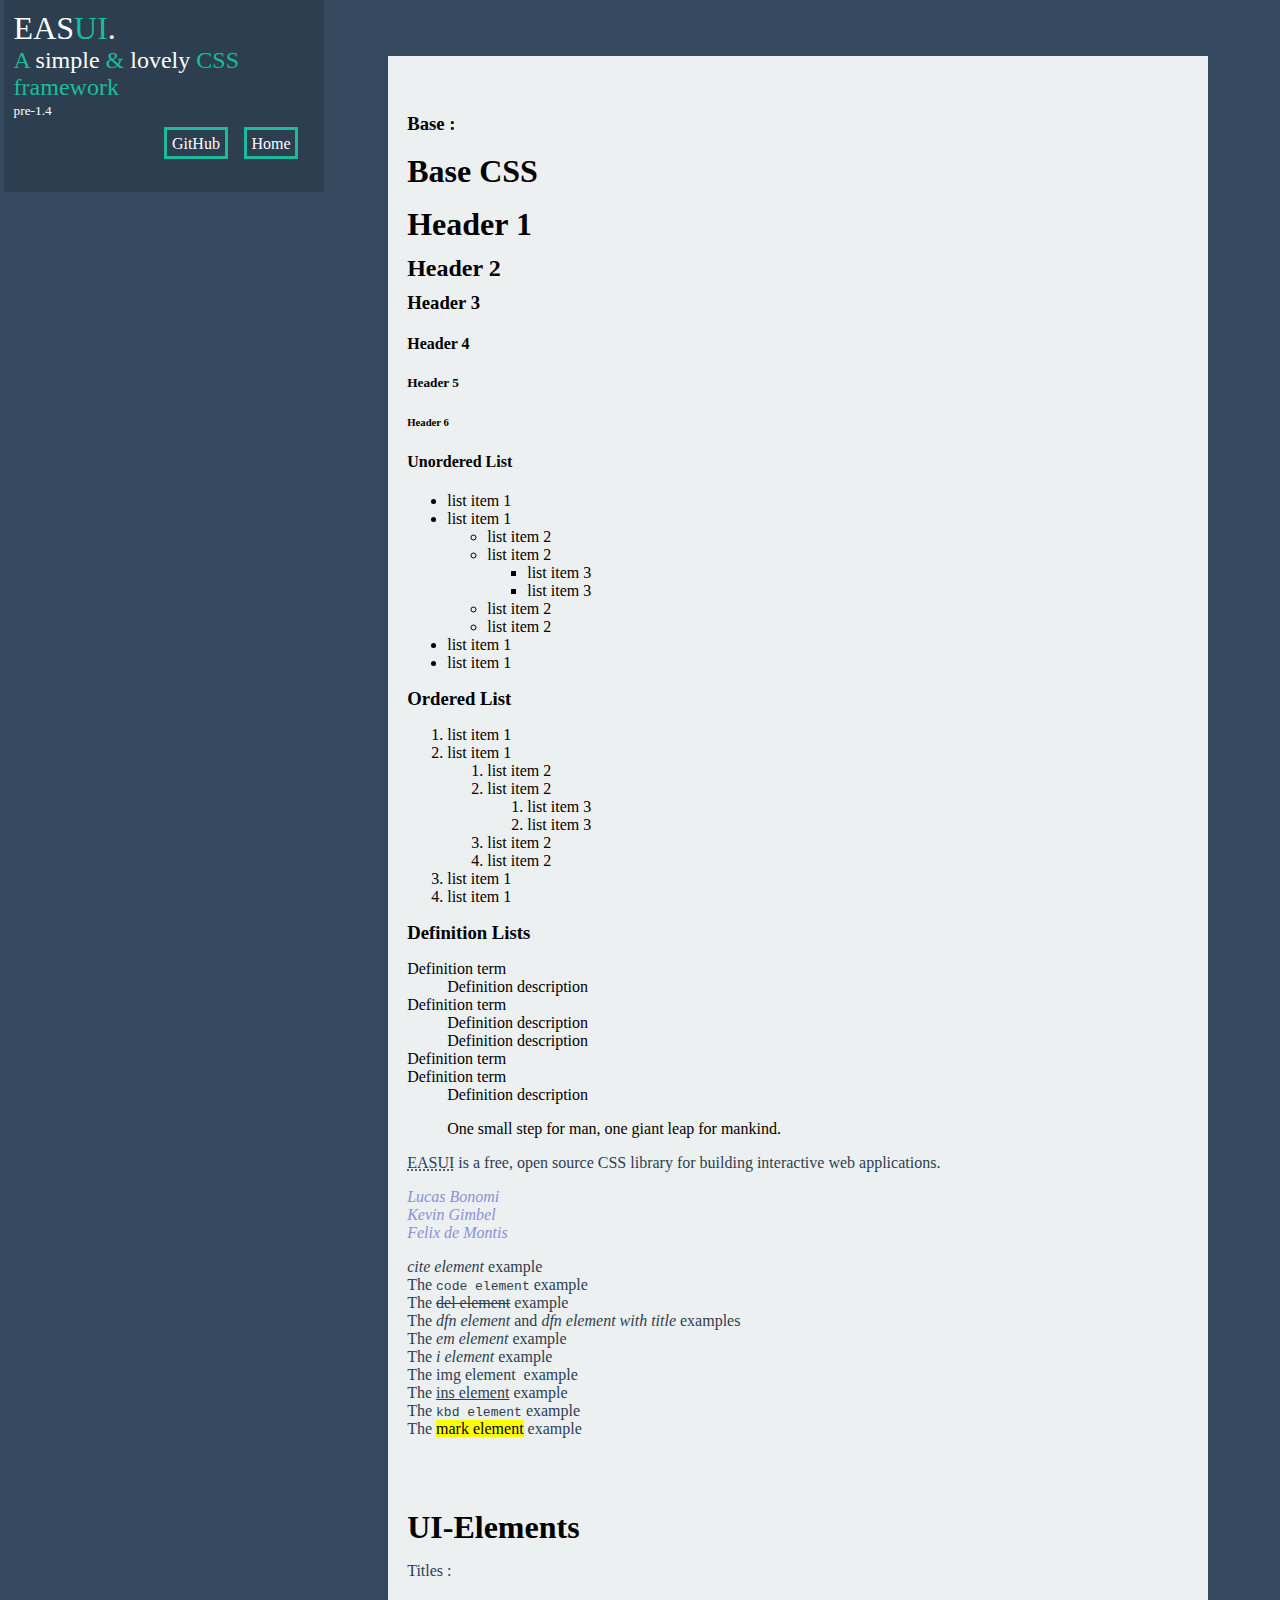
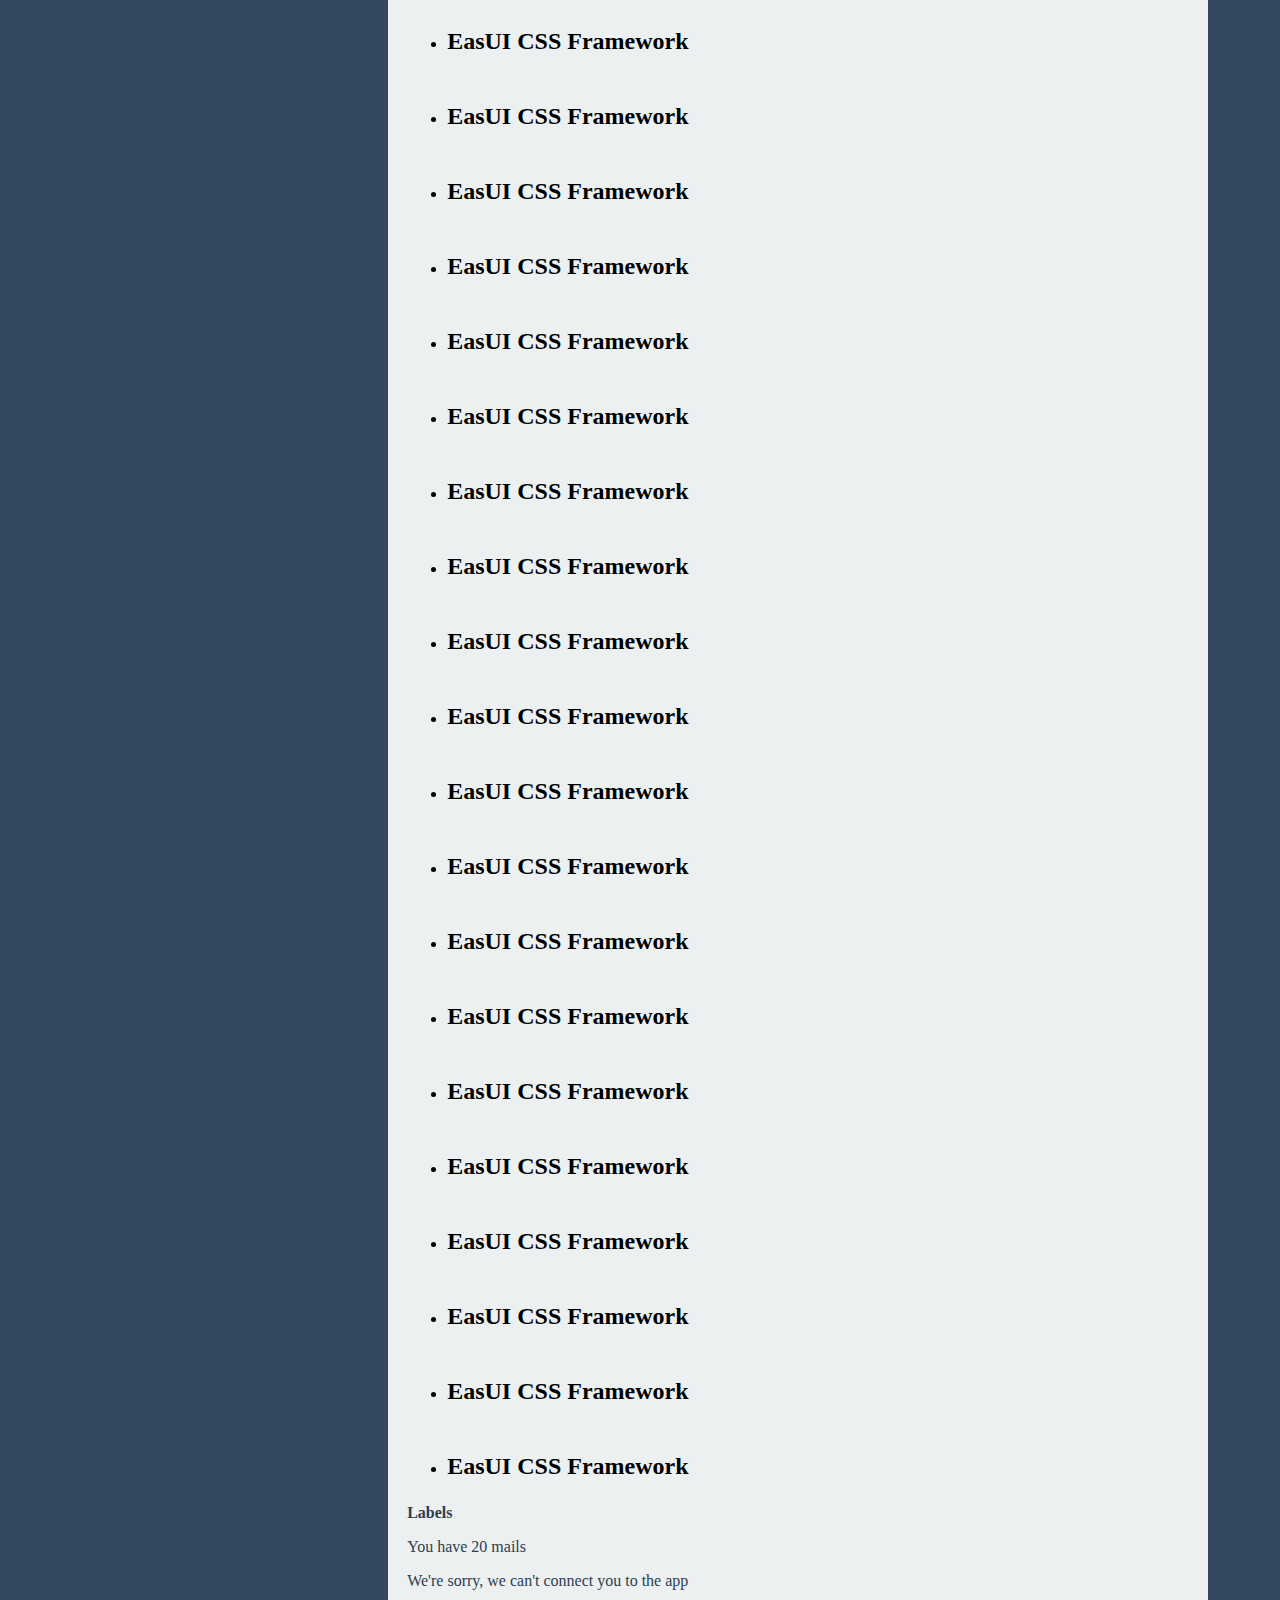
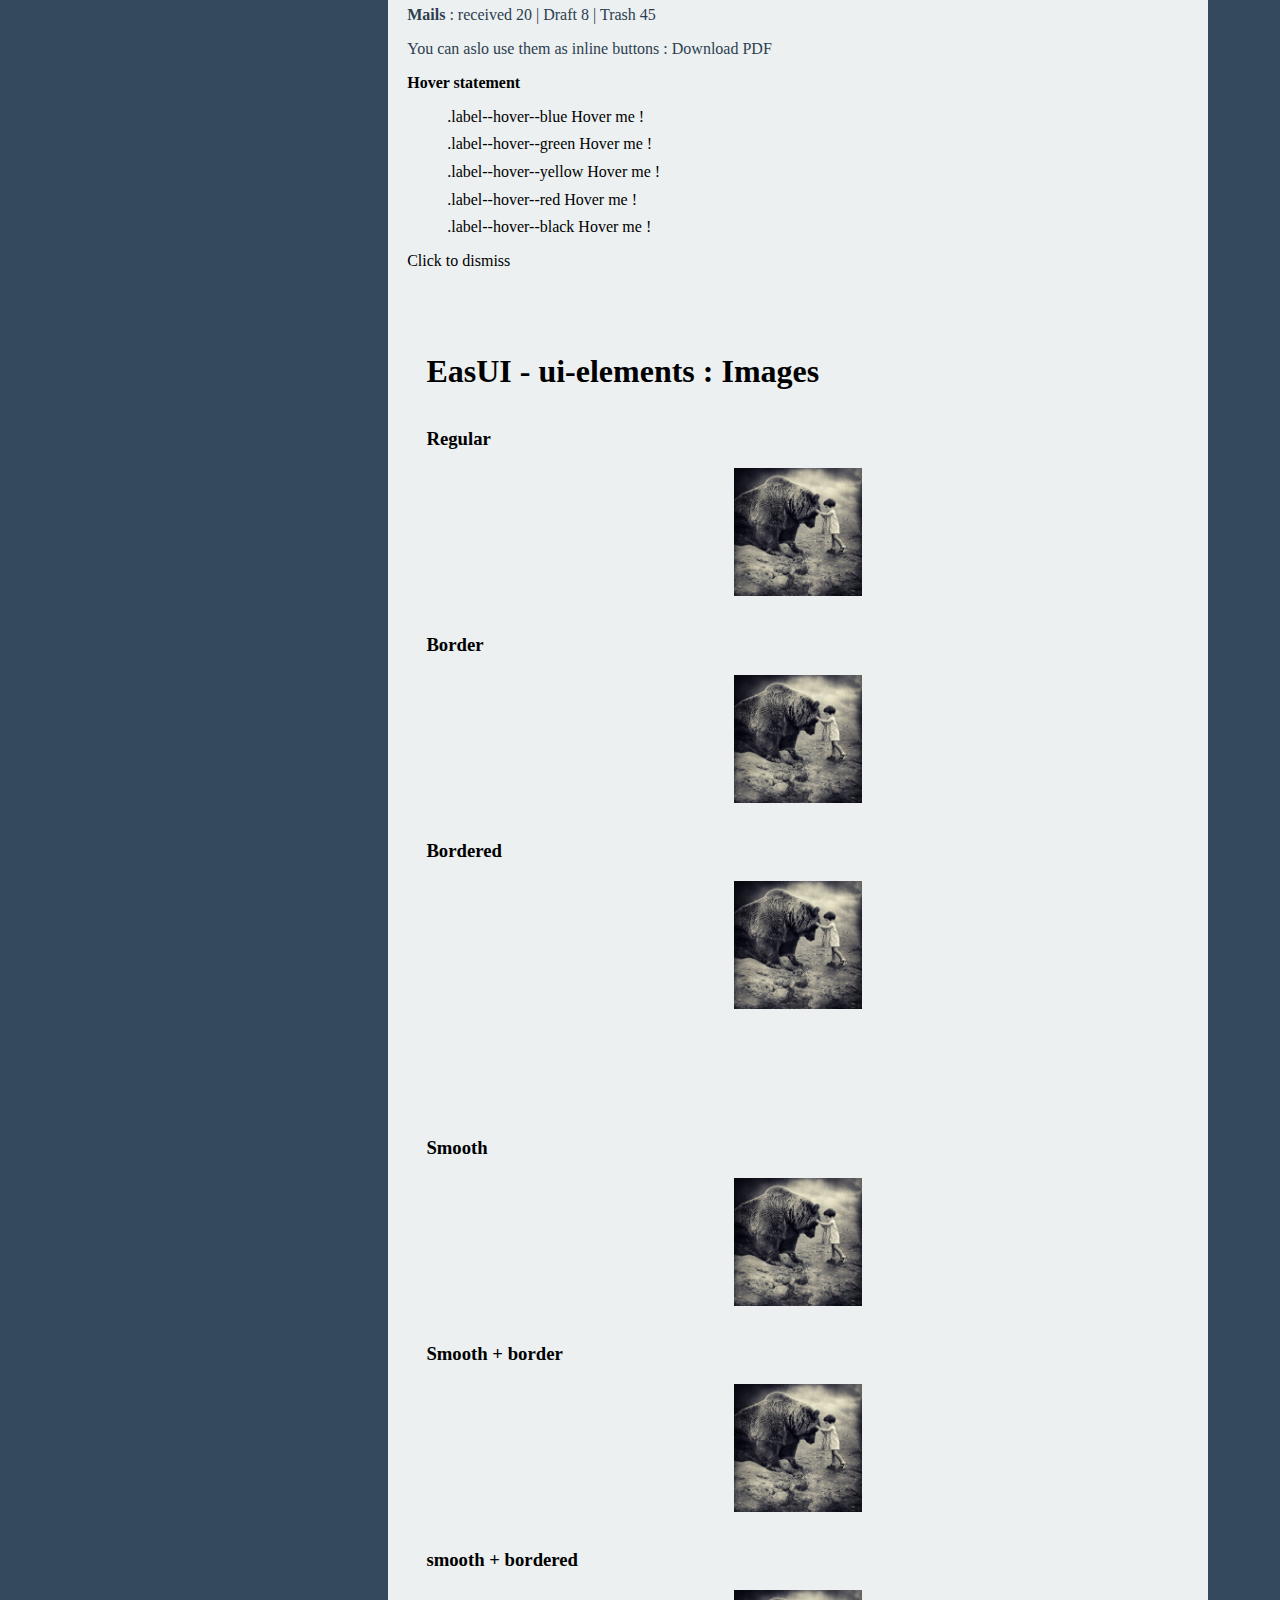
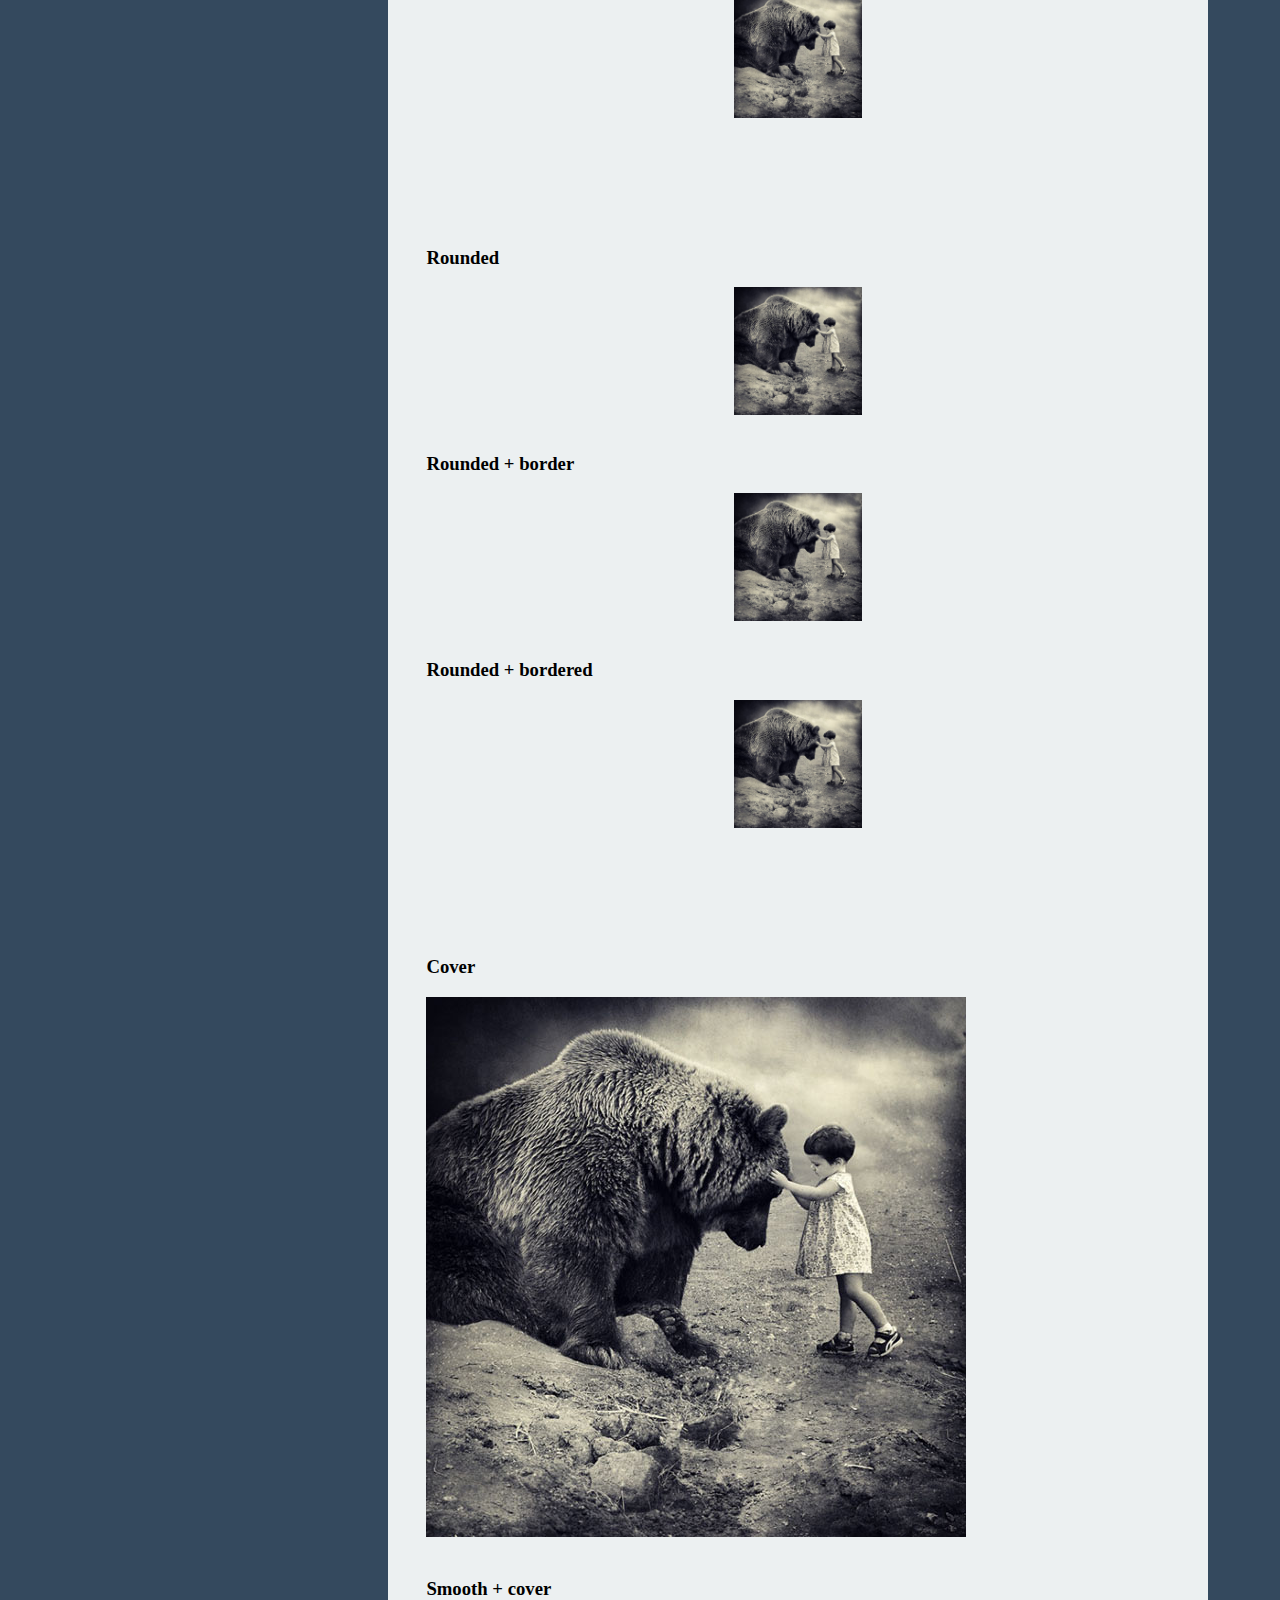
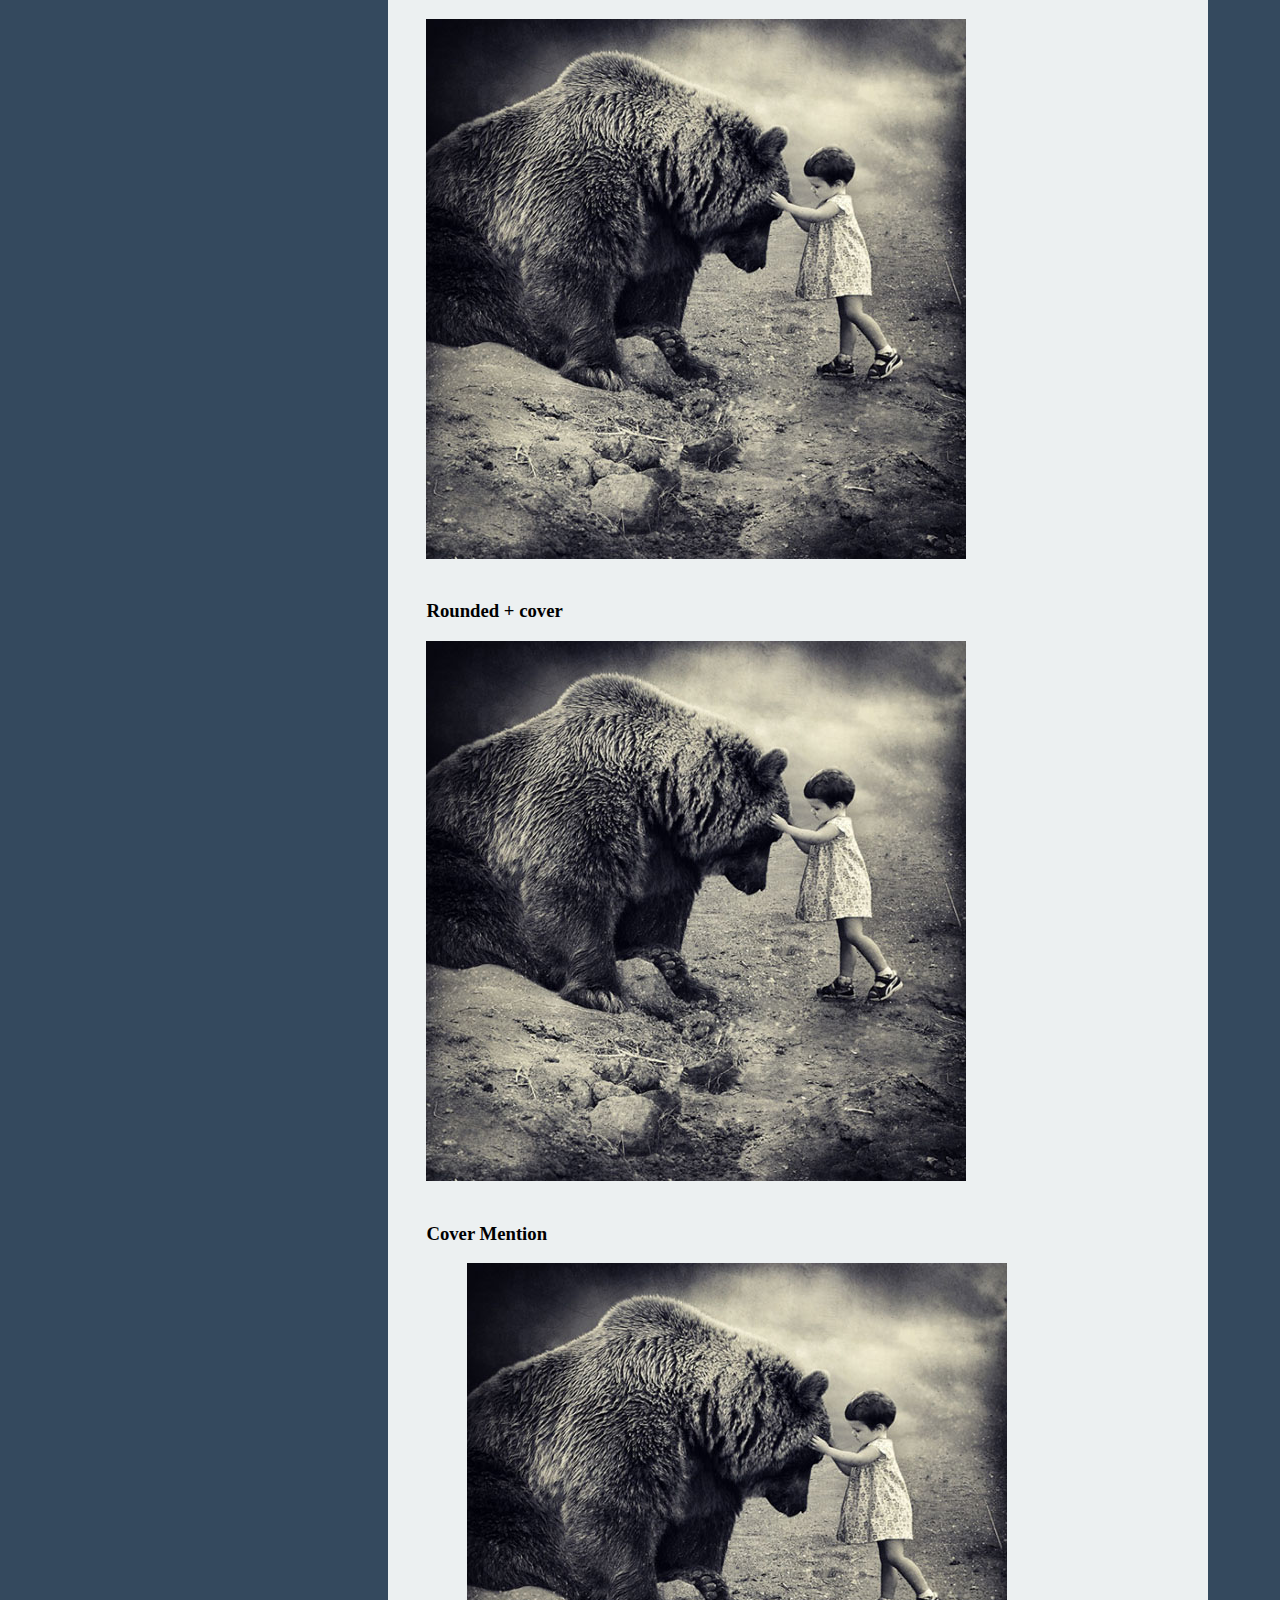
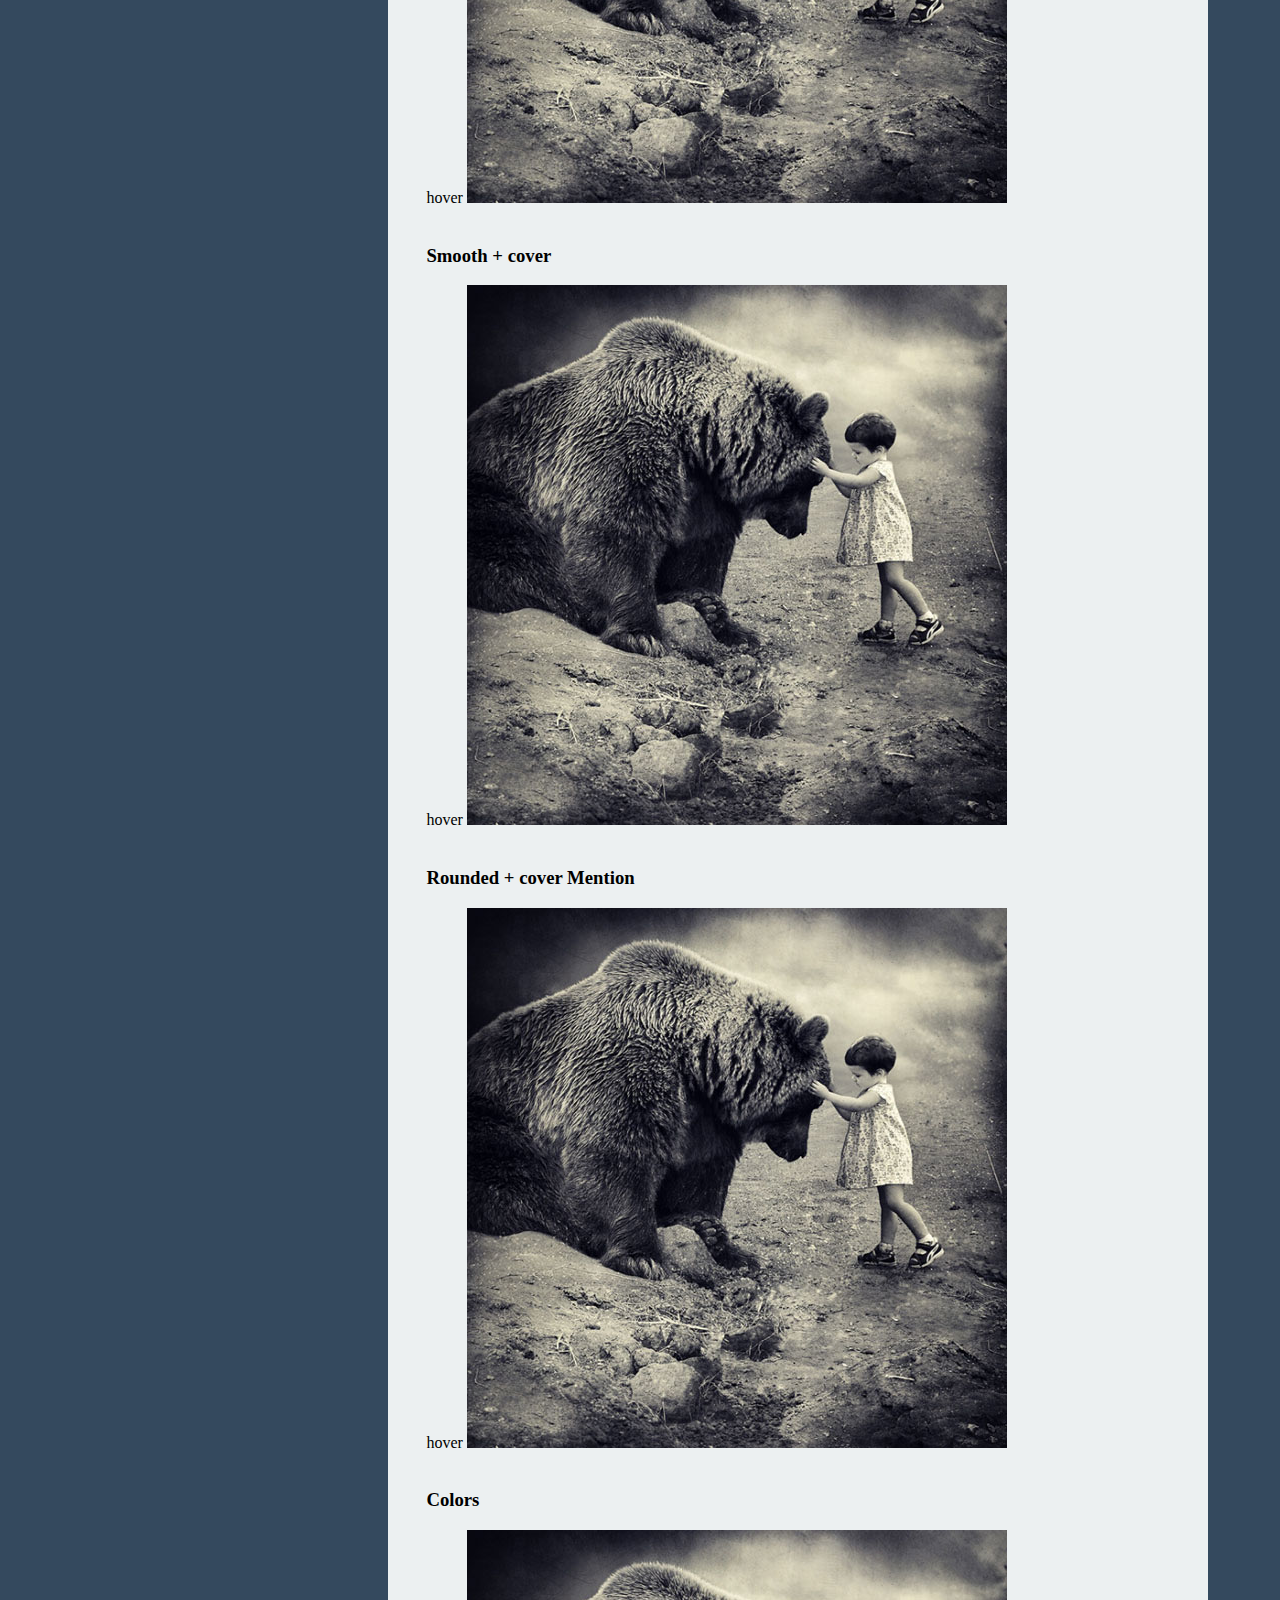
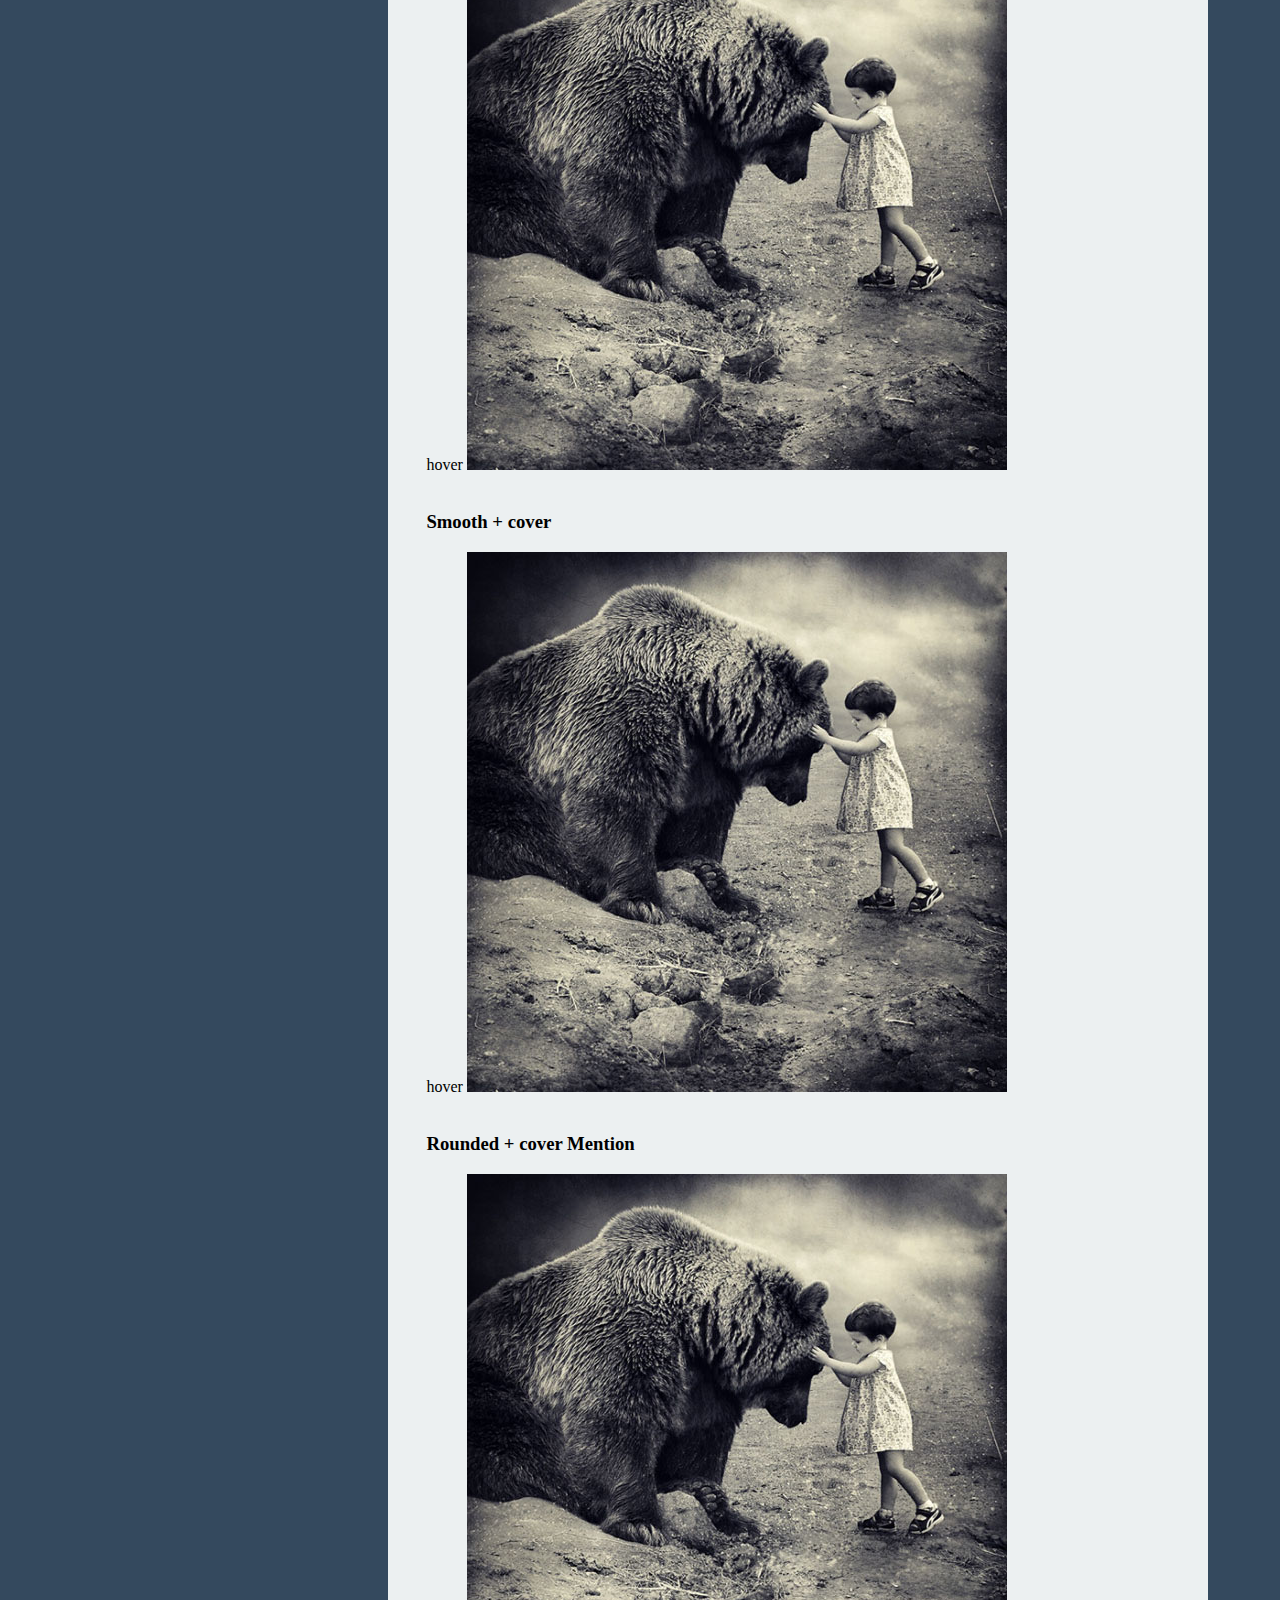
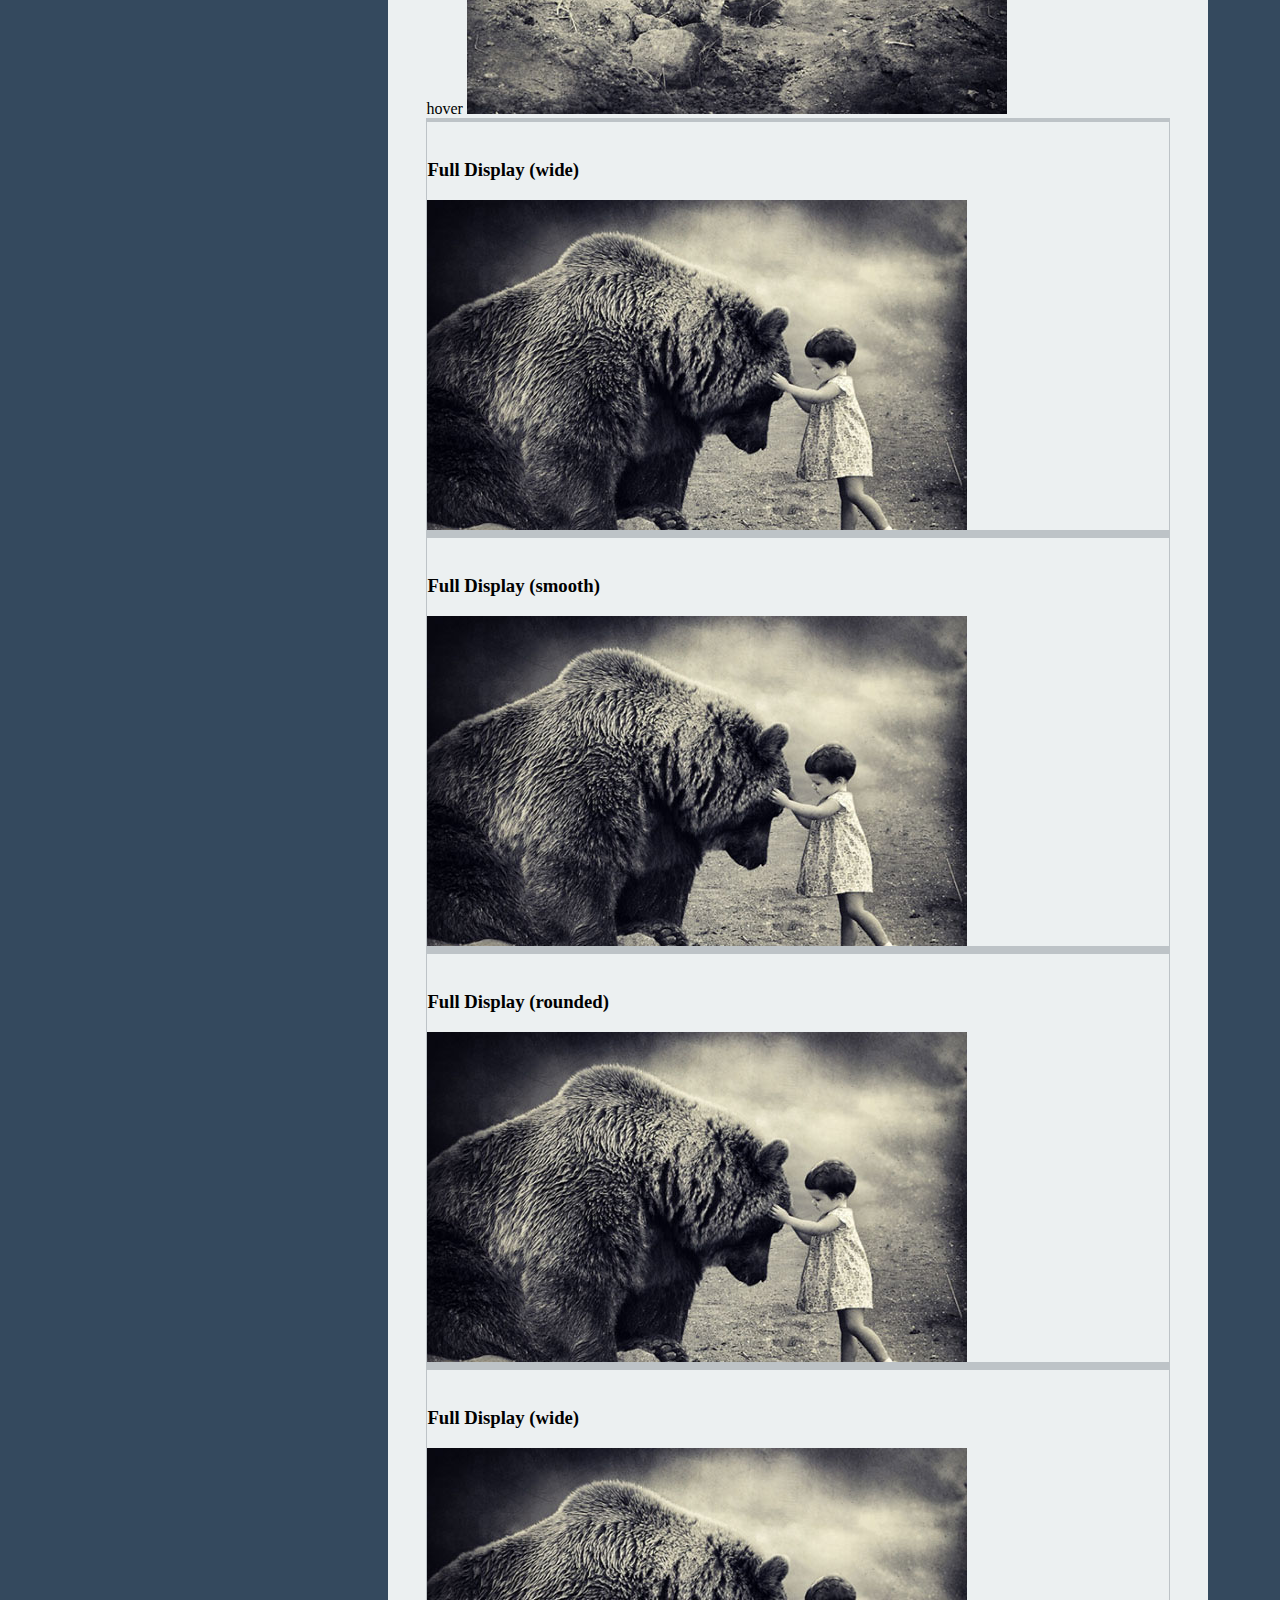
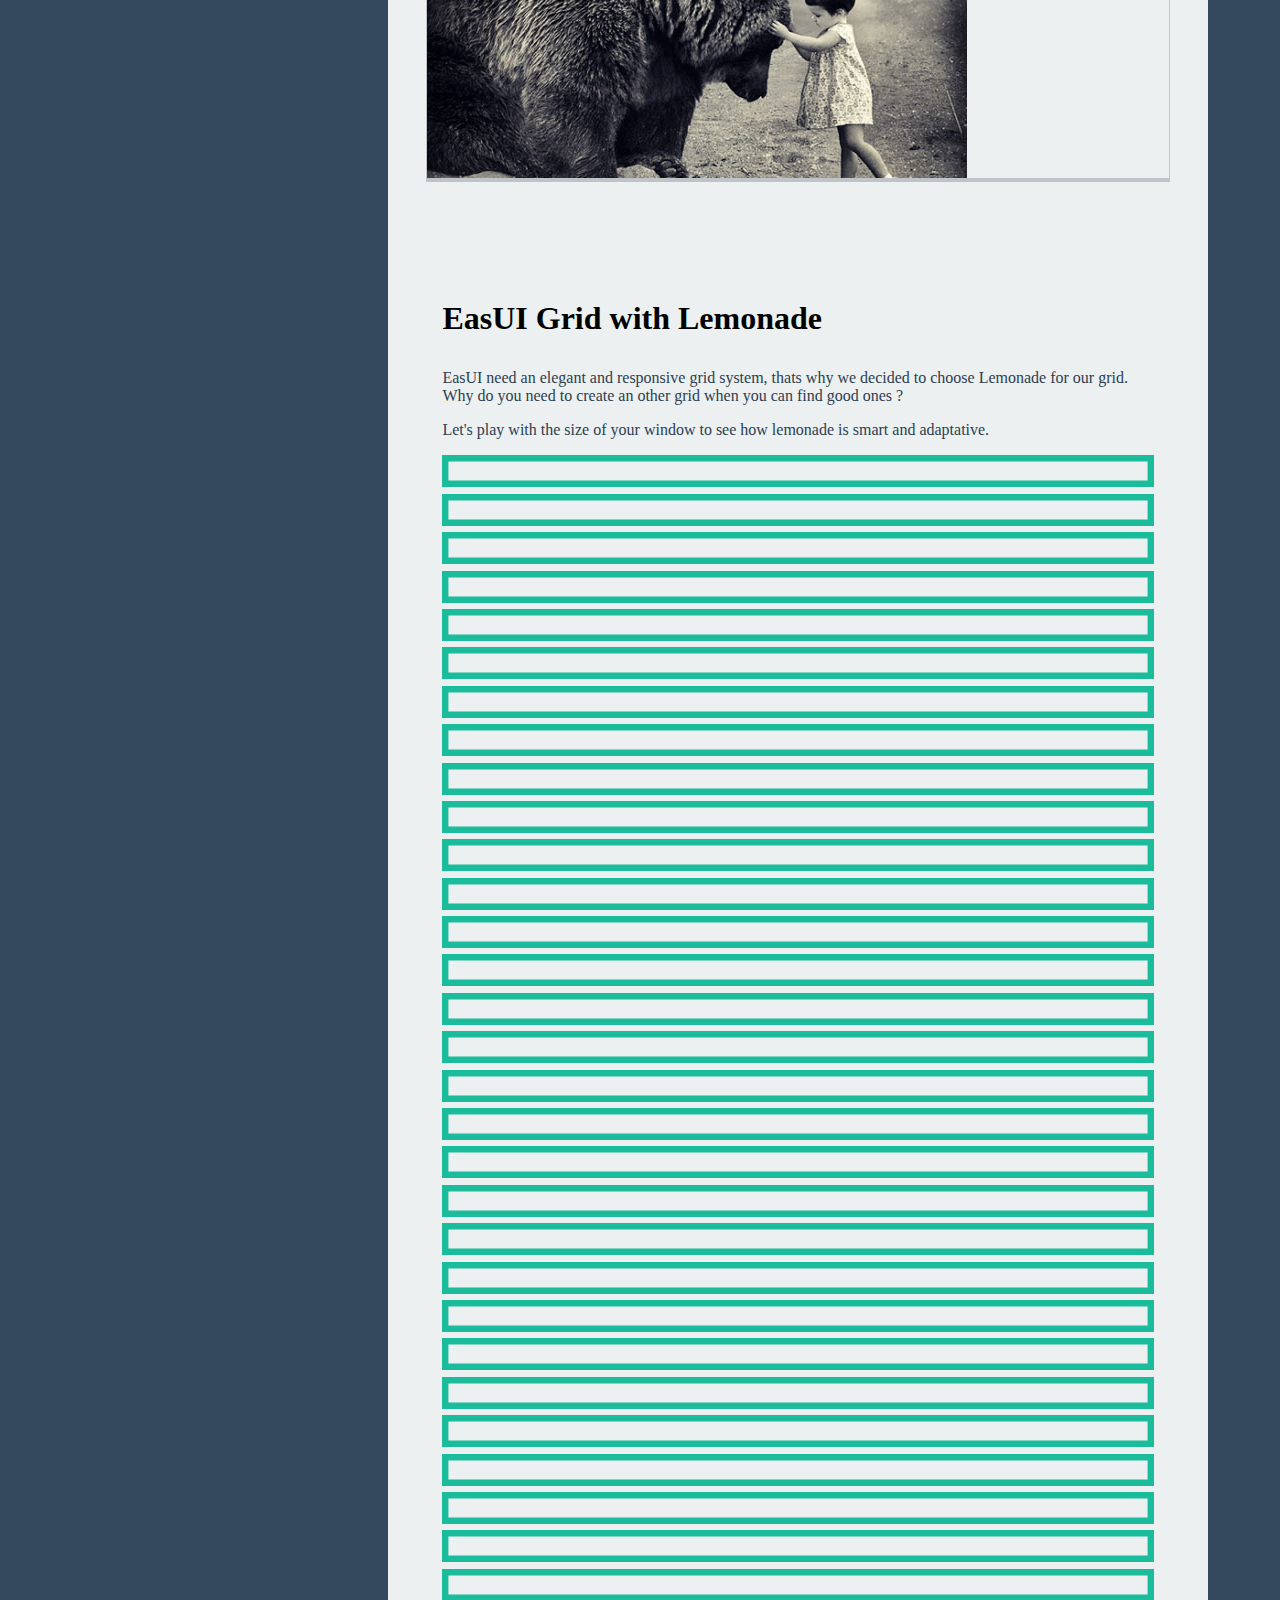
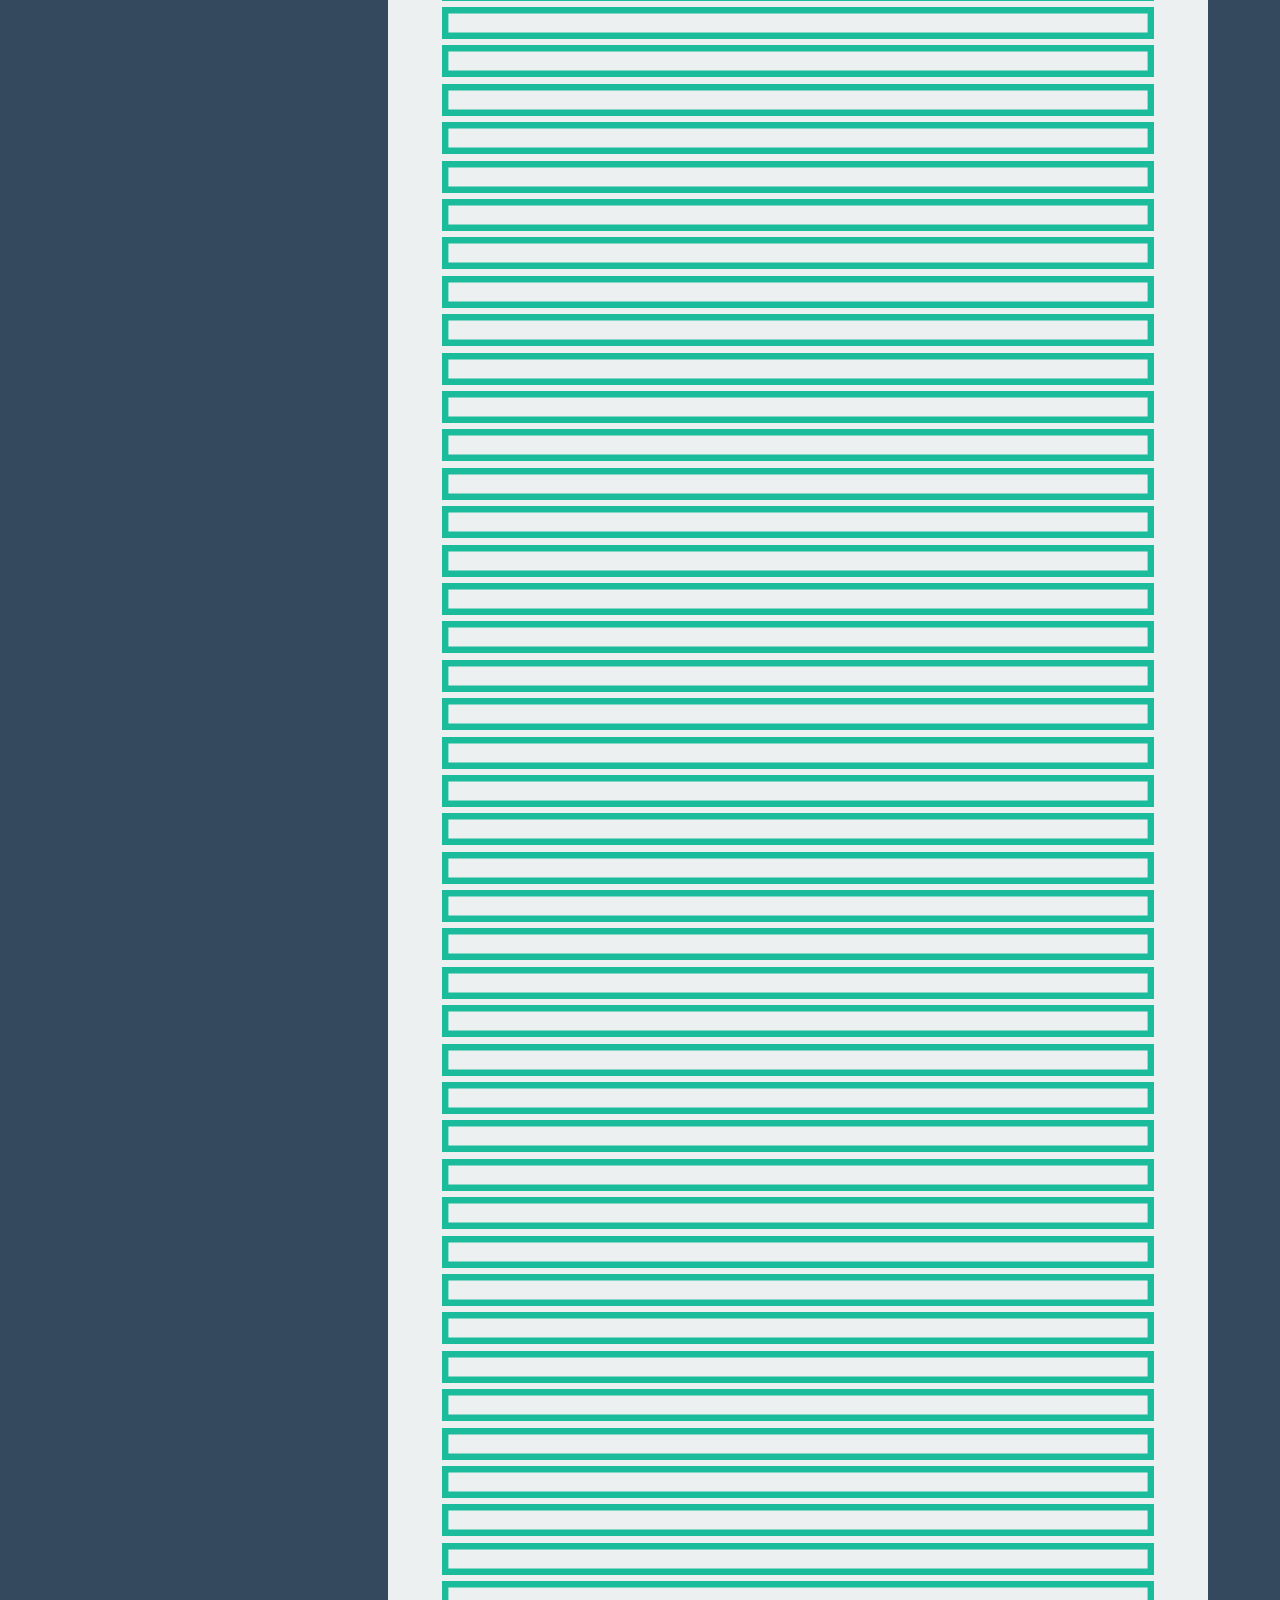
==== commit 05f92f87: "Changed links" ====
--- a/demo/index.html
+++ b/demo/index.html
@@ -117,15 +117,13 @@
                     <hgroup>
                       <h1 class="brand-title">eas<span>UI</span>.</h1>
                       <h2 class="brand-tagline">A <span>simple</span> & <span>lovely</span> CSS framework</h2>
+                     <small>pre-1.4</small> 
                     </hgroup>
                     
                     <nav class="nav">
                       <ul class="nav-list right">
                         <li class="nav-item">
-                          <a class="pure-button" href="http://easui.lucasbonomi.com">Home</a>
-                        </li>
-                        <li class="nav-item">
-                          <a class="pure-button" href="http://sandbox.lucasbonomi.com/framework/easui/">v1.0</a>
+                          <a class="pure-button" href="../">Home</a>
                         </li>
                         <li class="nav-item">
                           <a class="pure-button" href="https://github.com/interwebstars/EASUI">GitHub</a>
